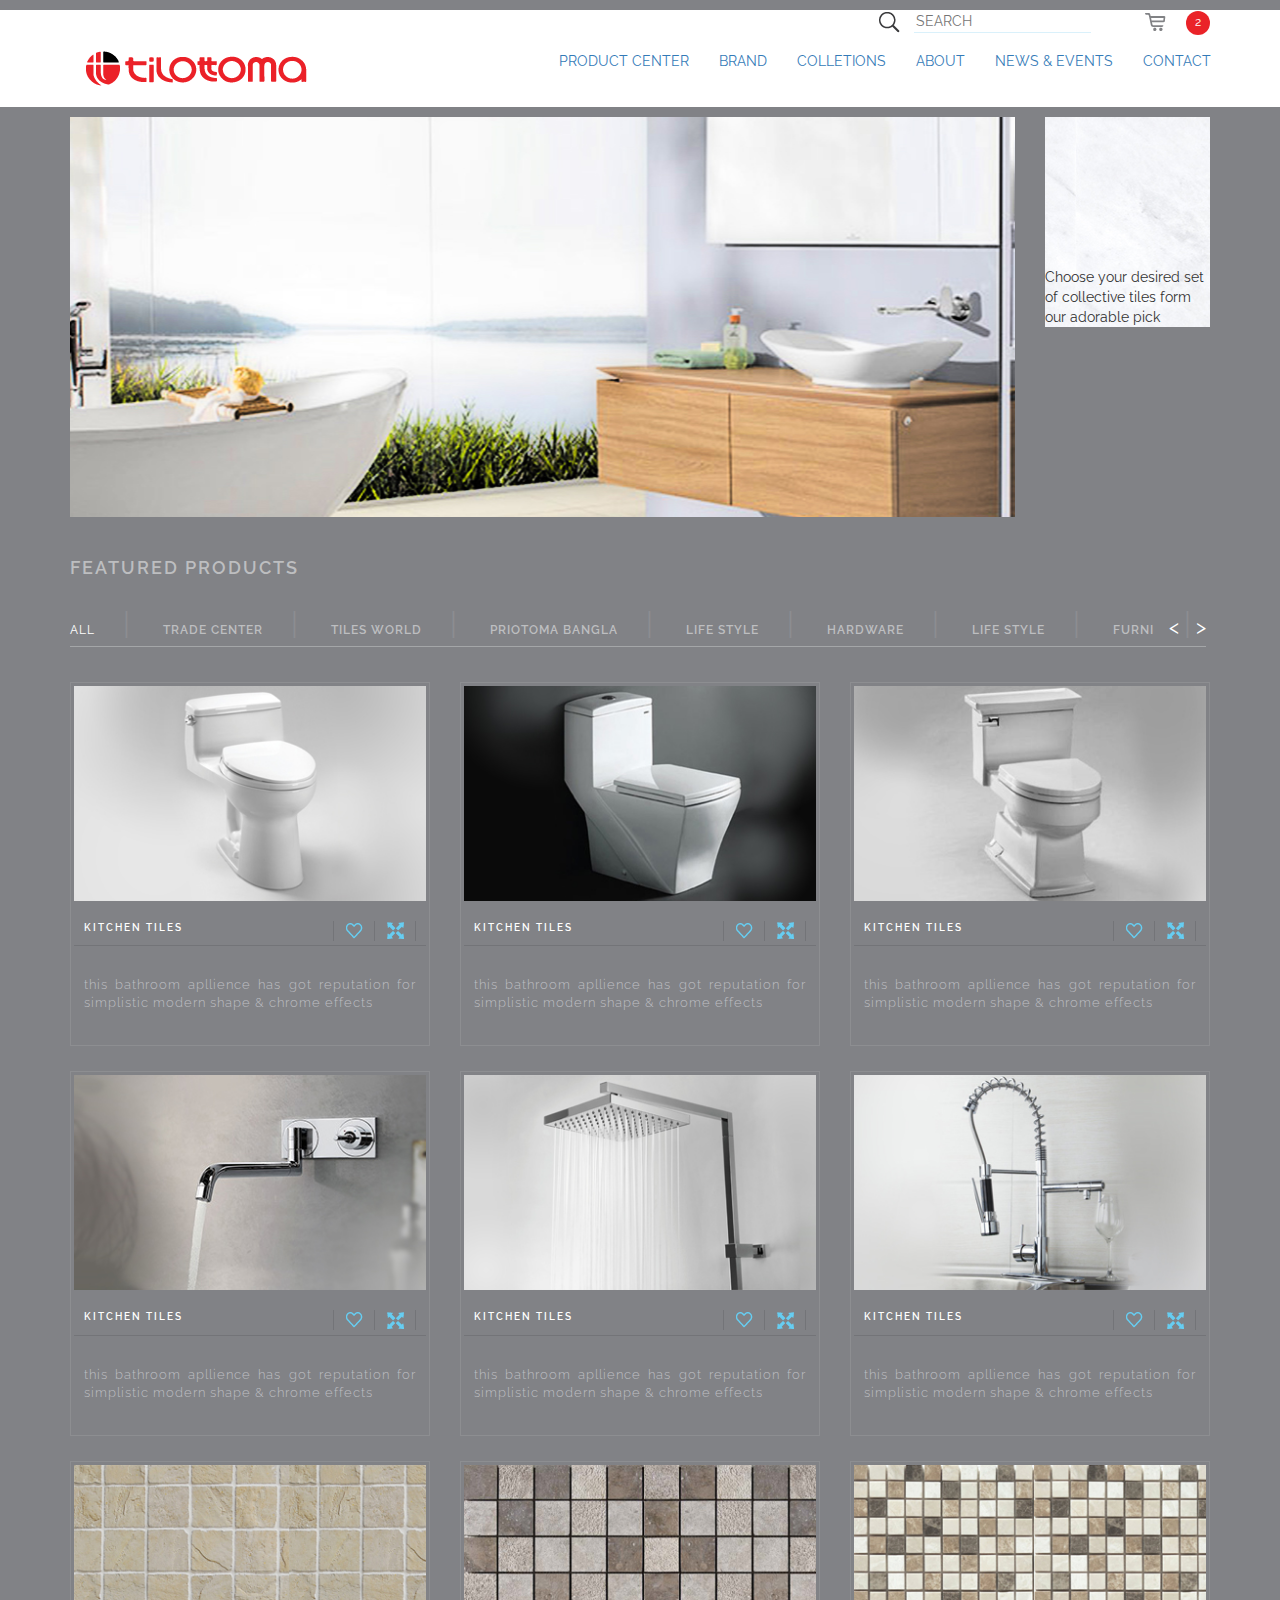
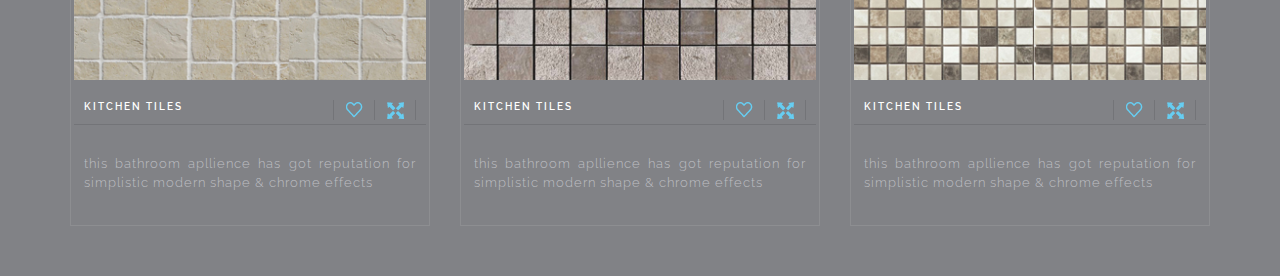
==== product-center.html @ 9322393b "Almost 50% done" ====
<!DOCTYPE html>
<html lang="en">
<head>
	<meta charset="UTF-8">
	<title>Dcastalia-Exercise</title>
	<link rel="stylesheet" href="css/bootstrap.min.css">
	<link rel="stylesheet" href="css/camera.css">
	<link rel="stylesheet" href="css/animate.css">
	<link rel="stylesheet" href="css/custom.css">
	<link rel="stylesheet" href="css/slippry.css">
	<!-- <link rel="stylesheet" href="css/style.css"> -->
	<link rel="icon" href="images/icons/favicon.png">
	<link href='https://fonts.googleapis.com/css?family=Raleway:400,300,200,100,500,600,700,800,900' rel='stylesheet' type='text/css'>
	
	
</head>
<body>
<header id="header">
	<div class="container">
		<div class="row">
			<div class="col-sm-12">
				<div class="header-top pull-right">
					<a class="top-search" href=""><img src="images/search.png" alt=""></a>
					<input type="text" name="search" id="search" placeholder="SEARCH">
					<img src="images/cart.png" alt=""><span class="badge">2</span>
				</div> <!-- header top -->
			</div> <!-- col -->
		</div> <!-- row -->
		<div class="row">
			<!-- <div class="col-sm-2">
				<img src="images/logo_main.png" class="img-responsive" alt="">
			</div> --><!-- col -->
			<div class="col-sm-12">
				<div class="navbar-wrapper">
					<div class="navbar navbar" role="navigation">
						<div class="container">
							<div class="navbar-header">
								<button type="button" class="navbar-toggle" data-toggle="collapse" data-target=".navbar-collapse">
									<span class="sr-only"><img src="" alt=""></span>
									<span class="icon-bar"></span>
									<span class="icon-bar"></span>
									<span class="icon-bar"></span>
								</button>
								<a href="" class="navbar-brand"><img src="images/logo_main.png" class="img-responsive" alt=""></a>
							</div> <!-- navbar-header -->
							<div class="navbar-collapse collapse">
								<ul class="nav navbar-nav navbar-right">
									<li class="active"><a href="product-center.html">PRODUCT CENTER</a></li>
									<li><a href="#">BRAND</a></li>
									<li><a href="#">COLLETIONS</a></li>
									<li><a href="#">ABOUT</a></li>
									<li><a href="#">NEWS & EVENTS</a></li>
									<li><a href="#">CONTACT</a></li>
								</ul>
							</div> <!-- navbar-collapse -->
						</div> <!-- container -->
					</div> <!-- navbar -->
				</div> <!-- navbar-wrapper --> 
			</div><!-- col -->
		</div><!-- row -->
	</div> <!-- container -->
</header><!-- header -->

<main>
	<section id="top">
		<div class="container">
			<div class="row">
				<div class="col-md-10">
					<div class="banner"></div>
				</div> <!-- col -->
				<div class="col-md-2">
					<div class="readmore">
						<p>Choose your desired set of collective tiles form our adorable pick</p>
					</div>
				</div> <!-- col -->
			</div> <!-- row -->
		</div> <!-- container -->
	</section> <!-- section -->

	<section id="featured-products">
		<div class="container">
			<div class="row">
				<div class="col-md-12">
					<h4 class="fp-title">FEATURED PRODUCTS</h4>
					<ul class="fp-nav pull-left">
						<li><a href=""  class="fp-active">ALL</a></li>
						<li><a href="">TRADE CENTER</a></li>
						<li><a href="">TILES WORLD</a></li>
						<li><a href="">PRIOTOMA BANGLA</a></li>
						<li><a href="">LIFE STYLE</a></li>
						<li><a href="">HARDWARE</a></li>
						<li><a href="">LIFE STYLE</a></li>
						<li><a href="">FURNI</a></li><span class="navigator"> &lt; <span class="bar">|</span> &gt; </span>
					</ul>
				</div>
			</div> <!-- row -->
			<div class="row p-margin">
				<div class="col-xs-12 col-md-4 col-sm-3">
					<div class="product-body">
						<img src="images/product/product_1.jpg" alt="">
						<p class="p-title">KITCHEN TILES <a href="#"><span class="expend"></span></a><a href="#"><span class="like"></span></a></p>
						<p class="lead">this bathroom apllience has got reputation for simplistic modern shape & chrome effects</p>
					</div> <!-- product body -->
				</div> <!-- col -->

				<div class="col-xs-12 col-md-4 col-sm-3">
					<div class="product-body">
						<img src="images/product/product_2.jpg" alt="">
						<p class="p-title">KITCHEN TILES <a href="#"><span class="expend"></span></a><a href="#"><span class="like"></span></a></p>
						<p class="lead">this bathroom apllience has got reputation for simplistic modern shape & chrome effects</p>
					</div> <!-- product body -->
				</div> <!-- col -->

				<div class="col-xs-12 col-md-4 col-sm-3">
					<div class="product-body">
						<img src="images/product/product_3.jpg" alt="">
						<p class="p-title">KITCHEN TILES <a href="#"><span class="expend"></span></a><a href="#"><span class="like"></span></a></p>
						<p class="lead">this bathroom apllience has got reputation for simplistic modern shape & chrome effects</p>
					</div> <!-- product body -->
				</div> <!-- col -->
			</div> <!-- row -->

			<div class="row p-margin">
				<div class="col-xs-12 col-md-4 col-sm-3">
					<div class="product-body">
						<img src="images/product/product_4.jpg" alt="">
						<p class="p-title">KITCHEN TILES <a href="#"><span class="expend"></span></a><a href="#"><span class="like"></span></a></p>
						<p class="lead">this bathroom apllience has got reputation for simplistic modern shape & chrome effects</p>
					</div> <!-- product body -->
				</div> <!-- col -->

				<div class="col-xs-12 col-md-4 col-sm-3">
					<div class="product-body">
						<img src="images/product/product_5.jpg" alt="">
						<p class="p-title">KITCHEN TILES <a href="#"><span class="expend"></span></a><a href="#"><span class="like"></span></a></p>
						<p class="lead">this bathroom apllience has got reputation for simplistic modern shape & chrome effects</p>
					</div> <!-- product body -->
				</div> <!-- col -->

				<div class="col-xs-12 col-md-4 col-sm-3">
					<div class="product-body">
						<img src="images/product/product_6.jpg" alt="">
						<p class="p-title">KITCHEN TILES <a href="#"><span class="expend"></span></a><a href="#"><span class="like"></span></a></p>
						<p class="lead">this bathroom apllience has got reputation for simplistic modern shape & chrome effects</p>
					</div> <!-- product body -->
				</div> <!-- col -->
			</div> <!-- row -->

			<div class="row p-margin">
				<div class="col-xs-12 col-md-4 col-sm-3">
					<div class="product-body">
						<img src="images/product/product_7.jpg" alt="">
						<p class="p-title">KITCHEN TILES <a href="#"><span class="expend"></span></a><a href="#"><span class="like"></span></a></p>
						<p class="lead">this bathroom apllience has got reputation for simplistic modern shape & chrome effects</p>
					</div> <!-- product body -->
				</div> <!-- col -->

				<div class="col-xs-12 col-md-4 col-sm-3">
					<div class="product-body">
						<img src="images/product/product_8.jpg" alt="">
						<p class="p-title">KITCHEN TILES <a href="#"><span class="expend"></span></a><a href="#"><span class="like"></span></a></p>
						<p class="lead">this bathroom apllience has got reputation for simplistic modern shape & chrome effects</p>
					</div> <!-- product body -->
				</div> <!-- col -->
				
				<div class="col-xs-12 col-md-4 col-sm-3">
					<div class="product-body">
						<img src="images/product/product_9.jpg" alt="">
						<p class="p-title">KITCHEN TILES <a href="#"><span class="expend"></span></a><a href="#"><span class="like"></span></a></p>
						<p class="lead">this bathroom apllience has got reputation for simplistic modern shape & chrome effects</p>
					</div> <!-- product body -->
				</div> <!-- col -->
			</div> <!-- row -->
		</div> <!-- container -->
	</section> <!-- featured products section -->
</main> <!-- main -->

	<script src="js/jquery-2.1.4.min.js"></script>
	<script src="js/bootstrap.min.js"></script>
	<script src="js/jquery.mobile.customized.min.js"></script>
	<script src="js/jquery.jquery.easing.min.js"></script>
	<script src="js/slippry.min.js"></script>
	<script src="js/camera.js"></script>
	
	<script>
		jQuery(document).ready(function(){
		  jQuery('#slippry-demo').slippry(
		  {
		  	transition: 'kenburns',
		  	adaptiveHeight:false,
		  	captions: 'below',
		  }

		  	);
		});
	</script>
</body>
</html>
---- css/camera.css ----
body{
    font-family: 'Raleway', sans-serif;
}
/**************************
*
*	GENERAL
*
**************************/
.camera_wrap a, .camera_wrap img, 
.camera_wrap ol, .camera_wrap ul, .camera_wrap li,
.camera_wrap table, .camera_wrap tbody, .camera_wrap tfoot, .camera_wrap thead, .camera_wrap tr, .camera_wrap th, .camera_wrap td
.camera_thumbs_wrap a, .camera_thumbs_wrap img, 
.camera_thumbs_wrap ol, .camera_thumbs_wrap ul, .camera_thumbs_wrap li,
.camera_thumbs_wrap table, .camera_thumbs_wrap tbody, .camera_thumbs_wrap tfoot, .camera_thumbs_wrap thead, .camera_thumbs_wrap tr, .camera_thumbs_wrap th, .camera_thumbs_wrap td {
	background: none;
	border: 0;
	font: inherit;
	font-size: 100%;
	margin: 0;
	padding: 0;
	vertical-align: baseline;
	list-style: none
}
.camera_wrap {
	direction: ltr;
	display: none;
	float: left;
	position: relative;
	z-index: 0;
}
.camera_wrap img {
	max-width: none!important;
}
.camera_fakehover {
	height: 100%;
	min-height: 60px;
	position: relative;
	width: 100%;
	z-index: 1;
}
.camera_wrap {
	width: 100%;
}
.camera_src {
	display: none;
}
.cameraCont, .cameraContents {
	height: 100%;
	position: relative;
	width: 100%;
	z-index: 1;
}
.cameraSlide {
	bottom: 0;
	left: 0;
	position: absolute;
	right: 0;
	top: 0;
	width: 100%;
}
.cameraContent {
	bottom: 0;
	display: none;
	left: 0;
	position: absolute;
	right: 0;
	top: 0;
	width: 100%;
}
.camera_target {
	bottom: 0;
	height: 100%;
	left: 0;
	overflow: hidden;
	position: relative;
	right: 0;
	text-align: left;
	top: 0;
	width: 100%;
	z-index: 0;
}
.camera_overlayer {
	bottom: 0;
	height: 100%;
	left: 0;
	overflow: hidden;
	position: absolute;
	right: 0;
	top: 0;
	width: 100%;
	z-index: 0;
}
.camera_target_content {
	bottom: 0;
	left: 0;
	overflow: hidden;
	position: absolute;
	right: 0;
	top: 0;
	z-index: 2;
}
.camera_target_content .camera_link {
    background: url(../images/blank.gif);
	display: block;
	height: 100%;
	text-decoration: none;
}
.camera_loader {
    background: #fff url(../images/camera-loader.gif) no-repeat center;
	background: rgba(255, 255, 255, 0.9) url(../images/camera-loader.gif) no-repeat center;
	border: 1px solid #ffffff;
	-webkit-border-radius: 18px;
	-moz-border-radius: 18px;
	border-radius: 18px;
	height: 36px;
	left: 50%;
	overflow: hidden;
	position: absolute;
	margin: -18px 0 0 -18px;
	top: 50%;
	width: 36px;
	z-index: 3;
}
.camera_bar {
	bottom: 0;
	left: 0;
	overflow: hidden;
	position: absolute;
	right: 0;
	top: 0;
	z-index: 3;
}
.camera_thumbs_wrap.camera_left .camera_bar, .camera_thumbs_wrap.camera_right .camera_bar {
	height: 100%;
	position: absolute;
	width: auto;
}
.camera_thumbs_wrap.camera_bottom .camera_bar, .camera_thumbs_wrap.camera_top .camera_bar {
	height: auto;
	position: absolute;
	width: 100%;
}
.camera_nav_cont {
	height: 65px;
	overflow: hidden;
	position: absolute;
	right: 9px;
	top: 15px;
	width: 120px;
	z-index: 4;
}
.camera_caption {
	bottom: 0;
	display: block;
	position: absolute;
	width: 100%;
}
.camera_caption > div {
	padding: 10px 20px;
}
.camerarelative {
	overflow: hidden;
	position: relative;
}
.imgFake {
	cursor: pointer;
}
.camera_prevThumbs {
	bottom: 4px;
	cursor: pointer;
	left: 0;
	position: absolute;
	top: 4px;
	visibility: hidden;
	width: 30px;
	z-index: 10;
}
.camera_prevThumbs div {
	background: url(../images/camera_skins.png) no-repeat -160px 0;
	display: block;
	height: 40px;
	margin-top: -20px;
	position: absolute;
	top: 50%;
	width: 30px;
}
.camera_nextThumbs {
	bottom: 4px;
	cursor: pointer;
	position: absolute;
	right: 0;
	top: 4px;
	visibility: hidden;
	width: 30px;
	z-index: 10;
}
.camera_nextThumbs div {
	background: url(../images/camera_skins.png) no-repeat -190px 0;
	display: block;
	height: 40px;
	margin-top: -20px;
	position: absolute;
	top: 50%;
	width: 30px;
}
.camera_command_wrap .hideNav {
	display: none;
}
.camera_command_wrap {
	position: absolute;
    bottom: 50px;
	right:10%;
	z-index: 4;
}
.camera_wrap .camera_pag .camera_pag_ul {
	list-style: none;
	margin: 0;
	padding: 0;
	text-align: right;
}
.camera_wrap .camera_pag .camera_pag_ul li {
	-webkit-border-radius: 8px;
	-moz-border-radius: 8px;
	border-radius: 8px;
	cursor: pointer;
	display: inline-block;
	height: 16px;
	margin: 20px 5px;
	position: relative;
	text-align: left;
	text-indent: 9999px;
	width: 16px;
}
.camera_commands_emboss .camera_pag .camera_pag_ul li {
	-moz-box-shadow:
		0px 1px 0px rgba(255,255,255,1),
		inset 0px 1px 1px rgba(0,0,0,0.2);
	-webkit-box-shadow:
		0px 1px 0px rgba(255,255,255,1),
		inset 0px 1px 1px rgba(0,0,0,0.2);
	box-shadow:
		0px 1px 0px rgba(255,255,255,1),
		inset 0px 1px 1px rgba(0,0,0,0.2);
}
.camera_wrap .camera_pag .camera_pag_ul li > span {
	-webkit-border-radius: 5px;
	-moz-border-radius: 5px;
	border-radius: 5px;
	height: 8px;
	left: 4px;
	overflow: hidden;
	position: absolute;
	top: 4px;
	width: 8px;
}
.camera_commands_emboss .camera_pag .camera_pag_ul li:hover > span {
	-moz-box-shadow:
		0px 1px 0px rgba(255,255,255,1),
		inset 0px 1px 1px rgba(0,0,0,0.2);
	-webkit-box-shadow:
		0px 1px 0px rgba(255,255,255,1),
		inset 0px 1px 1px rgba(0,0,0,0.2);
	box-shadow:
		0px 1px 0px rgba(255,255,255,1),
		inset 0px 1px 1px rgba(0,0,0,0.2);
}
.camera_wrap .camera_pag .camera_pag_ul li.cameracurrent > span {
	-moz-box-shadow: 0;
	-webkit-box-shadow: 0;
	box-shadow: 0;
}
.camera_pag_ul li img {
	display: none;
	position: absolute;
}
.camera_pag_ul .thumb_arrow {
    border-left: 4px solid transparent;
    border-right: 4px solid transparent;
    border-top: 4px solid;
	top: 0;
	left: 50%;
	margin-left: -4px;
	position: absolute;
}
.camera_prev, .camera_next, .camera_commands {
	cursor: pointer;
	height: 40px;
	margin-top: -20px;
	position: absolute;
	top: 50%;
	width: 40px;
	z-index: 2;
}
.camera_prev {

    right: 13%;
    top: 63%;
}
.camera_prev > span {
	background: url(../images/sprite/left-arrow.png) no-repeat 0 0 !important;
	display: block;
	height: 40px;
	width: 40px;
}
.camera_next {
    right: 11%;
    top: 63%;
    width: 35px;
}
.camera_next > span {
	background: url(../images/sprite/right-arrow.png) no-repeat 0 0 !important;
    
    /*background: url(/images/sprite/right-arrow.png) no-repeat -40px 0;*/
	display: block;
	height: 40px;
	width: 40px;

}
/*.camera_commands {*/
	/*right: 41px;*/
/*}*/
/*.camera_commands > .camera_play {*/
	/*background: url(../images/camera_skins.png) no-repeat -80px 0;*/
	/*height: 40px;*/
	/*width: 40px;*/
/*}*/
/*.camera_commands > .camera_stop {*/
	/*background: url(../images/camera_skins.png) no-repeat -120px 0;*/
	/*display: block;*/
	/*height: 40px;*/
	/*width: 40px;*/
/*}*/
.camera_wrap .camera_pag .camera_pag_ul li {
	-webkit-border-radius: 8px;
	-moz-border-radius: 8px;
	border-radius: 8px;
	cursor: pointer;
	display: inline-block;
	height: 16px;
	margin: 20px 5px;
	position: relative;
	text-indent: 9999px;
	width: 16px;
}
.camera_thumbs_cont {
	-webkit-border-bottom-right-radius: 4px;
	-webkit-border-bottom-left-radius: 4px;
	-moz-border-radius-bottomright: 4px;
	-moz-border-radius-bottomleft: 4px;
	border-bottom-right-radius: 4px;
	border-bottom-left-radius: 4px;
	overflow: hidden;
	position: relative;
	width: 100%;
}
.camera_commands_emboss .camera_thumbs_cont {
	-moz-box-shadow:
		0px 1px 0px rgba(255,255,255,1),
		inset 0px 1px 1px rgba(0,0,0,0.2);
	-webkit-box-shadow:
		0px 1px 0px rgba(255,255,255,1),
		inset 0px 1px 1px rgba(0,0,0,0.2);
	box-shadow:
		0px 1px 0px rgba(255,255,255,1),
		inset 0px 1px 1px rgba(0,0,0,0.2);
}
.camera_thumbs_cont > div {
	float: left;
	width: 100%;
}
.camera_thumbs_cont ul {
	overflow: hidden;
	padding: 3px 4px 8px;
	position: relative;
	text-align: center;
}
.camera_thumbs_cont ul li {
	display: inline;
	padding: 0 4px;
}
.camera_thumbs_cont ul li > img {
	/*border: 1px solid;*/
	cursor: pointer;
	margin-top: 5px;
	vertical-align:bottom;

}
.camera_clear {
	display: block;
	clear: both;
}
.showIt {
	display: none;
}
.camera_clear {
	clear: both;
	display: block;
	height: 1px;
	margin: -1px 0 25px;
	position: relative;
}
/**************************
*
*	COLORS & SKINS
*
**************************/
.pattern_1 .camera_overlayer {
	background: url(../images/patterns/overlay1.png) repeat;
}
.pattern_2 .camera_overlayer {
	background: url(../images/patterns/overlay2.png) repeat;
}
.pattern_3 .camera_overlayer {
	background: url(../images/patterns/overlay3.png) repeat;
}
.pattern_4 .camera_overlayer {
	background: url(../images/patterns/overlay4.png) repeat;
}
.pattern_5 .camera_overlayer {
	background: url(../images/patterns/overlay5.png) repeat;
}
.pattern_6 .camera_overlayer {
	background: url(../images/patterns/overlay6.png) repeat;
}
.pattern_7 .camera_overlayer {
	background: url(../images/patterns/overlay7.png) repeat;
}
.pattern_8 .camera_overlayer {
	background: url(../images/patterns/overlay8.png) repeat;
}
.pattern_9 .camera_overlayer {
	background: url(../images/patterns/overlay9.png) repeat;
}
.pattern_10 .camera_overlayer {
	background: url(../images/patterns/overlay10.png) repeat;
}
.camera_caption {
	color: #fff;
}
.camera_caption > div {
    float: right;
    margin: 0 70px 175px 0;
    /*margin-bottom: 175px;*/
    width: 40%;
    text-align: right;
    text-transform: uppercase;
    /*font-family: arial, sans-serif;*/
    font-family: 'Raleway', sans-serif;
    font-size: 25px;
    font-weight: 600;

}
.camera_wrap .camera_pag .camera_pag_ul li {
	background: #b7b7b7;
}
.camera_wrap .camera_pag .camera_pag_ul li:hover > span {
	background: #b7b7b7;
}
.camera_wrap .camera_pag .camera_pag_ul li.cameracurrent > span {
	background: #000;
}
.camera_pag_ul li img {
	border: 4px solid #e6e6e6;
	-moz-box-shadow: 0px 3px 6px rgba(0,0,0,.5);
	-webkit-box-shadow: 0px 3px 6px rgba(0,0,0,.5);
	box-shadow: 0px 3px 6px rgba(0,0,0,.5);
}
.camera_pag_ul .thumb_arrow {
    border-top-color: #e6e6e6;
}
.camera_prevThumbs, .camera_nextThumbs, .camera_prev, .camera_next, .camera_commands, .camera_thumbs_cont {
	/*background: #d8d8d8;*/
	/*background: rgba(216, 216, 216, 0.85);*/
}
.camera_wrap .camera_pag .camera_pag_ul li {
	background: #b7b7b7;
}
.camera_thumbs_cont ul li > img {
	border-color: 1px solid #000;
}
/*AMBER SKIN*/
.camera_amber_skin .camera_prevThumbs div {
	background-position: -160px -160px;
}
.camera_amber_skin .camera_nextThumbs div {
	background-position: -190px -160px;
}
.camera_amber_skin .camera_prev > span {
	background-position: 0 -160px;
}
.camera_amber_skin .camera_next > span {
	background-position: -40px -160px;
}
.camera_amber_skin .camera_commands > .camera_play {
	background-position: -80px -160px;
}
.camera_amber_skin .camera_commands > .camera_stop {
	background-position: -120px -160px;
}
/*ASH SKIN*/
.camera_ash_skin .camera_prevThumbs div {
	background-position: -160px -200px;
}
.camera_ash_skin .camera_nextThumbs div {
	background-position: -190px -200px;
}
.camera_ash_skin .camera_prev > span {
	background-position: 0 -200px;
}
.camera_ash_skin .camera_next > span {
	background-position: -40px -200px;
}
.camera_ash_skin .camera_commands > .camera_play {
	background-position: -80px -200px;
}
.camera_ash_skin .camera_commands > .camera_stop {
	background-position: -120px -200px;
}
/*AZURE SKIN*/
.camera_azure_skin .camera_prevThumbs div {
	background-position: -160px -240px;
}
.camera_azure_skin .camera_nextThumbs div {
	background-position: -190px -240px;
}
.camera_azure_skin .camera_prev > span {
	background-position: 0 -240px;
}
.camera_azure_skin .camera_next > span {
	background-position: -40px -240px;
}
.camera_azure_skin .camera_commands > .camera_play {
	background-position: -80px -240px;
}
.camera_azure_skin .camera_commands > .camera_stop {
	background-position: -120px -240px;
}
/*BEIGE SKIN*/
.camera_beige_skin .camera_prevThumbs div {
	background-position: -160px -120px;
}
.camera_beige_skin .camera_nextThumbs div {
	background-position: -190px -120px;
}
.camera_beige_skin .camera_prev > span {
	background-position: 0 -120px;
}
.camera_beige_skin .camera_next > span {
	background-position: -40px -120px;
}
.camera_beige_skin .camera_commands > .camera_play {
	background-position: -80px -120px;
}
.camera_beige_skin .camera_commands > .camera_stop {
	background-position: -120px -120px;
}
/*BLACK SKIN*/
.camera_black_skin .camera_prevThumbs div {
	background-position: -160px -40px;
}
.camera_black_skin .camera_nextThumbs div {
	background-position: -190px -40px;
}
.camera_black_skin .camera_prev > span {
	background-position: 0 -40px;
}
.camera_black_skin .camera_next > span {
	background-position: -40px -40px;
}
.camera_black_skin .camera_commands > .camera_play {
	background-position: -80px -40px;
}
.camera_black_skin .camera_commands > .camera_stop {
	background-position: -120px -40px;
}
/*BLUE SKIN*/
.camera_blue_skin .camera_prevThumbs div {
	background-position: -160px -280px;
}
.camera_blue_skin .camera_nextThumbs div {
	background-position: -190px -280px;
}
.camera_blue_skin .camera_prev > span {
	background-position: 0 -280px;
}
.camera_blue_skin .camera_next > span {
	background-position: -40px -280px;
}
.camera_blue_skin .camera_commands > .camera_play {
	background-position: -80px -280px;
}
.camera_blue_skin .camera_commands > .camera_stop {
	background-position: -120px -280px;
}
/*BROWN SKIN*/
.camera_brown_skin .camera_prevThumbs div {
	background-position: -160px -320px;
}
.camera_brown_skin .camera_nextThumbs div {
	background-position: -190px -320px;
}
.camera_brown_skin .camera_prev > span {
	background-position: 0 -320px;
}
.camera_brown_skin .camera_next > span {
	background-position: -40px -320px;
}
.camera_brown_skin .camera_commands > .camera_play {
	background-position: -80px -320px;
}
.camera_brown_skin .camera_commands > .camera_stop {
	background-position: -120px -320px;
}
/*BURGUNDY SKIN*/
.camera_burgundy_skin .camera_prevThumbs div {
	background-position: -160px -360px;
}
.camera_burgundy_skin .camera_nextThumbs div {
	background-position: -190px -360px;
}
.camera_burgundy_skin .camera_prev > span {
	background-position: 0 -360px;
}
.camera_burgundy_skin .camera_next > span {
	background-position: -40px -360px;
}
.camera_burgundy_skin .camera_commands > .camera_play {
	background-position: -80px -360px;
}
.camera_burgundy_skin .camera_commands > .camera_stop {
	background-position: -120px -360px;
}
/*CHARCOAL SKIN*/
.camera_charcoal_skin .camera_prevThumbs div {
	background-position: -160px -400px;
}
.camera_charcoal_skin .camera_nextThumbs div {
	background-position: -190px -400px;
}
.camera_charcoal_skin .camera_prev > span {
	background-position: 0 -400px;
}
.camera_charcoal_skin .camera_next > span {
	background-position: -40px -400px;
}
.camera_charcoal_skin .camera_commands > .camera_play {
	background-position: -80px -400px;
}
.camera_charcoal_skin .camera_commands > .camera_stop {
	background-position: -120px -400px;
}
/*CHOCOLATE SKIN*/
.camera_chocolate_skin .camera_prevThumbs div {
	background-position: -160px -440px;
}
.camera_chocolate_skin .camera_nextThumbs div {
	background-position: -190px -440px;
}
.camera_chocolate_skin .camera_prev > span {
	background-position: 0 -440px;
}
.camera_chocolate_skin .camera_next > span {
	background-position: -40px -440px;
}
.camera_chocolate_skin .camera_commands > .camera_play {
	background-position: -80px -440px;
}
.camera_chocolate_skin .camera_commands > .camera_stop {
	background-position: -120px -440px	;
}
/*COFFEE SKIN*/
.camera_coffee_skin .camera_prevThumbs div {
	background-position: -160px -480px;
}
.camera_coffee_skin .camera_nextThumbs div {
	background-position: -190px -480px;
}
.camera_coffee_skin .camera_prev > span {
	background-position: 0 -480px;
}
.camera_coffee_skin .camera_next > span {
	background-position: -40px -480px;
}
.camera_coffee_skin .camera_commands > .camera_play {
	background-position: -80px -480px;
}
.camera_coffee_skin .camera_commands > .camera_stop {
	background-position: -120px -480px	;
}
/*CYAN SKIN*/
.camera_cyan_skin .camera_prevThumbs div {
	background-position: -160px -520px;
}
.camera_cyan_skin .camera_nextThumbs div {
	background-position: -190px -520px;
}
.camera_cyan_skin .camera_prev > span {
	background-position: 0 -520px;
}
.camera_cyan_skin .camera_next > span {
	background-position: -40px -520px;
}
.camera_cyan_skin .camera_commands > .camera_play {
	background-position: -80px -520px;
}
.camera_cyan_skin .camera_commands > .camera_stop {
	background-position: -120px -520px	;
}
/*FUCHSIA SKIN*/
.camera_fuchsia_skin .camera_prevThumbs div {
	background-position: -160px -560px;
}
.camera_fuchsia_skin .camera_nextThumbs div {
	background-position: -190px -560px;
}
.camera_fuchsia_skin .camera_prev > span {
	background-position: 0 -560px;
}
.camera_fuchsia_skin .camera_next > span {
	background-position: -40px -560px;
}
.camera_fuchsia_skin .camera_commands > .camera_play {
	background-position: -80px -560px;
}
.camera_fuchsia_skin .camera_commands > .camera_stop {
	background-position: -120px -560px	;
}
/*GOLD SKIN*/
.camera_gold_skin .camera_prevThumbs div {
	background-position: -160px -600px;
}
.camera_gold_skin .camera_nextThumbs div {
	background-position: -190px -600px;
}
.camera_gold_skin .camera_prev > span {
	background-position: 0 -600px;
}
.camera_gold_skin .camera_next > span {
	background-position: -40px -600px;
}
.camera_gold_skin .camera_commands > .camera_play {
	background-position: -80px -600px;
}
.camera_gold_skin .camera_commands > .camera_stop {
	background-position: -120px -600px	;
}
/*GREEN SKIN*/
.camera_green_skin .camera_prevThumbs div {
	background-position: -160px -640px;
}
.camera_green_skin .camera_nextThumbs div {
	background-position: -190px -640px;
}
.camera_green_skin .camera_prev > span {
	background-position: 0 -640px;
}
.camera_green_skin .camera_next > span {
	background-position: -40px -640px;
}
.camera_green_skin .camera_commands > .camera_play {
	background-position: -80px -640px;
}
.camera_green_skin .camera_commands > .camera_stop {
	background-position: -120px -640px	;
}
/*GREY SKIN*/
.camera_grey_skin .camera_prevThumbs div {
	background-position: -160px -680px;
}
.camera_grey_skin .camera_nextThumbs div {
	background-position: -190px -680px;
}
.camera_grey_skin .camera_prev > span {
	background-position: 0 -680px;
}
.camera_grey_skin .camera_next > span {
	background-position: -40px -680px;
}
.camera_grey_skin .camera_commands > .camera_play {
	background-position: -80px -680px;
}
.camera_grey_skin .camera_commands > .camera_stop {
	background-position: -120px -680px	;
}
/*INDIGO SKIN*/
.camera_indigo_skin .camera_prevThumbs div {
	background-position: -160px -720px;
}
.camera_indigo_skin .camera_nextThumbs div {
	background-position: -190px -720px;
}
.camera_indigo_skin .camera_prev > span {
	background-position: 0 -720px;
}
.camera_indigo_skin .camera_next > span {
	background-position: -40px -720px;
}
.camera_indigo_skin .camera_commands > .camera_play {
	background-position: -80px -720px;
}
.camera_indigo_skin .camera_commands > .camera_stop {
	background-position: -120px -720px	;
}
/*KHAKI SKIN*/
.camera_khaki_skin .camera_prevThumbs div {
	background-position: -160px -760px;
}
.camera_khaki_skin .camera_nextThumbs div {
	background-position: -190px -760px;
}
.camera_khaki_skin .camera_prev > span {
	background-position: 0 -760px;
}
.camera_khaki_skin .camera_next > span {
	background-position: -40px -760px;
}
.camera_khaki_skin .camera_commands > .camera_play {
	background-position: -80px -760px;
}
.camera_khaki_skin .camera_commands > .camera_stop {
	background-position: -120px -760px	;
}
/*LIME SKIN*/
.camera_lime_skin .camera_prevThumbs div {
	background-position: -160px -800px;
}
.camera_lime_skin .camera_nextThumbs div {
	background-position: -190px -800px;
}
.camera_lime_skin .camera_prev > span {
	background-position: 0 -800px;
}
.camera_lime_skin .camera_next > span {
	background-position: -40px -800px;
}
.camera_lime_skin .camera_commands > .camera_play {
	background-position: -80px -800px;
}
.camera_lime_skin .camera_commands > .camera_stop {
	background-position: -120px -800px	;
}
/*MAGENTA SKIN*/
.camera_magenta_skin .camera_prevThumbs div {
	background-position: -160px -840px;
}
.camera_magenta_skin .camera_nextThumbs div {
	background-position: -190px -840px;
}
.camera_magenta_skin .camera_prev > span {
	background-position: 0 -840px;
}
.camera_magenta_skin .camera_next > span {
	background-position: -40px -840px;
}
.camera_magenta_skin .camera_commands > .camera_play {
	background-position: -80px -840px;
}
.camera_magenta_skin .camera_commands > .camera_stop {
	background-position: -120px -840px	;
}
/*MAROON SKIN*/
.camera_maroon_skin .camera_prevThumbs div {
	background-position: -160px -880px;
}
.camera_maroon_skin .camera_nextThumbs div {
	background-position: -190px -880px;
}
.camera_maroon_skin .camera_prev > span {
	background-position: 0 -880px;
}
.camera_maroon_skin .camera_next > span {
	background-position: -40px -880px;
}
.camera_maroon_skin .camera_commands > .camera_play {
	background-position: -80px -880px;
}
.camera_maroon_skin .camera_commands > .camera_stop {
	background-position: -120px -880px	;
}
/*ORANGE SKIN*/
.camera_orange_skin .camera_prevThumbs div {
	background-position: -160px -920px;
}
.camera_orange_skin .camera_nextThumbs div {
	background-position: -190px -920px;
}
.camera_orange_skin .camera_prev > span {
	background-position: 0 -920px;
}
.camera_orange_skin .camera_next > span {
	background-position: -40px -920px;
}
.camera_orange_skin .camera_commands > .camera_play {
	background-position: -80px -920px;
}
.camera_orange_skin .camera_commands > .camera_stop {
	background-position: -120px -920px	;
}
/*OLIVE SKIN*/
.camera_olive_skin .camera_prevThumbs div {
	background-position: -160px -1080px;
}
.camera_olive_skin .camera_nextThumbs div {
	background-position: -190px -1080px;
}
.camera_olive_skin .camera_prev > span {
	background-position: 0 -1080px;
}
.camera_olive_skin .camera_next > span {
	background-position: -40px -1080px;
}
.camera_olive_skin .camera_commands > .camera_play {
	background-position: -80px -1080px;
}
.camera_olive_skin .camera_commands > .camera_stop {
	background-position: -120px -1080px	;
}
/*PINK SKIN*/
.camera_pink_skin .camera_prevThumbs div {
	background-position: -160px -960px;
}
.camera_pink_skin .camera_nextThumbs div {
	background-position: -190px -960px;
}
.camera_pink_skin .camera_prev > span {
	background-position: 0 -960px;
}
.camera_pink_skin .camera_next > span {
	background-position: -40px -960px;
}
.camera_pink_skin .camera_commands > .camera_play {
	background-position: -80px -960px;
}
.camera_pink_skin .camera_commands > .camera_stop {
	background-position: -120px -960px	;
}
/*PISTACHIO SKIN*/
.camera_pistachio_skin .camera_prevThumbs div {
	background-position: -160px -1040px;
}
.camera_pistachio_skin .camera_nextThumbs div {
	background-position: -190px -1040px;
}
.camera_pistachio_skin .camera_prev > span {
	background-position: 0 -1040px;
}
.camera_pistachio_skin .camera_next > span {
	background-position: -40px -1040px;
}
.camera_pistachio_skin .camera_commands > .camera_play {
	background-position: -80px -1040px;
}
.camera_pistachio_skin .camera_commands > .camera_stop {
	background-position: -120px -1040px	;
}
/*PINK SKIN*/
.camera_pink_skin .camera_prevThumbs div {
	background-position: -160px -80px;
}
.camera_pink_skin .camera_nextThumbs div {
	background-position: -190px -80px;
}
.camera_pink_skin .camera_prev > span {
	background-position: 0 -80px;
}
.camera_pink_skin .camera_next > span {
	background-position: -40px -80px;
}
.camera_pink_skin .camera_commands > .camera_play {
	background-position: -80px -80px;
}
.camera_pink_skin .camera_commands > .camera_stop {
	background-position: -120px -80px;
}
/*RED SKIN*/
.camera_red_skin .camera_prevThumbs div {
	background-position: -160px -1000px;
}
.camera_red_skin .camera_nextThumbs div {
	background-position: -190px -1000px;
}
.camera_red_skin .camera_prev > span {
	background-position: 0 -1000px;
}
.camera_red_skin .camera_next > span {
	background-position: -40px -1000px;
}
.camera_red_skin .camera_commands > .camera_play {
	background-position: -80px -1000px;
}
.camera_red_skin .camera_commands > .camera_stop {
	background-position: -120px -1000px	;
}
/*TANGERINE SKIN*/
.camera_tangerine_skin .camera_prevThumbs div {
	background-position: -160px -1120px;
}
.camera_tangerine_skin .camera_nextThumbs div {
	background-position: -190px -1120px;
}
.camera_tangerine_skin .camera_prev > span {
	background-position: 0 -1120px;
}
.camera_tangerine_skin .camera_next > span {
	background-position: -40px -1120px;
}
.camera_tangerine_skin .camera_commands > .camera_play {
	background-position: -80px -1120px;
}
.camera_tangerine_skin .camera_commands > .camera_stop {
	background-position: -120px -1120px	;
}
/*TURQUOISE SKIN*/
.camera_turquoise_skin .camera_prevThumbs div {
	background-position: -160px -1160px;
}
.camera_turquoise_skin .camera_nextThumbs div {
	background-position: -190px -1160px;
}
.camera_turquoise_skin .camera_prev > span {
	background-position: 0 -1160px;
}
.camera_turquoise_skin .camera_next > span {
	background-position: -40px -1160px;
}
.camera_turquoise_skin .camera_commands > .camera_play {
	background-position: -80px -1160px;
}
.camera_turquoise_skin .camera_commands > .camera_stop {
	background-position: -120px -1160px	;
}
/*VIOLET SKIN*/
.camera_violet_skin .camera_prevThumbs div {
	background-position: -160px -1200px;
}
.camera_violet_skin .camera_nextThumbs div {
	background-position: -190px -1200px;
}
.camera_violet_skin .camera_prev > span {
	background-position: 0 -1200px;
}
.camera_violet_skin .camera_next > span {
	background-position: -40px -1200px;
}
.camera_violet_skin .camera_commands > .camera_play {
	background-position: -80px -1200px;
}
.camera_violet_skin .camera_commands > .camera_stop {
	background-position: -120px -1200px	;
}
/*WHITE SKIN*/
.camera_white_skin .camera_prevThumbs div {
	background-position: -160px -80px;
}
.camera_white_skin .camera_nextThumbs div {
	background-position: -190px -80px;
}
.camera_white_skin .camera_prev > span {
	background-position: 0 -80px;
}
.camera_white_skin .camera_next > span {
	background-position: -40px -80px;
}
.camera_white_skin .camera_commands > .camera_play {
	background-position: -80px -80px;
}
.camera_white_skin .camera_commands > .camera_stop {
	background-position: -120px -80px;
}
/*YELLOW SKIN*/
.camera_yellow_skin .camera_prevThumbs div {
	background-position: -160px -1240px;
}
.camera_yellow_skin .camera_nextThumbs div {
	background-position: -190px -1240px;
}
.camera_yellow_skin .camera_prev > span {
	background-position: 0 -1240px;
}
.camera_yellow_skin .camera_next > span {
	background-position: -40px -1240px;
}
.camera_yellow_skin .camera_commands > .camera_play {
	background-position: -80px -1240px;
}
.camera_yellow_skin .camera_commands > .camera_stop {
	background-position: -120px -1240px	;
}
---- css/custom.css ----
/*
===== Color References ====

bg-color: #818286;
Title Color: #939498;
Nav Active: #000;
Nav Normal: #939498;
Product Title: #8bdbf2;
Product Border Color: #f3f3f3;
*/

/*===== General ====*/

/*==== Global ====*/

/*==== Header Section ====*/

body{
	background-color: #818286;
}

#header{
	margin-top: 10px;
	background-color: #fff;
}
.top-search{
	margin-right: 10px;
    }

#search{
	margin-right: 50px;
	background-color: transparent;
    border: none;
    border-bottom: 1px solid rgba(68, 187, 236, 0.2);
    outline: none;
}

.badge{
	background-color: #ea2328;
    font-weight:normal;
    height: 24px;
    border-radius: 15px;
    padding: 5px 9px;
    margin-left: 20px;
}



/*==== Slider Section ====*/




/*==== Main Content ====*/

.main-content{
	background-color: #818286;
}

/*==== Collection Section ====*/

#dc-collection{
	/*margin-top: 10px;*/
	background: #818286;
}

.dc-collection-body{
	background: #fff;
	margin-top: 10px;
}

/*.dc-collection-right{
	background: url('../images/papper_pattern.jpg');
	object-fit:cover;
	margin-right: 5px;
}

.dc-collection-right article{
	padding: 170px 40px 40px 40px;	
}

.dc-title{
	font-size: 15px;
	text-transform: uppercase;
	font-weight: 600;
}

.dc-description{
	text-align: justify;

}

.dc-collection-right article a {
	margin-top: 30px;
	display: block;
	width: 40%;
	padding: 10px;
	font-size: 18px;
	text-align: center;
	text-decoration: none;
	border: 1px solid #000;
	color:#000;
}

.dc-collection-left{
	width: 60%;
}
.dc-collection-right{
	width: 40%;
}
*/

.dc-collection-left{
	width: 63.256410%;
	float: left;
}

.dc-collection-right{
	width: 36.743589%;
	background: url('../images/papper_pattern.jpg') 100% no-repeat; 
	float: left;
	margin-top: 5px;
}

.dc-collection-right article{
	padding: 170px 40px 40px 40px;	
}

.dc-collection-right article a {
	margin-top: 30px;
	display: block;
	width: 40%;
	padding: 10px;
	font-size: 18px;
	text-align: center;
	text-decoration: none;
	border: 1px solid #f3f3f3;
	color:#000;
}

.left-side-1 .left-side-3 .left-side-4{
	float: left;
	margin: 5px 0 0 5px;
	/*width: 60%;*/
	object-fit:cover;
}

.left-side-4 .left-side-2 {
	float: right;
	margin: 5px 0 0 5px;
	object-fit:cover;
}



.sy-prev{
	background: url('../images/left-arrow.png') 50% no-repeat;
	overflow: hidden;
}
.sy-next{
	background: url('../images/right-arrow.png') 50% no-repeat;
	overflow: hidden;
}

.sy-caption-wrap{
	position: relative;
	top: 95%;
	left: 20% !important;
	
}
.sy-caption-wrap .sy-caption{
	border-radius: none !important;
	font-size: 1.2em;
	text-transform: uppercase;
	padding: 20px !important;
	
}
/*==== Featured Products Section ====*/


#featured-products{
	background: #818286;
}

.featured-body{
	margin-top: 10px;
	background-color: #fff;
	padding: 40px;
}

/*==== Brand Section ====*/

#dc-brand{
	margin-top: 10px;
	background: url('../images/brand_banner.jpg') 50% no-repeat;
	background-position: bottom;

}

.brand-title{
	text-align: center;
	padding-top: 70px;
	font-size: 65px;
	font-weight: 400;
	color:#fff;
}

.brand-subtitle{
	text-align: center;
	color: #fff;
	font-size: 25px;
}

.brand-logo{
	text-align: center;
	padding-bottom: 50px;
}

.brand-logo li{
	list-style: none;
	display: inline;
	padding: 50px;
	
}

.brand-logo li img{
	margin-top: 40px;
}

/*==== Footer Section ====*/

/*==== Form Elements ====*/



/* Style Start for Product Center*/

main{
	background: #818286;
}


.banner{
	
	background: url('../images/banner.png') 50% no-repeat;
	/*background-repeat: no-repeat;*/
	
    background-position: center;
    margin : 0px;
    padding : 0px;
    height: 400px;
    /*width : 18px;*/
    overflow : hidden;
    margin-top: 10px;
}

.readmore{
	background: url('../images/read-more.jpg') 50% no-repeat;
	width: 100%;
	padding-top: 150px;
	margin-top: 10px;
}

#featured-products{
	padding-bottom: 50px;
}

.fp-title{
	padding-top: 30px;
	color: rgb(189,190,192);
	font-weight: 600;
	letter-spacing: 2px;
	line-height: normal;
}

.fp-nav{
	border-bottom: 1px solid rgba(189,190,192,0.6);
	/*float: left;*/
	margin-top: 15px;
	padding: 0;
	/*padding-top: 20px;*/
}

.fp-nav li{
	list-style: none;
	display: inline-block;
	/*padding: 0 25px 0 24px;
	border-right: 1px solid rgba(189,190,192,0.2)*/

}

.fp-active{
	color: #fff !important;
	font-weight: normal !important;
}

.fp-nav li a{
	text-decoration: none;
	margin: 0;
	letter-spacing: 1px;	
	color: rgb(189,190,192); 
	font-family: raleway;
	font-weight: 600;
	font-size: 12px;
}

.fp-nav li a:hover{
	color:#fff;
	font-weight: normal;
}

.fp-nav li:before {
	content: "| "; 
	padding: 0 25px 0 24px ;
	color: rgba(189,190,192,0.2);
	font-size: 30px;
	}
.fp-nav li:first-child:before { content: ""; 
	padding: 0;
}



.navigator{
	color:#fff;
	font-size: 20px;
	margin-left: 10px;
}

.bar{
	color: rgba(189,190,192,0.2) !important;
	font-size: 30px !important;
}

		/*style for products*/

.product-body{
	border: 1px solid rgba(189,190,192,0.2);
	padding: 3px;
}	

.product-body img{
	width: 99.95%;
}	

.p-title{
	font-size: 10px;
	font-weight: 600;
	letter-spacing: 2px;
	color: #fff;
	padding: 20px 10px 10px 10px;
	border-bottom: 1px solid rgba(0,0,0,0.1);
}
.expend{
	background: url('../images/product/icon_maximize.png') 50% no-repeat;
	width: 20px;
	height:20px;
	padding: 10px;
	padding-left: 20px;
	padding-right: 20px;
	float: right;
	/*border-left: 1px solid rgba(0,0,0,0.1);*/
	border-right: 1px solid rgba(0,0,0,0.1);
}

.like{
	background: url('../images/product/icon_wishlist.png') 50% no-repeat;
	width: 20px;
	height:20px;
	padding: 10px;
	padding-left: 20px;
	padding-right: 20px;
	float: right;
	border-left: 1px solid rgba(0,0,0,0.1);
	border-right: 1px solid rgba(0,0,0,0.1);
}

.lead{
	padding: 20px 10px 10px 10px;
	font-size: 13px;
	text-align: justify;
	letter-spacing: 1px;
	color: #bdbec2;
}

.p-margin{
	margin-top: 25px;
}
---- css/slippry.css ----
/**
 *
 * slippry v1.3.1 - Responsive content slider for jQuery
 * http://slippry.com
 *
 * Authors: Lukas Jakob Hafner - @saftsaak
 *          Thomas Hurd - @SeenNotHurd
 *
 * Copyright 2015, booncon oy - http://booncon.com
 *
 *
 * Released under the MIT license - http://opensource.org/licenses/MIT
 */
/* kenBurns animations, very basic */
@-webkit-keyframes left-right {
  0% {
    -moz-transform: translateY(-20%) translateX(-10%);
    -ms-transform: translateY(-20%) translateX(-10%);
    -webkit-transform: translateY(-20%) translateX(-10%);
    transform: translateY(-20%) translateX(-10%); }
  100% {
    -moz-transform: translateY(0%) translateX(10%);
    -ms-transform: translateY(0%) translateX(10%);
    -webkit-transform: translateY(0%) translateX(10%);
    transform: translateY(0%) translateX(10%); } }
@-moz-keyframes left-right {
  0% {
    -moz-transform: translateY(-20%) translateX(-10%);
    -ms-transform: translateY(-20%) translateX(-10%);
    -webkit-transform: translateY(-20%) translateX(-10%);
    transform: translateY(-20%) translateX(-10%); }
  100% {
    -moz-transform: translateY(0%) translateX(10%);
    -ms-transform: translateY(0%) translateX(10%);
    -webkit-transform: translateY(0%) translateX(10%);
    transform: translateY(0%) translateX(10%); } }
@-ms-keyframes left-right {
  0% {
    -moz-transform: translateY(-20%) translateX(-10%);
    -ms-transform: translateY(-20%) translateX(-10%);
    -webkit-transform: translateY(-20%) translateX(-10%);
    transform: translateY(-20%) translateX(-10%); }
  100% {
    -moz-transform: translateY(0%) translateX(10%);
    -ms-transform: translateY(0%) translateX(10%);
    -webkit-transform: translateY(0%) translateX(10%);
    transform: translateY(0%) translateX(10%); } }
@keyframes left-right {
  0% {
    -moz-transform: translateY(-20%) translateX(-10%);
    -ms-transform: translateY(-20%) translateX(-10%);
    -webkit-transform: translateY(-20%) translateX(-10%);
    transform: translateY(-20%) translateX(-10%); }
  100% {
    -moz-transform: translateY(0%) translateX(10%);
    -ms-transform: translateY(0%) translateX(10%);
    -webkit-transform: translateY(0%) translateX(10%);
    transform: translateY(0%) translateX(10%); } }
@-webkit-keyframes right-left {
  0% {
    -moz-transform: translateY(0%) translateX(10%);
    -ms-transform: translateY(0%) translateX(10%);
    -webkit-transform: translateY(0%) translateX(10%);
    transform: translateY(0%) translateX(10%); }
  100% {
    -moz-transform: translateY(-20%) translateX(-10%);
    -ms-transform: translateY(-20%) translateX(-10%);
    -webkit-transform: translateY(-20%) translateX(-10%);
    transform: translateY(-20%) translateX(-10%); } }
@-moz-keyframes right-left {
  0% {
    -moz-transform: translateY(0%) translateX(10%);
    -ms-transform: translateY(0%) translateX(10%);
    -webkit-transform: translateY(0%) translateX(10%);
    transform: translateY(0%) translateX(10%); }
  100% {
    -moz-transform: translateY(-20%) translateX(-10%);
    -ms-transform: translateY(-20%) translateX(-10%);
    -webkit-transform: translateY(-20%) translateX(-10%);
    transform: translateY(-20%) translateX(-10%); } }
@-ms-keyframes right-left {
  0% {
    -moz-transform: translateY(0%) translateX(10%);
    -ms-transform: translateY(0%) translateX(10%);
    -webkit-transform: translateY(0%) translateX(10%);
    transform: translateY(0%) translateX(10%); }
  100% {
    -moz-transform: translateY(-20%) translateX(-10%);
    -ms-transform: translateY(-20%) translateX(-10%);
    -webkit-transform: translateY(-20%) translateX(-10%);
    transform: translateY(-20%) translateX(-10%); } }
@keyframes right-left {
  0% {
    -moz-transform: translateY(0%) translateX(10%);
    -ms-transform: translateY(0%) translateX(10%);
    -webkit-transform: translateY(0%) translateX(10%);
    transform: translateY(0%) translateX(10%); }
  100% {
    -moz-transform: translateY(-20%) translateX(-10%);
    -ms-transform: translateY(-20%) translateX(-10%);
    -webkit-transform: translateY(-20%) translateX(-10%);
    transform: translateY(-20%) translateX(-10%); } }
/* added to the original element calling slippry */
.sy-box.sy-loading {
  background: url("/images/sy-loader.gif") 50% 50% no-repeat;
  -moz-background-size: 32px;
  -o-background-size: 32px;
  -webkit-background-size: 32px;
  background-size: 32px;
  min-height: 40px; }
  .sy-box.sy-loading .sy-slides-wrap, .sy-box.sy-loading .sy-pager {
    visibility: hidden; }

/* element that wraps the slides */
.sy-slides-wrap {
  position: relative;
  height: 100%;
  width: 100%; }
  .sy-slides-wrap:hover .sy-controls {
    display: block; }

/* element that crops the visible area to the slides */
.sy-slides-crop {
  height: 100%;
  width: 100%;
  position: absolute;
  overflow: hidden; }

/* list containing the slides */
.sy-list {
  width: 100%;
  height: 100%;
  list-style: none;
  margin: 0;
  padding: 0;
  position: absolute; }
  .sy-list.horizontal {
    -moz-transition: left ease;
    -o-transition: left ease;
    -webkit-transition: left ease;
    transition: left ease; }
  .sy-list.vertical {
    -moz-transition: top ease;
    -o-transition: top ease;
    -webkit-transition: top ease;
    transition: top ease; }

/* single slide */
.sy-slide {
  position: absolute;
  width: 100%;
  z-index: 2; }
  .sy-slide.kenburns {
    width: 140%;
    left: -20%; }
    .sy-slide.kenburns.useCSS {
      -moz-transition-property: opacity;
      -o-transition-property: opacity;
      -webkit-transition-property: opacity;
      transition-property: opacity; }
      .sy-slide.kenburns.useCSS.sy-ken:nth-child(1n) {
        -webkit-animation-name: left-right;
        -webkit-animation-fill-mode: forwards;
        -moz-animation-name: left-right;
        -moz-animation-fill-mode: forwards;
        -o-animation-name: left-right;
        -o-animation-fill-mode: forwards;
        animation-name: left-right;
        animation-fill-mode: forwards; }
      .sy-slide.kenburns.useCSS.sy-ken:nth-child(2n) {
        -webkit-animation-name: right-left;
        -webkit-animation-fill-mode: forwards;
        -moz-animation-name: right-left;
        -moz-animation-fill-mode: forwards;
        -o-animation-name: right-left;
        -o-animation-fill-mode: forwards;
        animation-name: right-left;
        animation-fill-mode: forwards; }
  .sy-slide.sy-active {
    z-index: 3; }
  .sy-slide > img {
    margin: 0;
    padding: 0;
    display: block;
    width: 100%;
    border: 0; }
  .sy-slide > a {
    margin: 0;
    padding: 0;
    display: block;
    width: 100%; }
    .sy-slide > a > img {
      margin: 0;
      padding: 0;
      display: block;
      width: 100%;
      border: 0; }

/* next/ prev buttons, with arrows and clickable area a lot larger than the visible buttons */
.sy-controls {
  display: none;
  list-style: none;
  height: 100%;
  width: 100%;
  position: absolute;
  padding: 0;
  margin: 0; }
  .sy-controls li {
    position: absolute;
    width: 10%;
    min-width: 4.2em;
    height: 100%;
    z-index: 33; }
    .sy-controls li.sy-prev {
      left: 0;
      top: 0; }
      .sy-controls li.sy-prev a:after {
        background-position: -5% 0; }
    .sy-controls li.sy-next {
      right: 0;
      top: 0; }
      .sy-controls li.sy-next a:after {
        background-position: 105% 0; }
    .sy-controls li a {
      position: relative;
      width: 100%;
      height: 100%;
      display: block;
      text-indent: -9999px; }
      .sy-controls li a:link, .sy-controls li a:visited {
        opacity: 0.4; }
      .sy-controls li a:hover, .sy-controls li a:focus {
        opacity: 0.8;
        outline: none; }
      .sy-controls li a:after {
        content: "";
        background-image: url("/images/arrows.svg");
        background-repeat: no-repeat;
        -moz-background-size: cover;
        -o-background-size: cover;
        -webkit-background-size: cover;
        background-size: cover;
        text-align: center;
        text-indent: 0;
        line-height: 2.8em;
        color: #111;
        font-weight: 800;
        position: absolute;
        /*background-color: #fff;*/
        width: 2.8em;
        height: 2.8em;
        left: 50%;
        top: 50%;
        margin-top: -1.4em;
        margin-left: -1.4em;
        -moz-border-radius: 50%;
        -webkit-border-radius: 50%;
        border-radius: 50%; }
  @media only screen and (max-device-width: 600px) {
    .sy-controls {
      display: block; }
      .sy-controls li {
        min-width: 2.1em; }
        .sy-controls li a:after {
          width: 1.4em;
          height: 1.4em;
          margin-top: -0.7em;
          margin-left: -0.7em; } }

/* captions, styled fo the overlay variant */
.sy-caption-wrap {
  position: absolute;
  bottom: 2em;
  z-index: 12;
  left: 50%; }
  .sy-caption-wrap .sy-caption {
    position: relative;
    left: -50%;
    background-color: rgba(0, 0, 0, 0.54);
    color: #fff;
    padding: 0.4em 1em;
    -moz-border-radius: 1.2em;
    -webkit-border-radius: 1.2em;
    border-radius: 1.2em; }
    .sy-caption-wrap .sy-caption a:link, .sy-caption-wrap .sy-caption a:visited {
      color: #e24b70;
      font-weight: 600;
      text-decoration: none; }
    .sy-caption-wrap .sy-caption a:hover, .sy-caption-wrap .sy-caption a:focus {
      text-decoration: underline; }
  @media only screen and (max-device-width: 600px), screen and (max-width: 600px) {
    .sy-caption-wrap {
      left: 0;
      bottom: 0.4em; }
      .sy-caption-wrap .sy-caption {
        left: 0;
        padding: 0.2em 0.4em;
        font-size: 0.92em;
        -moz-border-radius: 0;
        -webkit-border-radius: 0;
        border-radius: 0; } }

/* pager bubbles */
.sy-pager {
  overflow: hidden;
  *zoom: 1;
  display: block;
  width: 100%;
  margin: 1em 0 0;
  padding: 0;
  list-style: none;
  text-align: center; }
  .sy-pager li {
    display: inline-block;
    width: 1.2em;
    height: 1.2em;
    margin: 0 1em 0 0;
    -moz-border-radius: 50%;
    -webkit-border-radius: 50%;
    border-radius: 50%; }
    .sy-pager li.sy-active a {
      background-color: #e24b70; }
    .sy-pager li a {
      width: 100%;
      height: 100%;
      display: block;
      background-color: #ccc;
      text-indent: -9999px;
      -moz-background-size: 2em;
      -o-background-size: 2em;
      -webkit-background-size: 2em;
      background-size: 2em;
      -moz-border-radius: 50%;
      -webkit-border-radius: 50%;
      border-radius: 50%; }
      .sy-pager li a:link, .sy-pager li a:visited {
        opacity: 1.0; }
      .sy-pager li a:hover, .sy-pager li a:focus {
        opacity: 0.6; }

/* element to "keep/ fill" the space of the content, gets intrinsic height via js */
.sy-filler {
  width: 100%; }
  .sy-filler.ready {
    -moz-transition: padding 600ms ease;
    -o-transition: padding 600ms ease;
    -webkit-transition: padding 600ms ease;
    transition: padding 600ms ease; }
---- css/style.css ----
body{margin: 0; padding: 0;}
a:hover, a:focus {
    outline: none;
    text-decoration: none;
}

*{
    outline: none;
}

/*menu starts*/
.search_cart_content{
    width: 100%;
    float: left;
    margin-top: 20px;
    pull:right;
    margin-bottom: 10px;
}

.tt_slide_background {
    background-color: rgba(128, 130, 133, 1);
    float: left;
    width: 100%;

}
.landing_search{

    background: url("../images/landing/search.png");
    height: 46px;
    width: 46px;
    background-color: transparent;
    border-bottom: none;
}
.camera_wrap{
    margin-top: -7px;
}

input::-webkit-input-placeholder { /* WebKit browsers */
    color:    rgba(128, 130, 133, 0.7);
    font-size: 12px;
}
input:-moz-placeholder { /* Mozilla Firefox 4 to 18 */
    color:   rgba(128, 130, 133, 0.7);
    font-size: 12px;
}
input::-moz-placeholder { /* Mozilla Firefox 19+ */
    color:    rgba(128, 130, 133, 1);
    font-size: 12px;
}
input:-ms-input-placeholder { /* Internet Explorer 10+ */
    color:    rgba(128, 130, 133, 0.8);
    font-size: 12px;
}

input, button, select, textarea {

    border: 0px solid;
    height: 20px;
    width: 150px;
    color: rgba(0, 0, 0, 0.7);
    border-bottom: 1px solid rgba(65, 64, 66, 0.2);
    padding: 0 5px 5px 5px;;
}
.btn-primary{
    background-color: #FFFFFF;
    border-color:transparent;
    color: #fff;
}

.btn .badge {
    background-color: #ea2328;
    position: relative;
    top: -1px;
}

.search_button{
    width: 20px;
    height: 20px;
    background-image: url("../images/landing/search.png");
    float: left;
    opacity: 0.6;
    margin-right: 20px;
    border-bottom: none;
    background-color: transparent;
}


::-webkit-input-placeholder {
    color: #fff;
    text-transform: uppercase;
    font-size: 12px;
}

:-moz-placeholder {
    /* Firefox 18- */
    color: #fff;
    text-transform: uppercase;
    font-size: 12px;
}

::-moz-placeholder {
    /* Firefox 19+ */
    color: black;
    text-transform: uppercase;
    font-size: 12px;

}

:-ms-input-placeholder {
    color: #fff;
    text-transform: uppercase;
    font-size: 12px;
}

.search{
    float: left;
    margin-left: 70px;
}

.search .search_button_footer:hover{
    -webkit-transform: rotateX(150deg); /* Safari */
    transform: rotateY(360deg);
    -webkit-transition: width 2s; /* Safari */
    transition: width 2s, height 2s, transform 2s;
}

.tt_cart{
    /*width: 40%;*/
    float: right;
}

.tt_cart .last_cart{
    margin-right: -8px;
}

.badge{
    background-color: #ea2328;
    font-weight:normal;
    height: 23px;
    border-radius: 12px;
    padding: 5px 8.5px;

}

.badge:hover{

    opacity: 0.7;
}

.tt_logo_content{
    float: left;
    padding-top: 0;
    margin-top: -20px;
}



#corporate-profile_about{
text-align: left;
}

#corporate-profile_about li{

    padding-left: 15px;
}

.zero-padding{
    padding: 0;
}
.tt_menu{
    margin-right: -15px;
    float: right;
    text-align: center;
    padding-right: 0;
    margin-top: 5px;
}

.list-inline{
    width: 100%;
    float: left;

}
.tt_menu ul li .selected{
    color: #000000;
}


#tt_desktop_menu{
    padding-bottom: 5px;
    margin-bottom: 0;
    margin-top: -15px;
}

#featured_product_desktop{
    margin-left: 0;
}




#featured_product_desktop_product_page li .selection .featued_products{
    color: rgb(255, 255, 255);
    margin-left: 0;
}

#featured_product_desktop_product_page .right-arrow{
    margin-left: 5px;
}

.list-inline li .selection .featued_products{
    color: rgb(255, 255, 255);
    margin-left: -4px;
}
.list-inline .featued_products{
    font-family: "Raleway",sans-serif;
    font-size: 13px;
    font-weight: 700;
    letter-spacing: 2px;
    text-transform: uppercase;
}

.list-inline li.selected{
    color: #000000;
}

.list-inline:first-child{
    color: #000000;
}




#tt_desktop_menu > li.last_menu{
    padding-right: 0;
    margin-right: 0;
    float: right;

}
.search_cart_content a{
    float: left;
    margin-right: 16px;
}

.tt_menu .list-inline a .common_status{
    font-family: "Raleway", sans-serif;
    font-size: 15px;
    font-weight: 700;
    text-transform: uppercase;
}


.tt_menu .list-inline a .common_status:hover{
    color: rgba(0, 0, 0, 0.3);
}


.hvr-icon-drop::before {
    content: "";
    font-family: FontAwesome;
    opacity: 1;
    padding: 0 1px;
    position: absolute;
    right: 1em;
    transform: translateZ(0px);
}


.contact_add_tele .add a{
    float: left;
}

.tt_main_menu_content{
    width: 100%;
    float: left;
}


.tt_desktop_menu_content{
    background-color: #FFFFFF;
    height: 100px;
}

#tt_desktop_menu li{
    border-right: none;
    border-bottom: none;

    /*margin-right: 12px;*/
    /*padding-right: 41px;*/
}

.list-inline > li {
    display: inline-block;
    line-height: 33px;
    padding-left: 26px;
    padding-right: 27px;
}
.main-menu li {
    position: relative;
}

.sub-menu {
    background-color: #FFFFFF;
    display: none;
    list-style: outside none none;
    min-width: 180px;
    padding-right: 20px;
    padding-top: 35px;
    position: absolute;
    top: 32px;
    z-index: 999;
    padding-bottom: 10px;
}

.sub-menu li {
    /*border-left: 1px solid rgba(36, 40, 62, 0.3);*/
    line-height: 24px;
    margin-left: 0;
    padding-bottom: 10px;
    padding-left: 10px;
    float: left;
    width: 100%;
    border-left: 1px solid rgba(0, 0, 0, 0.5);
}
.main-menu li {
    position: relative;
}
.main-menu li:hover > ul{
    display: block;
}
.products_cat{
    width: 300px;
}


.products_cat li{
    padding-left: 25px;
    float: left;
    width: 100%;
    text-align: left;

}



.search_slider {
    margin-top: 76px;
    position: absolute;
    width: 100%;
    z-index: 90999;
}
#searchContainer {
    background-color: rgba(128, 130, 133, 1);
    border: medium none;
    color: #a7a9ac;
    cursor: text;
    display: none;
    font-family: arial,sans-serif;
    font-size: 12px;
    height: 50px;
    margin-right: 130px;
    padding-left: 5px;
    text-align: center;
    text-transform: uppercase;
    width: 100%;
    z-index: 101;
    margin-top: -50px;
    transition: 2s all;
}

.show{
    margin-top: 0 !important;
}


#q {
    background-color: transparent;
    border-color: -moz-use-text-color -moz-use-text-color rgba(255, 255, 255, 0.3);

    border-color: -ms-use-text-color -ms-use-text-color rgba(255, 255, 255, 0.3);

    border-style: none none solid;
    border-width: medium medium 1px;
    float: right;
    margin-right: 10%;
    margin-top: 15px;
    width: 75%;
}




/*menu ends*/



/*mobile menu starts*/

.header_container {
    float: left;
    width: 100%;
    background-color: #FFFFFF;
}
.header_menu_upper {
    float: left;
    width: 100%;
}
.mobilemenu_container img {
    cursor: pointer;
    float: right;
    margin: 25px 20px 25px 0;
}

.search_btn_top {
    cursor: pointer;
    float: right;
    margin: 25px 25px 25px 0;
}

.top_menu {
    float: left;
    width: 35%;
}

.top_menu img {
    margin: 25px 0 25px 20px;
}

.menu_section {
    background-color: rgba(0, 0, 0, 0.8);
    float: left;
    position: absolute;
    top: 81px;
    width: 100%;
    z-index: 99;
}

.search_btn_top img{
    position: absolute;
    right: 12%;
    top: 27%;
}

.menu_logo_cross_container {
    border-bottom: 1px solid rgba(127, 127, 127, 0.1);
    float: right;
    min-height: 80px;
    position: relative;
    top: -80px;
    width: 70px;
}

.main_menu_footer_menu {
    background-color: #fff;
    border-bottom: 1px solid rgba(0, 0, 0, 0.1);
    float: left;
    margin-top: -80px;
    padding-top: 40px;
    width: 100%;
}

.menu_cross {
    float: right;
}

.menu_cross img {
    cursor: pointer;
    float: right;
    margin: 25px 20px 0 25px;
}
/*.footer_social_icons a img{*/
    /*background-color: #000000;*/
    /*border: 2px solid #000000;*/
    /*border-radius: 50%;*/
    /*padding: 4px 5px;*/
/*}*/

.footer_social_icons a img:hover{
    border-color: #3b5998;
    /*border: 1px solid;*/
    border-radius: 50%;

}

.main_menu_footer_menu_left {
    float: left;
    margin-top: -22px;
    width: 40%;
}

.main_menu_footer_menu_left ul {
    float: left;
    margin: 8px 0 0 10px;
    min-height: 50px;
    padding: 0;
    width: 100%;
}

.main_menu_footer_menu ul li {
    list-style: outside none none;
}

.main_menu_footer_menu ul li a.footer_header {
    color: #808992;
    float: left;
    font-family: "Roboto",sans-serif;
    font-size: 15px;
    font-weight: 700;
    margin-bottom: 10px;
    text-transform: uppercase;
    width: 100%;
    word-wrap: break-word;
}

.mobile_social_icon_content {
    border-bottom: 1px solid rgba(255, 255, 255, 0.1);
    height: 60px;
    margin: 0 auto;
    width: 93%;
}


.search_slider #search{

}


.mobile_social_icons {
    text-align: center;
}

.mobile_social_icon_content .common_icon_mobile {
    color: #8e8d8d;
    display: inline-block;
    font-size: 40px;
    margin: 0 20px;
}
.mobile_social_icon_content .common_icon_mobile img{

}
.mobile_lower_footer {
    float: left;
    min-height: 20px;
    padding-bottom: 10px;
    width: 100%;
}
.mobile_socail_slogan{
    background-image: url("../images/mobile/m_footer.jpeg");
    width: 100%;
    float: left;
    height: auto;
}
.mobile_footer {
    float: left;
    margin: 0 auto;
    width: 100%;
}

.mobile_footer .mobile_footer_copyright {
    color: #ffffff;
    float: left;
    font-family: "Roboto",sans-serif;
    font-size: 11px;
    font-weight: 300;
    margin: 8px 0 0 20px;
}

.mobile_footer .mobile_footer_dcastalia {
    color: #ffffff;
    float: right;
    font-family: "Roboto",sans-serif;
    font-size: 11px;
    font-weight: 300;
    margin: 8px 20px 0 0;
}

.mobile_footer a {
    color: #ffffff;
}
.mobile_footer_dcastalia .dcsatalia {
    font-family: "Roboto",sans-serif;
    font-size: 11px;
    font-weight: 300;
}




.menu_background {
    background-color: #24283e;
    float: left;
    padding: 0;
    position: relative;
    width: 100%;
    z-index: 99999;
}

.header_container {
    float: left;
    width: 100%;
}

.header_menu_upper {
    float: left;
    width: 100%;
    height: 76px;
}

.mobilemenu_container img {
    cursor: pointer;
    float: right;
    margin: 25px 20px 25px 0;
}

.search_btn_top {
    cursor: pointer;
    float: right;
    margin: 28px 25px 25px 0;
}

.top_menu {
    float: left;
    width: 35%;
}

.top_menu img {
    margin: 27px 0 26px 20px;
}

.menu_section {
    display: none;
}
.menu_section {
    background-color: rgba(0, 0, 0, 0.8);
    float: left;
    position: absolute;
    top: 81px;
    width: 100%;
    z-index: 99;
}

.menu_logo_cross_container {
    border-bottom: 1px solid rgba(127, 127, 127, 0.1);
    float: right;
    min-height: 80px;
    position: relative;
    top: -80px;
    width: 70px;
}


.menu_cross {
    float: right;
}

.menu_cross img {
    cursor: pointer;
    float: right;
    margin: 21px 20px 0 25px;
}

.main_menu_footer_menu {
    background-color: rgba(128, 130, 133, 1);
    border-bottom: 1px solid rgba(0, 0, 0, 0.1);
    float: left;
    margin-top: -89px;
    padding-top: 40px;
    width: 100%;
}

.main_menu_footer_menu_left {
    float: left;
    margin-top: -22px;
    width: 40%;
    padding-left: 20px;
}

.main_menu_footer_menu_left ul {
    float: left;
    margin: 8px 0 0 10px;
    min-height: 50px;
    padding: 0;
    width: 100%;
}

.main_menu_footer_menu ul li {
    list-style: outside none none;
}


.main_menu_footer_menu ul li a.footer_header {
    color: #FFFFFF;
    float: left;
    font-family: "Roboto",sans-serif;
    font-size: 15px;
    font-weight: 700;
    margin-bottom: 10px;
    text-transform: uppercase;
    width: 100%;
    word-wrap: break-word;
}

.main_menu_footer_menu ul li a {
    color: #FFFFFF;
    float: left;
    font-family: "Roboto",sans-serif;
    font-size: 12px;
    margin-bottom: 5px;
    text-decoration: none;
    text-transform: uppercase;
    width: 100%;
    word-wrap: break-word;
}

.main_menu_footer_menu_right {
    float: right;
    margin-top: -22px;
    width: 40%;
}

.main_menu_footer_menu_right ul {
    float: left;
    margin: 8px 10px 0 0;
    min-height: 50px;
    padding: 0;
    width: 100%;
}
/*mobile menu ends*/


/*landing slider starts*/

#top-banner{
    margin-bottom: -1px;
    background-color: rgba(128, 130, 133, 1);
}

.banner-navigation{
    display: none;
}

#home-top-slider-container{
    padding: 0;
    z-index: 1;
}

.banner-navigation-container{
    position: relative;
    margin-top: -12%;
    z-index: 10;
}

.slogan_and_pagination{
    width: 100%;
    float: left;
}
.banner-pager-container{
    float: right;
}
.caption-text-container{
    margin-top: -15%;
    /*padding: 10px;*/
    color: #fff;
    display: none;
}

.slogan-container{
    bottom: 4%;
    position: absolute;
    z-index: 11;
}

.banner-navigation{
    color: #fff;
    font-size: 18px;
}
.banner-nav{
    color: #fff;
    font-size: 18px;
    background-color: rgba(0,0,0,0.8);
    padding: 5px 10px;
    text-decoration: none;
}
.banner-pager{
    float: right;
    width: 50%;

}
.banner-pager-list{
    padding: 10px;
    color: #fff;
    margin: 20px 0 0;
}

.banner-pager-list li{
    cursor: pointer;
    padding: 1.3%;
}

.banner-pager .carousel-indicators li{
    width: 14px;
    height: 14px;
    text-indent: inherit;
    border-radius: 30px;
    background-color: #FFFFFF;
    margin:0;
    color: rgba(255, 255, 255, 0.5);
    margin-right: 10px;

}

.banner-pager .carousel-indicators li:last-child{
    margin-right: 4%;
}
.banner-pager .carousel-indicators #top-banner:active{

    background-color:red;
    color: red;
}
.banner-pager li span.active{
    background-color: rgba(0, 0, 0, 1);
    margin: auto;
    border:none;
    color: rgba(0, 0, 0, 1);
    height: 14px;
    width: 14px;
    line-height: 5px;

}
span.dot-seperator{
    background-color: #fff;
    width: 14px;
    border-radius: 30px;
    height: 14px;
    display: inline-block;
    line-height: 5px;
    margin-left: -14px;
    display: none;
}
.banner-caption{

}

.caption-bg{
    background-color: rgba(0,0,0,0.5);
    padding: 20px;
}
.caption-text-container p{
    margin: 0;
    font-size: 16px;
    font-weight: bold;
    text-transform: uppercase;
}
.caption-text-container p small{
    font-size: 12px;
    font-weight: normal;
}

.banner-pager .carousel-indicators {
    /*bottom: 30px;*/
    left: 15px;
    list-style: outside none none;
    margin-left: 0;
    margin-right: 0;
    padding-left: 0;
    padding-right: 0;
    text-align: right;
}
.slogan-container .slogan > div {
    background-color: rgba(0, 0, 0, 0.6);
    float: left !important;
    font-family: "Raleway",sans-serif;
    font-size: 16px !important;
    font-weight: 700 !important;
    height: 80px;
    letter-spacing: 2px;

    padding: 25px 0 !important;
    text-align: center !important;
    text-transform: uppercase;
    width: 400px !important;
    color: rgba(255, 255, 255, 1);
}

/*home top slider container ends*/

/*carousel fadein fade out starts*/
.carousel-fade .carousel-inner .item {
    opacity: 0;
    transition-property: opacity;
}

.carousel-fade .carousel-inner .active {
    opacity: 1;
}

.carousel-fade .carousel-inner .active.left,
.carousel-fade .carousel-inner .active.right {
    left: 0;
    opacity: 0;
    z-index: 1;
}

.carousel-fade .carousel-inner .next.left,
.carousel-fade .carousel-inner .prev.right {
    opacity: 1;
}

.carousel-fade .carousel-control {
    z-index: 2;
}

/*
  WHAT IS NEW IN 3.3: "Added transforms to improve carousel performance in modern browsers."
  Need to override the 3.3 new styles for modern browsers & apply opacity
*/
@media all and (transform-3d), (-webkit-transform-3d) {
    .carousel-fade .carousel-inner > .item.next,
    .carousel-fade .carousel-inner > .item.active.right {
        opacity: 0;
        -webkit-transform: translate3d(0, 0, 0);
        transform: translate3d(0, 0, 0);
    }
    .carousel-fade .carousel-inner > .item.prev,
    .carousel-fade .carousel-inner > .item.active.left {
        opacity: 0;
        -webkit-transform: translate3d(0, 0, 0);
        transform: translate3d(0, 0, 0);
    }
    .carousel-fade .carousel-inner > .item.next.left,
    .carousel-fade .carousel-inner > .item.prev.right,
    .carousel-fade .carousel-inner > .item.active {
        opacity: 1;
        -webkit-transform: translate3d(0, 0, 0);
        transform: translate3d(0, 0, 0);
    }
}
/*carousel fadein fadeout ends*/



/*landing slider ends*/

/*fixed images starts*/

.view a.info {
    background:url(../images/landing/search_icon.png) center no-repeat;
    display: inline-block;
    text-decoration: none;
    padding:0;
    text-indent:-9999px;
    width:100%;
    height:100%;
    top: 2%;
}
.view .mask, .view .content {
    /*height: 200px;*/
    left: 6px;
    right: 6px;
    top: 6px;
    bottom: 6px;
    overflow: hidden;
    position: absolute;
    width: 100%;
    opacity: 0.2;
}
.second-effect .mask{
    opacity: 0.2;
}
.collection_content{
    background-image: url("../images/landing/papper_pattern.jpg");
    float: right;
    /*margin: 0 5px 5px 0;*/
    text-align: center;
    width: 100%;
    height: 615px;
    background-position: right top;
}

.tt_read_more_message{
    width: 100%;
    float: left;
    text-align: justify;
    padding: 0 40px;
    margin-top: 140px;
}

.tt_read_more_message a h3{
    text-transform: uppercase;
    font-family: "Raleway", sans-serif;
    font-size: 16px;
    font-weight: 700;
    color: #000;
    letter-spacing: 3px;
}

.tt_read_more_message p{
    font-family: "Raleway",sans-serif;
    font-size: 15px;
    font-weight: 500;
    line-height: 25px;
    color: #000;
}

.tt_read_more_message .read_more{
    width: 145px;
    height: 46px;
    padding: 10px;
    border: 1.5px solid rgba(128, 130, 133, 0.6);
    color: #000;
    margin-bottom: 66px;
    text-align: center;
}

.tt_read_more_message .read_more:hover{
    color:rgba(0,0,0,.5);
    transition-delay: .1s;
    transition-duration: .5s;
}

.tt_slide_first_background{
    background-color: #FFFFFF;
    margin-top: 8px;
}

.collection_part{
    margin-left: 0;
    padding-left: 0;
}


.first_image{
    float: left;
}

.second_image{
    float: right;
}
.first_image a img{
    outline: 1px solid rgba(255, 255, 255, 0.9);
    outline-offset: -2px;
}

.first_two_images{
    margin-right: 0;
    padding-right: 0;
}
.first_two_images_right{
    margin-right: 0;
    padding-right: 0;
}

.collecion_landing{
    margin-left: 0;
    padding-left: 0;
}


.landing_first_image a img{
    width: 100%;
    float: left;
    height: 335px;
}


.landing_second_image a img{
    float: right;
    height: 335px;
    width: 100%;
}


.landing_third_image a img{
    float: left;
    margin: 0 -2px 5px;
    width: 100%;
    height: 172px;
}

.mobile_feature_images{
    width: 53%;
    background-color: #FFFFFF;
    margin: 0 auto;
    display: none;
}
.mobile_images{

    float: left;
    margin: 0 auto;
}

.mobile_images img{
    width: 100%;
    float: left;
    padding: 10px 0 5px 0;
}

.landing_fourth_image a img{

    width: 100%;
    float: left;
    height: 347px;
}

.landing_first_image a{
    margin-right: 10px;
}
.tt_common_status{
    margin: 0;
    padding: 0;
    height: 300px;
}


.first_image_tt img{
    width: 100%;
    padding: 5px;
    height: 300px;

}


.products_titles h4:hover{
    opacity: 0.5;
    /*color:rgba(0,0,0,.2);*/
    transition-delay: .1s;
    transition-duration: .5s;
}

.second_image_tt img{
    width: 100%;
    padding: 5px 5px 5px 0;
    height: 300px;


}
.third_image_tt img{
    width: 100%;
    padding: 0 5px 5px 5px;
    height: 158px;


}
.fourth_image_tt img{
     height: 310px;
    width: 100%;
    padding: 0 5px 0 0;


}


 .fourth_image_tt{
     height: 300px;
 }

/*.tt_second_boundary{*/
    /*margin: 0px;*/
/*}*/
/*ends*/

/*featured images starts*/

.features{

}

.featured_products_parent{
    width: 100%;
    margin: 0 auto;
}
.feature_product_header_menu{
    float: left;
    padding-left: 44px;
    text-align: left;
    width: 97.5%;
}

#featured_menu_desktop li:first-child{
    padding-left: 5px;
}

#featured_menu_desktop{
    margin-left: -3px;
}
.feature_product_header_menu h3{
    font-family: "Raleway", sans-serif;
    font-size: 16px;
    font-weight: 700;
    text-transform: uppercase;
    color: rgba(93, 95, 98, 0.8);
    letter-spacing: 3px;
    margin-bottom: 20px;
    margin-top: 40px;
    margin-left: -1px;
}

.products_titles{
    float: left;
    width: 100%;
    margin-top: 2px!important;
    margin-bottom: 20px!important;

}
.products_titles .maximize_image{
    border: 1px solid rgba(128, 130, 133, 0.1);
    bottom: 0;
    height: 25px;
    padding: 4px;
    position: absolute;
    right: 0;
    width: 25px;
}

.products_titles h4{
    font-family: "Raleway", sans-serif;
    font-size: 14px;
    color: rgb(105, 205, 239);
}
.featured_products{
    padding: 5px;
    float: left;
    border: 1px solid rgba(128, 130, 133, 0.1);
    width: 16%;
}

.last_featured_product{
    margin-right: 0;
}
.featured_products img{
    width: 100%;
}

.featured_products_background{
    background-color: #FFFFFF;
    margin-top: 10px;
    margin-bottom: 10px;

}

.featured_products_parent div:first-child{

    margin: 30px 15px 0 42px;
}

.featured_products{
    margin: 30px 20px 0 20px;
}

.featured_products_parent div:nth-child(5){

margin-right: 0;
}

.featured_products_parent div:nth-child(6){

    margin: 30px 15px 0 42px;
}

.featured_products_parent div:last-child{

    margin: 30px 0 0 20px;
}

.view_more_content{
    /*width: 100%;*/
    float: right;
    background-color: #FFFFFF;
    margin-bottom: 10px;

}

.disturb{
    border-top: 1px solid rgba(128, 130, 133, 0.2);
    float: left;
    width: 92%;
    margin-top: 20px;
    margin-left: 3.5%;
    padding-right: 0;
}
.view_more_content h4{

    color: rgba(128, 130, 133, 0.6);
    font-family: "Raleway",sans-serif;
    font-size: 15px;
    font-weight: 400;
    text-align: right;
    margin-top: 0;
    padding-top: 0;
    padding-bottom: 10px;
    float: right;
}

.dotted{
    font-size: 26px;
    font-weight: 700;
    margin-left: 14px;

}

#featured_menu_desktop{
    border-bottom: 1px solid rgba(128, 130, 133, 0.1);
}

#featured_menu_desktop li{
    border-right: 1px solid rgba(128, 130, 133, 0.1);
    margin-right: 10px;
    padding-right: 25px;
}


#featured_menu_desktop li .selection .featued_products{
    color: #000000;
}
/*featured images ends*/

/*banner starts*/

.quality_banner_background{
    background-image: url("../images/landing/brand_banner.jpg");
    width: 100%;
    float: left;
}

.world_content{
    width: 100%;
    float: left;
    text-align: center;
    margin-top: 100px;
}

.world_content h1{
    font-family: 'Raleway', sans-serif;
    font-size: 65px;
    font-weight: 400;
    color: #FFFFFF;

}

.world_content h3{
font-family: 'Raleway', sans-serif;
    font-size: 23px;
    font-weight: 400;
    color: #FFFFFF;
    margin-bottom: 40px;
}


.world_content a{
    margin-left: 80px;
}

.landing_all_brands{
    margin-bottom: 80px;
    width: 100%;
    float: left;
}
.world_content .brand_grohe{
    margin-left: 0;
}

/*ends*/
/*footer starts*/

.ff{
    margin-top: -41px;
}


.landing_black_content{
    width: 100%;
    float: left;
    height: 20px;
    background-color: #000000;
}

.footer_background{
    background-image: url("../images/landing/footer_pattern.png");

}


.footer_logo_content{
    width: 100%;
    float: left;
    margin-top: 30px;
    border-right: 2px solid rgba(128, 130, 133, 0.2);
}

.tt_footer_right_border{
    float: left;

    width: 23%;
}

.footer_first_part{
    margin-left: 20px;
}

.tt_address{
    width: 100%;
    float: left;
    margin-top: 40px;
}

.tt_address img{
    float: left;
    margin-right: 30px;
}

.tt_address .address{
    float: left;
    width: 70%;
    font-family: 'Raleway', sans-serif;
    font-size: 14px;
    font-weight: 300;
    color: rgb(128, 130, 133);
}

.footer_logo_content h4{
    font-family: 'Raleway', sans-serif;
    font-size: 14px;
    font-weight: 400;
    color: #808285;

}

.tt_address .telephone{
    float: left;
    font-family: 'Raleway', sans-serif;
    font-size: 14px;
    font-weight: 300;
    color: rgb(128, 130, 133);
}
.list-inline h1 a{
    font-family: 'Raleway', sans-serif;
    font-size: 16px;
    font-weight: 400;
    text-transform: uppercase;
    color: #44bbec;
}
.list-inline li a{
    font-family: 'Raleway', sans-serif;
    font-size: 14px;
    font-weight: 300;
    color: rgb(128, 130, 133);
}

.list-inline li a:hover{
    color: #44bbec;
    opacity: 0.7;
}
.lower_footer_content{
    width: 100%;
    float: left;
    /*margin-top: -10px;*/
    border-bottom: 1px solid rgba(128, 130, 133, 0.2);

}

#fruits{
    border-bottom: none;
    width: 100%;

}
#fruits li{
    line-height: 28px;
    border-right: none;
    width: 100%;
    float: left;
    margin-left: -4px;
    padding-left: 5px;

}

.camera_wrap .camera_pag .camera_pag_ul li.cameracurrent {
    background: #333 !important;
}

.tt_footer_copyright{
    width: 90%;
    margin-left: 43px;
    float: left;
    position: relative;
    z-index: 1;
}

.tt_footer_copyright a .tt_dcastalia:hover{

    /*position: absolute;*/
    /*width: 50px;*/
    /*height: 50px;*/
    /*border-radius: 25%;*/
    /*bottom: 22px;*/
    /*z-index: 11;*/
}
.tt_footer_copyright #display{
    display: none;
}
.tt_privacy{
    float: left;
    width: 93%;

}
.tt_privacy .privacy{
    float: left;
    margin-Left: 18%;
    width: 37%;
}
.tt_privacy .legal{
    float: right;
    width: 33%;
    text-align: right;
}

.tt_privacy a .border_tt{
    border-right: 1px solid rgba(128, 130, 133, 0.2);
    margin-right: -19px;
}
.tt_privacy a h3{
    font-family: 'Raleway', sans-serif;
    font-size: 14px;
    font-weight: 400;
    color: #808285;
}
.tt_footer_copyright h3{
    font-family: 'Raleway', sans-serif;font-size: 14px;
    font-weight: 400;
    color: #808285;
    float: left;
}

.tt_footer_copyright a .tt_dcastalia{
    /*float: right;*/
    font-family: 'Raleway', sans-serif;font-size: 14px;
    font-weight: 400;
    color: #808285;
}

.search_button_footer{
    background-image: url("../images/landing/search_icon.png");
    background-repeat: no-repeat;
    height: 25px;
    width: 25px;
    background-color: transparent;
    border-bottom: none;
    margin-right: 12px;
}
.footer_social_icons{
    float: left;
    margin-left: 40px;
    margin-top: 25px;
    width: 100%;
    margin-bottom: 20px;
}

.footer_social_icons a img:hover{
    -webkit-transform: rotateX(150deg); /* Safari */
    transform: rotateY(360deg);
    -webkit-transition: width 2s; /* Safari */
    transition: width 2s, height 2s, transform 2s;
}
.news_social_icons a img:hover{
    -webkit-transform: rotateX(150deg); /* Safari */
    transform: rotateY(360deg);
    -webkit-transition: width 2s; /* Safari */
    transition: width 2s, height 2s, transform 2s;
}
.tt_address img:hover{
    -webkit-transform: rotateX(150deg); /* Safari */
    transform: rotateY(360deg);
    -webkit-transition: width 2s; /* Safari */
    transition: width 2s, height 2s, transform 2s;
}
.footer_search{
    float: right;
    margin-right: -15px;
}
.footer_social_icons a{
    float: left;
    margin-right: 19px;
}
.tt_footer_content{
    /*margin-top: 40px;*/
}

.search_place_footer{
    background-color: transparent;
    border-bottom: 1px solid rgba(68, 187, 236, 0.2);
}

::-webkit-input-placeholder { /* WebKit, Blink, Edge */
    color:    #44bbec;
}
:-moz-placeholder { /* Mozilla Firefox 4 to 18 */
    color:    #44bbec;
    opacity:  1;
}
::-moz-placeholder { /* Mozilla Firefox 19+ */
    color:    #44bbec;
    opacity:  1;
}
:-ms-input-placeholder { /* Internet Explorer 10-11 */
    color:    #44bbec;
}

.lower_footer_content .footer_last{
    text-align: left;
    float: left;
    margin-left: 47px;
}


/*footer ends*/

/*product details page starts*/


.tt_slider{

}


.tt_slider .slider_header h2{
    font-family: "Raleway", sans-serif;
    font-size: 15px;
    color: rgba(255, 255, 255, 0.5);
    font-weight: 400;
    padding: 10px 0;
}
.tt_slider .slider_header h3{
    font-family: "Raleway", sans-serif;
    font-size: 15px;
    color: #89e6f7;
    font-weight: 600;
    border-top: 1px solid rgba(255, 255, 255, 0.1);
    padding: 18px 0;
}
.slider_image_title h2{
    font-family: "Raleway", sans-serif;
    font-size: 15px;
    color: #89e6f7;
    font-weight: 600;
    float: left;
    margin-bottom: 0;
    margin-top: 16px;
}

.header_maximize{
  width: 100%;
    float: left;
    border-bottom: 1px solid rgba(0, 0, 0, 0.1);
    padding-top: 20px;
    margin-bottom: 20px;
}
.maximize_and_wishlist{

    float: right;
}
.slider_image_title p{
    font-family: "Raleway", sans-serif;
    font-size: 15px;
    color: rgba(255, 255, 255, 0.4);
    font-weight: 500;
    margin-bottom: 20px;
}
.product_details_background{
    background-color: #808285;
}
.slick_inner{
    border: 1px solid rgba(255, 255, 255, 0.1);
    padding: 3px;
    overflow: hidden;
    width: 100%;
    float: left;

}


.slick-prev{
    background-image: url("../images/left-arrow.png");
    background-repeat: no-repeat;
    position: absolute;
    top: 30%;
    left: 1%;
    height: 39px;
    width: 20px;
    z-index: 1;
    background-color: rgba(255, 255, 255, 0.7);
}


.slick-next{
    background-image: url("../images/right-arrow.png");
    background-repeat: no-repeat;
    position: absolute;
    top: 30%;
    left: 97%;
    height: 39px;
    width: 20px;
    z-index: 1;
    background-color: rgba(255, 255, 255, 0.7);
}


.slick-next:hover{
    display: block;
}
.slick_inner img{

}

.slider_image_title{
    padding: 0 10px;
}
.tt_product{
    width: 100%;
    float: left;
    margin-top: 5px;
}
.tt_product img{
    width: 100%;
    float: left;
}
.tt_products_details_message{
    width: 100%;
    float: left;
    text-align: left;
    margin-left: 10px;
}

.tt_products_details_message h2{
    font-family: "Raleway", sans-serif;
    font-size: 15px;
    font-weight: 800;
    color: rgb(137, 214, 247);
    margin: 30px 0 20px;
    border-bottom: 1px solid rgba(255, 255, 255, 0.1)!important;
    padding-bottom: 20px;
}
.tt_products_details_message p{
    font-family: "Raleway", sans-serif;
    font-size: 14px;
    font-weight: 300;
    color: #bcbec0;
    padding-bottom: 20px;
}
.tt_products_details_message a{
    float: left;
    margin-top: 5px;
    width: 100%;
}
.product_details_thumb_images{
    width: 72%;
    float: left;
}

.product_details_thumb_images a img{
    float: left;
    height: 90px;
    width: 120px;
    border: 1px solid rgba(255, 255, 255, 0.1);
    padding: 5px;
    margin-top: 10px;
}

.tt_product_social_icons{
    float: right;
    /*margin-right: 12px;*/
    margin-top: 15px;
    width: 24%;
    margin-right: -21px;
}
.tt_product_social_icons a{
    border-right:1px solid rgba(255, 255, 255, 0.05);
    padding: 8px 14px 5px 0;
}

.tt_product_social_icons a img{
    margin-left: 14px;
}
.related_products{
    width: 100%;
    float: left;
}
.tt_products_details_message p{
    border-bottom: 1px solid rgba(255, 255, 255, 0.1)

}
.product_details_addwish{
    width: 270px;
    height: 40px;
    background-color: #89E6F7;
    text-align: center;
    font-family: "Raleway", sans-serif;
    font-size: 14px;
    font-weight: 600;
    padding: 9px 61px;
    text-transform: uppercase;
    color: #FFFFFF;
    border-top: 1px solid rgba(255, 255, 255, 0.1);
    float: left;
}


.tt_products_details_message a .product_details_addwish:hover{
    opacity: 0.7;
}


.dropdown{
    display: none;
}
.dropdown .btn-primary {
    background-color: #808285;
    border-color: transparent;
    color: #fff;
    float: right;
    height: 40px;
    margin-bottom: 10px;
    margin-top: 0;
    width: 190px;
    text-transform: uppercase;
}

.btn-primary:hover, .btn-primary:focus, .btn-primary.focus, .btn-primary:active, .btn-primary.active, .open > .dropdown-toggle.btn-primary{
    background-color: #808285;
    border-color: transparent;
    color: #89e6f7;
    border: none;
}
.dropdown .btn-primary:hover{
    background-color: #808285;
    border: none;
}
.dropdown-menu {
    background-clip: padding-box;
    background-color: rgba(128, 130, 133, 0.4);
    border: 1px solid rgba(0, 0, 0, 0.15);
    border-radius: 4px;
    /*box-shadow: 0 6px 12px rgba(0, 0, 0, 0.176);*/
    display: none;
    float: left;
    font-size: 14px;
    list-style: outside none none;
    margin: 46px 0 0;
    min-width: 160px;
    padding: 5px 0;
    position: absolute;
    right: 0;
    text-align: left;
    top: 100%;
    z-index: 1000;
    box-shadow: none;
}


.dropdown-menu > li > a:hover{
    background-color: #FFFFFF;
    opacity: 0.7;
}

/*.product_details_addwish img{*/
    /*margin-left: 3px;*/
/*}*/

/*products details page ends*/




/*collection page starts*/

.product_pagination{
    width: 100%;
    float: left;
}

.collection-gap-left{
    margin-right: 0;
    padding-left: 10px;
    padding-right: 25px;

}

.collection-gap-right{

    padding-left: 25px;
    padding-right: 10px;
}
#featured_product_desktop_product_page .featued_products{
    font-family: "Raleway",sans-serif;
    font-size: 13px;
    font-weight: 700;
    letter-spacing: 2px;
    text-transform: uppercase;
    color: rgba(255, 255, 255, 0.5);
}


.products_message_collection{
    width: 100%;
    float: left;
    margin-top: 130px;
    /*height: 243px;*/
    text-align: justify;
    padding: 10px;
}

.tt_collection_banner{

    float: left;
    margin-top: 5px;
    margin-bottom: 25px;
    height: 300px;
    width: 99.5%;
}
.tt_collection_banner img{
    width: 100%;
    height: auto;
    float: left;
}
.tt_collection_background{
    background-color: #808285;
}

.product_promotion{
    margin-left:-15px;
    margin-right: -15px;
    padding: 0;
}


.message_background{
    background-image: url("../images/product/background.png");
    float: left;
    margin-bottom: 25px;
    margin-left: 0;
    margin-top: 5px;
    /*width: 18%;*/
    background-repeat: no-repeat;
    background-position: right top;
    padding-bottom: 25px;
    background-size: cover;

}


#see_more_collection:hover{
    color: rgba(0, 0, 0, 0.5);
    transition-delay: 0.1s;
    transition-duration: 0.5s;
}

.products_message_collection h3{
    font-family: 'Raleway', sans-serif;
    font-size: 16px;
    font-weight: 400;
    color: rgba(0, 0, 0, 0.8);
    margin-bottom: 40px;
}
#see_more_collection{
    border: 1px solid rgba(0, 0, 0, 0.2);
    color: rgb(0, 0, 0);
    float: left;
    margin-left: 23px;
    margin-top: 10px;
    padding: 10px 0;
    text-align: center;
    width: 110px;
}

.tt_products_content{
    width: 100%;
    float: left;
}
.tt_products_content h2{
    font-family: 'Raleway', sans-serif;
    font-size: 15px;
    font-weight: 600;
    color: rgba(255, 255, 255, 0.5);
    text-transform: uppercase;
    letter-spacing: 4px;
    margin-bottom: 28px;
}


#featured_product_desktop{
    border-bottom: 1px solid rgba(255, 255, 255, 0.2);
    padding-bottom: 0;
    margin-bottom: 30px;
}
#featured_product_desktop_product_page{
    border-bottom: 1px solid rgba(255, 255, 255, 0.2);
    padding-bottom: 0;
    margin-bottom: 30px;
    width: 100%;
}

.arrow_indicator{
    border-bottom: 1px solid rgba(255, 255, 255, 0.2);
    float: left;
    padding-bottom: 8px;
    width: 5%;
}

#featured_product_desktop_product_page .product_right_arrow{
margin-left: 5px;
}

#featured_product_desktop_product_page li .arrow_left{
    margin-left: 5px;
}
#featured_product_desktop_product_page .arrow_content{
padding-right: 9px;
}
.arrow_indicator .arrow_left{
    border-right: 1px solid rgba(255, 255, 255, 0.2);
}
#featured_product_desktop_product_page li{
    border-right: 1px solid rgba(255, 255, 255, 0.2);
    margin: 1px 0;
    padding: 5px 17px;
}

.arrow_left img{
    margin-left: 48px;
    margin-right: -2px;
}
#featured_product_desktop_product_page li.first{
    padding-left: 5px;
}

#featured_product_desktop li{
    border-right: 1px solid rgba(255, 255, 255, 0.2);
    margin: 1px 0;
    padding-right: 25px;
}
.tt_collection_products_images{
    width: 100%;
    float: left;
    margin-top: 20px;
}
.tt_collection_products_images a img{
    /*border: 1px solid rgba(255, 2555, 255, 0.2);*/
    padding: 2px;
}
.collection_product_info{
    width: 100%;
    float: left;
    padding: 10px;
    text-align: left;
}

.collection_product_info h3{
    font-family: 'Raleway', sans-serif;
    font-size: 13px;
    font-weight: 600;
    color: #FFFFFF;
    text-transform: uppercase;
    float: left;
    letter-spacing: 2px;
}

.common{

}

.tt_product_footer{

    border-bottom: 1px solid rgba(255, 255, 255, 0.1);
}

.tt_product_first_content{
    width: 100%;
    float: left;
}


.tt_product_first_content .last{
    margin-right: 0;
}
.collection_common_products{
    border: 1px solid rgba(255, 255, 255, 0.1);
    margin-bottom: 30px;
    float: left;
    padding: 2px 2px;
    width: 31%;
    margin-right: 22px;
}
.collection_common_products .common img {
    width: 100%;
}
.collection_product_info img{
    float: right;
    /*margin-left: 20px;*/
    border: none;
    outline: none;
    border-left: 1px solid rgba(0, 0, 0, 0.4);
}
.featured_product_desktop_product_page{
    margin-left: 0;
}

.collection_product_info p{
    border-top: 1px solid rgba(35, 31, 32, 0.1);
    color: rgba(255, 255, 255, 0.4);
    float: left;
    font-family: "Raleway",sans-serif;
    font-size: 15px;
    font-weight: 500;
    padding-top: 15px;
}

.collection_common_products img{

}

/*collection page ends*/
/*mobile footer*/

.mob-footer{
    background-color: #24283e;
    display: none;
}

.mobile_foot_copy{
    float: left;
    width: 100%;
}

.mobile_foot_dc{
    float: right;
    width: 100%;
}
.mobile_foot_copy h3 {
    color: #808285;
    float: left;
    font-family: "Raleway",sans-serif;
    font-size: 12px;
    font-weight: 400;
    width: 100%;
}

.mobile_foot_copy h2{
    color: #808285;
    float: left;
    font-family: "Raleway",sans-serif;
    font-size: 12px;
    font-weight: 400;
    width: 100%;
    margin-top: 0;
    margin-bottom: 20px;
}


.mobile_foot_dc .legal {
    float: right;
    text-align: right;
    width: 33%;
}

.mobile_foot_dc a .border_tt {
    border-right: 1px solid rgba(128, 130, 133, 0.2);
    margin-right: -19px;
}
.mobile_foot_dc a h3 {
    color: #808285;
    font-family: "Raleway",sans-serif;
    font-size: 12px;
    font-weight: 400;
}

.mobile_foot_copy a .tt_dcastalia {
    color: #808285;

    font-family: "Raleway",sans-serif;
    font-size: 12px;
    font-weight: 400;
}














/*mobile footer*/

/*products page starts*/

.tt_product_message_content{
    width: 100%;
    float: left;
    margin: 10px 0;
}


.tt_product_background{
    background-color: #808285;
}

.tt_product_message_content h2{
    font-family: "Raleway", sans-serif;
    font-size: 15px;
    font-weight: 600;
    color: #FFFFFF;
    text-transform: uppercase;
    letter-spacing: 3px;
    margin: 30px 0 25px 0;
}
.tt_product_message_content p{
    color: rgba(255, 255, 255, 0.7);
    font-family: "Raleway",sans-serif;
    font-size: 15px;
    font-weight: 300;
    text-align: justify;
    margin-bottom: 20px;
}

.product_first_promotional h4{
    font-family: "Raleway", sans-serif;
    font-size: 13px;
    font-weight: 600;
    color: #FFFFFF;
    text-transform: uppercase;
    margin: 30px 0 20px 0;
    letter-spacing: 2px;
}

.product_first_promotional p{
    font-family: "Raleway", sans-serif;
    font-size: 15px;
    font-weight: 600;
    color: rgba(255, 255, 255, 0.5);
    margin-bottom: 20px;
    text-align: justify;

}
.collection_product_content{

    padding-bottom: 10px;
    float: left;

}

#slipover{
    border-bottom: 1px solid rgba(255, 255, 255, 0.1);
    margin-bottom: 30px;
}
.border_for_only_collection{
    border-bottom: 1px solid rgba(255, 255, 255, 0.1);
    float: left;
    height: 1px;
    width: 100%;
}

.product_first_promotional img{
    padding: 2px;
    outline: 1px solid rgba(255, 255, 255, 0.1);
    width: 100%;
    height: 300px;
}

.collection{
    margin-top: 5px;
    /*width: 100%;*/
    /*height: 300px;*/
}

.collection img{
    width: 100%;
    /*height: 300px;*/
}

.pagination > li > a, .pagination > li > span{
    background-color: transparent;
    border: none;
    color: #FFFFFF;
}
.pagination > li > a, .pagination > li > span:hover{
    background-color: transparent;
}
.product_pagination .pagination .second a:hover{
    background-color: transparent;
    color: rgba(255, 255, 255, 1);
}.product_pagination .pagination .third a:hover{
    background-color: transparent;
     color: rgba(255, 255, 255, 1);
}.product_pagination .pagination .fourth a:hover{
    background-color: transparent;
      color: rgba(255, 255, 255, 1);
}.product_pagination .pagination .fifth a:hover{
    background-color: transparent;
       color: rgba(255, 255, 255, 1);
}

.product_pagination .pagination .active a{
    color: #44bbec;
    background-color: transparent;
}

.product_pagination .pagination .first a{
    font-size: 18px;
    color: rgba(255, 255, 255,0.5);
}.product_pagination .pagination .second a{
    font-size: 15px;
    color: rgba(255, 255, 255,0.5);
}.product_pagination .pagination .third a{
    font-size: 15px;
      color: rgba(255, 255, 255,0.5);
}.product_pagination .pagination .fourth a{
    font-size: 15px;
       color: rgba(255, 255, 255,0.5);
}.product_pagination .pagination .fifth a{
    font-size: 15px;
        color: rgba(255, 255, 255,0.5);
}
.product_pagination .pagination .active a{
    color: #44bbec;
    background-color: transparent;
}
.header_and_images{
    margin-top: 10px;
}


.maximize_and_wishlist img{
    border: 1px solid rgba(0, 0, 0, 0.1);
    padding: 15px 16px;
    border-top: none;
    border-bottom: none;
}

.maximize_and_wishlist .wishlist{
    border-left: 1px solid rgba(0, 0, 0, 0.1);
    border-right: none;
    padding: 10.5px 14.5px 10.5px 14.5px;
}

.maximize_and_wishlist img{

    padding: 10.5px 14.5px 10.5px 14.5px;
}
 .pagination{
     float: right;
     margin: 20px -8px;
 }

 .tt_banner{
     width: 100%;
     float: left;
     margin-top: 5px;
 }

 .tt_banner img{
     width: 100%;
     height: 300px;
 }

.product_boundary_one{
    float: left;
    width: 97%;
    margin-left: 10px;

}
.product_boundary_two{
    float: left;
    margin-left: 10px;
    width: 97%;

}

/*products page ends*/



/*news and events page starts*/
.carousel-example-generic{
    display: none;
}

.news_events_collection{
    height: auto;
}


.news_events_title{
    float: left;
    margin-bottom: 30px;
    margin-top: 18px;
    width: 100%;
}
.event_first{
    padding-right: 10px;
    float: left;
    padding-left: 0;
}
.event_second{
    padding-right: 0;
    float: right;
    padding-left: 10px;
}
.news_events_title a h1{
    font-family : "Raleway", sans-serif;
    font-weight : 600;
    font-size : 16px;
    line-height : 20px;
    letter-spacing : 3.2px;
    text-transform : uppercase;
    color : rgb(255, 255, 255);
}

.news_events_title a h1:hover{
    color: rgba(255, 255, 255, 0.6);
}

.tt_products_content h2:hover{
    color: rgba(255, 255, 255, 0.6);
}

#featured_product_desktop_product_page .featued_products:hover{
    color: rgba(255, 255, 255, 0.6);
}

.about_us_news_title a h1:hover{

    color: rgba(255, 255, 255, 0.6);
}


.news_events_common_address h1{
    font-family : "Raleway", sans-serif;
    font-weight : 700;
    font-size : 12px;
    line-height : 20px;
    letter-spacing : 2.4px;
    text-transform : uppercase;
    color : rgb(255, 255, 255);
    width: 47%;
}

.news_events_common_address .news_events_date{
    color : rgb(106, 205, 238);
    font-family: "Raleway", sans-serif;
    font-size: 13px;
    font-weight: 400;
}

.image_description{
    width: 100%;
    float: left;
    margin: 25px 0 0 0;
    border-bottom: 1px solid rgba(255, 255, 255, 0.1);
    padding: 0 0 25px 0;
}

.image_description .news_image img{
    float: left;
    border: 1px solid rgba(255, 255, 255, 0.05);
    padding: 3px;
    width: 100%;
}
.image_description h2{
    float: left;
    margin-top: 0;
    font-family : "Raleway", sans-serif;
    font-weight : 400;
    font-size : 15px;
    line-height : 18px;
    color : rgba(188, 190, 192, 0.7);
    margin-bottom: 31px;
}

.image_description .news_image{
    float: left;
    width: 48%;
}

.image_description .news_description{
    float: right;
    height: auto;
    width: 47%;
}

.news_description .news_read_more{
    float: left;
    border: 1px solid rgba(255, 255, 255, 0.1);
    padding: 3px 13px;
    text-align: center;
    color : rgba(188, 190, 192, 0.7);
    font-family: "Raleway", sans-serif;
    font-size: 13px;
    font-weight: 500;
}
.news_description .news_social_icons{
    float: right;
}

.news_description .two{
    float: right;
    margin-right: 20px;
}

.news_description .news_social_icons img{
    border-right: 1px solid rgba(255, 255, 255, 0.03);
    border-left: 1px solid rgba(255, 255, 255, 0.03);
    height: 26px;
    padding: 5px 8px;
}

.news_social_icons .twitter_icon img{
    border-left: none;
}
.news_social_icons .google_icon img{
    border-left: none;
    border-right: none;
}


/*news and events page ends*/



/*about us page starts*/

.about-us-first-content{
    margin-left: -15px;
    border-bottom: 1px solid rgba(255, 255, 255, 0.1);
    margin-bottom: 60px;
    padding-bottom: 10px;
    width: 70%;
    float: left;
}

.about-us-last-content{
    float: right;
    margin-left: 15px;
    margin-right: 0;
    margin-top: 15px;
    padding-right: 0;
}

.about-header_message{
    width: 100%;
    float: left;
}
.about-header_message h1{
    font-family : "Raleway", sans-serif;
    font-weight : 700;
    font-size : 12px;
    line-height : 20px;
    letter-spacing : 2.4px;
    text-transform : uppercase;
    color : rgb(255, 255, 255);
    margin: 15px 0 20px 0;
}

.about-header_message p{
    font-family :"Raleway", sans-serif;
    font-size : 16px;
    line-height : 20px;
    color : rgb(188, 190, 192);
    text-align: justify;
}

.about_us_news_title{
width: 100%;
    float: left;

}
.about_us_news_title a h1{
    color: rgb(255, 255, 255);
    font-family: "Raleway",sans-serif;
    font-size: 16px;
    font-weight: 600;
    letter-spacing: 3.2px;
    line-height: 20px;
    text-transform: uppercase;
    margin-top: 30px;
}


.aboutright_common_content{
    width: 100%;
    float: left;
    border-bottom: 1px solid rgba(255, 255, 255, 0.1);
}
.aboutright_common_content h1{
    color: rgb(255, 255, 255);
    font-family: "Raleway",sans-serif;
    font-size: 12px;
    font-weight: 700;
    letter-spacing: 2.4px;
    line-height: 20px;
    text-transform: uppercase;
    width: 75%;
}

.aboutright_common_content h3{
    color: rgb(106, 205, 238);
    font-family: "Raleway",sans-serif;
    font-size: 15px;
    font-weight: 400;
}
.aboutright_common_content p{
    color: rgb(188, 190, 192);
    font-family: "Raleway",sans-serif;
    font-size: 16px;
    line-height: 20px;
    margin: 50px 0 25px 0;
}

.about_read_more{
    border: 1px solid rgba(255, 255, 255, 0.1);
    color: rgba(188, 190, 192, 0.7);
    float: left;
    font-family: "Raleway",sans-serif;
    font-size: 14px;
    font-weight: 500;
    padding: 3px 13px;
    text-align: center;
    margin-bottom: 30px;
}

.about_more_views{
    width: 100%;
    float: left;
    margin-top: 20px;
}
.about_more_views a h5{
    font-family : "Raleway", sans-serif;
    font-size : 15px;
    line-height : 20px;
    font-weight: 400;

    color : rgb(234, 159, 108);
}


/*about us page ends*/


/*contact us page starts*/

.contact_main_content .right_part{
    margin-right:0;
    padding-right: 0;
    float: right;
}

.contact_main_content{
    margin-bottom: 20px;
}

.contact_main_content h1{
    color: rgb(255, 255, 255);
    font-family: "Raleway",sans-serif;
    font-size: 16px;
    font-weight: 700;
    letter-spacing: 3.2px;
    line-height: 20px;
    text-transform: uppercase;
    border-bottom: 1px solid rgba(255, 255, 255, 0.1);
    padding-bottom: 30px;
    margin:30px 0 30px 0;
}

.contact_add_tele{
    width: 100%;
    float: left;
}
.contact_add_tele .add{
float: left;
    width: 100%;
}

.contact_add_tele .tele{
float: left;
    width: 100%;
}

.contact_add_tele .tele{
    margin: 10px 0 ;
}


.contact_add_tele .add img:hover{

    -webkit-transform: rotateX(150deg); /* Safari */
    transform: rotateY(360deg);
    -webkit-transition: width 2s; /* Safari */
    transition: width 2s, height 2s, transform 2s;
}

.contact_add_tele .tele img:hover{

    -webkit-transform: rotateX(150deg); /* Safari */
    transform: rotateY(360deg);
    -webkit-transition: width 2s; /* Safari */
    transition: width 2s, height 2s, transform 2s;

}
.contact_add_tele .add img{
    background-color: transparent;
    margin-right: 20px;
    float: left;
}
.contact_add_tele .tele img{
    background-color: transparent;
    float: left;
    margin-right: 20px;
}

.contact_add_tele .add h5{
    float: left;
    margin-top: 0;
    width: 80%;
}

.contact_add_tele .tele h5{
    float: left;
    margin-top: 0;
    width: 75%;;
}

.contact_add_tele .tele a{
    float: left;
    margin-left: -14px;
}
.contact_add_tele{
    font-family : "Raleway", sans-serif;
    font-size : 16px;
    line-height : 20px;
    color : rgb(188, 190, 192);
    margin: 20px 3px;
}
.contact_common_content{
    float: left;
    margin-left: -15px;
    margin-right: 9%;
    text-align: justify;
    width: 28%;
}


.contact_common_content p{
    font-family : "Raleway", sans-serif;
    font-size : 16px;
    line-height : 20px;
    color : rgb(188, 190, 192);
}

.contact_common_content h2{
    color: rgb(255, 255, 255);
    font-family: "Raleway",sans-serif;
    font-size: 12px;
    font-weight: 600;
    letter-spacing: 3.2px;
    line-height: 20px;
    text-transform: uppercase;
    padding-bottom: 20px;
    margin:5px 0 0 0;
}

.contact_view_map{
    width: 100%;
    float: left;
}

.contact_view_map h1{
    font-family : "Raleway", sans-serif;
    font-weight : 700;
    font-size : 16px;
    line-height : 20px;
    letter-spacing : 3.2px;
    text-transform : uppercase;
    color : rgb(255, 255, 255);
}
.option{

}
#contact_section{
    background-color: #ffffff;
    list-style: outside none none;
    min-width: 180px;
    padding-bottom: 10px;
    padding-right: 20px;
    padding-top: 35px;
    position: absolute;
    top: 32px;
    z-index: 999;
    right: 0;
    text-align: left;
}

#contact_section li{
    padding-left: 15px;
}

.camera_wrap .camera_pag .camera_pag_ul li.cameracurrent > span {
    background-color: red;
}

/*contact us page ends*/



/*responsive css starts*/
@media (max-width: 1200px){

    .slogan-container {
        left: 0.5%;
    }

    .banner-pager-container {
        margin-top: 2%;
        position: relative;
        z-index: 10;
    }

    .tt_footer_copyright a .tt_dcastalia{
        font-size: 12px;
    }

    .tt_footer_copyright h3{
        font-size: 12px;
    }

    .tt_privacy a h3{
        font-size: 12px;
    }

    .tt_privacy a h3{
        font-size: 12px;
    }

    .tt_privacy{
        margin-left: 0;
    }

    .tt_privacy .legal {
        float: right;
        text-align: right;
        width: 36%;
    }
    .search {
        float: left;
        margin-left: 15%;
    }

    .tt_logo_content {
        float: left;
        margin-right: 0%;
        margin-top: -20px;
        padding-top: 0;
        /*width: 28%;*/
    }
    .tt_menu {
        float: right;
        text-align: center;
        /*width: 100%;*/
    }

    .tt_product_social_icons {
        width: 29%;
    }
    .product_details_thumb_images a img {
        width: 100px !important;
    }

    .product_details_addwish {
        padding: 8px 35px;
    }

    .camera_caption > div {
        margin: 0 0 3% -8% !important;
    }

    .image_description h2 {
        font-size: 15px!important;
    }
    .products_message_collection {
        margin-top: 50px!important;
    }
    .tt_read_more_message{
        margin-top: 50px;
    }
    .featured_products_parent{
        margin-right: 0;
    }
    #see_more_collection{
        margin-left: 0;
    }
    #featured_product_desktop_product_page li {
        padding: 5px 2px;
    }


}


@media (max-width: 1199px){
    .slogan-container {
        left: 94px;
    }

    .feature_product_header_menu {
        padding-left: 18px;
        width: 98.5%;
    }

    .featured_products_parent div:first-child {
        margin: 30px 15px 0 17px;
    }
    .featured_products_parent div:nth-child(6) {
        margin: 30px 15px 0 17px;
    }
    .event_second{
        margin-top: 0;
    }

    /*.list-inline > li {*/
        /*padding-left: 11px;*/
        /*padding-right: 13px;*/
    /*}*/
    .message_background {
        min-height: 298px;
    }

}

@media (max-width: 1120px){
    .slogan-container {
        left: 63px;
    }

}
@media (max-width: 1070px){

    .slogan-container {
        left: 44px;
    }


    .banner-pager-container {
        margin-top: 1%;
        position: relative;
        z-index: 10;
    }

    .banner-pager-container {
        margin-top: 2%;
        position: relative;
        z-index: 10;
    }
    .event_first {
        width: 48%;
    }
    .event_second {
        width: 49%;
    }
    #featured_product_desktop_product_page li {
        padding: 5px 2px;
    }

    #see_more_collection{
        margin-left: 0;
    }

    .featured_products_parent{
        margin-right: 0;
    }

    .tt_read_more_message{
        margin-top: 50px;
    }

    .image_description h2 {
        font-size: 13px;
    }

    .news_description .news_social_icons img {
        height: 26px;
        padding: 5px 4px;
    }

    .news_events_collection{
        height: 250px!important;
    }

    .news_events_collection img{
        height: auto;
        width: 100%;
    }

    .news_events_title {
        margin-bottom: 20px;
        margin-top: 15px;
    }

    .product_details_thumb_images a img {
        width: 100px!important;
    }
    .tt_product_social_icons {
        width: 29%;
    }

    #featured_product_desktop li {
        margin: 1px 15px;
        padding-right: 15px;
    }

    .products_message_collection h3 {
        margin-bottom: 10px;
    }
    #see_more_collection {
        margin-bottom: 56px!important;
    }
    .message_background{
        height: 290px;
    }
    .products_message_collection {
        margin-top: 50px!important;
    }
    .products_message_collection{
        margin-top: 50px;
    }
    .dropdown{
        display: none;
    }

}
@media (max-width: 1024px) {

    .slogan-container {
        left: -25px;
    }

    .banner-pager-container {
        margin-top: 1%;
        position: relative;
        z-index: 10;
    }
    /*.event_first {*/
        /*margin-top: 21px;*/
    /*}*/
    .tt_product_social_icons {
        width: 28%;
    }

    .products_message_collection{
        margin-top: 50px!important;
    }


    .image_description h2 {
        font-size: 13px!important;
    }

    .news_description .news_read_more {
        font-size: 11px;
        padding: 3px 4px;
    }
    .news_description .news_social_icons img {
        height: 22px;
        padding: 5px 4px;
    }

    .news_events_title {
        margin-bottom: 20px;
        margin-top: 15px;
    }

    .products_message_collection{
        margin-top: 0;

    }
    #see_more_collection {
        margin-bottom: 17px;

    }
    .products_message_collection {
        margin-top: 50px!important;
    }
    .dropdown{
        display: none;
    }


}
@media (max-width: 1030px){
    .slogan {
        margin-left: 8%;
    }
}

@media (max-width: 1000px){

    .slogan-container {
        left: 63px;
    }

    .banner-pager-container {
        margin-top: 0%;
        position: relative;
        z-index: 10;
    }

    .promo_image{
        padding-left: 0;
        padding-right: 0;
    }

    .list-inline .featued_products {
        font-size: 11px;
    }

    .featured_products {
        margin: 30px 26px 0;
    }
    .featured_products {
        width: 20%;
    }

    .featured_products_parent div:nth-child(4) {
        margin: 30px 0 0 25px;
    }  .featured_products_parent div:nth-child(8) {
        margin: 30px 0 0 25px;
    }

    .featured_products_parent div:nth-child(5) {
        margin: 30px 26px 0 0;
    }
    .featured_products_parent div:nth-child(6) {
        margin: 30px 24px 0 26px;
    }

    .featured_products_parent div:nth-child(9) {
        margin: 30px 21px 0 0;
    }
    .featured_products_parent div:first-child {
        margin: 30px 26px 0 0px;
    }
    .product_boundary_two {
        margin-left: 10px;
        width: 94%;
        float: right;
    }
    .product_boundary_one{
        /*margin-left: 10px;*/
        width: 94%;
    }


    .featured_products_parent {
        margin-right: -15px;
    }
    .feature_product_header_menu{
        padding-left: 15px;
    }

    .mobile_feature_images {
        float: left;
        width: 50%;
        margin-top: -1px;
    }
 #second_row{
     padding-left: 0;
     margin-bottom: -1px;

}
#first_col_first_img img{

}
    #second_row img{
        padding-bottom: 0;

    }
    .mobile_images {
        float: left;
        width: 100%;
    }

    .three_image_joint{
        width: 200%;
        float: left;
        padding: 0;
        background-color: #FFFFFF;
    }
    .three_image_joint img{
        width: 50%;
    }

    .three_image_joint img:first-child{
        padding-right: 13px;
        padding-left: 13px;
        height: 590px;
    }

    .three_image_joint img:nth-child(2){
        padding-right: 13px;
        padding-left: 6px;
        height: 295px;
    }
    .three_image_joint img:nth-child(3){
        padding-right: 13px;
        padding-left: 6px;
        height: 298px;
    }
    .collection-gap-right {
        padding-left: 0;
        /*padding-right: 0;*/
    }

    .tt_product_social_icons a img {
        margin-left: 12px;
    }
    /*.tt_product_social_icons {*/
        /*width: 31%;*/
    /*}*/
    .image_description h2 {
        font-size: 13px!important;
    }
    /*.mobile_feature_images {*/
        /*width: 69%;*/
    /*}*/
.tt_slide_first_background{
    display: none;
}

    .mobile_feature_images{
        display: block;
    }
    .dropdown{
        display: none;
    }
    .tt_menu .list-inline a .common_status{
        font-size: 12px;
    }
    .main-menu > li {
        padding-left: 9px;
        padding-right: 7px;
    }
}

@media  (max-width: 988px){

    .promo_image {
        padding-left: 8px;
        padding-right: 8px;
    }

    .featured_products {
        margin: 30px 17px 0;
    }
    .featured_products_parent div:nth-child(5) {
        margin: 30px 17px 0 0;
    }
    .featured_products_parent div:nth-child(6) {
        margin: 30px 20px 0 20px;
    }
    .collection_common_products {
        width: 30%;
        margin-right: 36px;
    }
    .tt_menu .list-inline a .common_status{
        font-size: 12px;
    }
    .main-menu > li {
        padding-left: 9px;
        padding-right: 7px;
    }

    .promo_image {
        padding-left: 16px;
        padding-right: 16px;
    }

}


@media (max-width: 990px){

    #second_row {
        margin-bottom: -1px;
        padding-left: 15px;
    }

    .three_image_joint img:nth-child(2) {
        height: 295px;
        padding-left: 15px;
        padding-right: 13px;
    }

    .three_image_joint img:nth-child(3) {
        height: 298px;
        padding-left: 15px;
        padding-right: 13px;
    }

}


@media  (max-width: 980px) {

    .promo_image {
        padding-left: 28px;
        padding-right: 28px;
    }
    .featured_products_background{
        width: 77%;
    }


    .three_image_joint img {
        width: 100%;
    }
    .three_image_joint{
        width: 100%;
    }
    .tt_menu .list-inline a .common_status{
        font-size: 12px;
    }
    .main-menu > li {
        padding-left: 9px;
        padding-right: 7px;
    }
    .collection_common_products {
        width: 45% !important;
    }
    .dropdown .btn-primary {
        width: 181px;
    }
    .collection_common_products {
        margin-right: 24px;
    }
    .tt_products_content h2{
        margin-bottom: 0;
    }

    #featured_product_desktop_product_page{
        display: none;
    }
    .dropdown{
        display: block;
    }

    .tt_product_social_icons a img {
        margin-left: 5px;
    }
    .featured_products_parent div:first-child {
        margin: 30px 7px 0 10px;
    }

    .mobile_feature_images{
        display: block;
    }

    .mobile_feature_images {
        width: 100%;
        float: left;
    }
    .products_message_collection{
        margin-top: 50px!important;
    }

    .image_description h2 {
        font-size: 13px;
    }

    .products_message_collection {
        margin-top: 50px!important;
    }

    /*.message_background{*/
    /*margin-left: -21px;*/
    /*}*/
    .products_message_collection {
        margin-top: 50px!important;
    }

    .collection_common_products {
        width: 46% !important;
    }
    .tt_product_first_content{
        float: none;
    }
    .tt_product_first_content .last {
        margin-right: 24px;
    }

    .tt_collection_banner{
        height: auto;
    }

    #camera_wrap_2{
        height: auto;
    }

    .collection{
        height: auto;
    }


    .tt_read_more_message{
        margin-top: 30px;
    }
    #see_more_collection{
        margin-bottom: 59px!important;
    }

    /*.product_details_thumb_images{*/
    /*width: 50%;*/
    /*}*/
    .product_details_thumb_images a img {
        height: 90px;
        width: 78px!important;
    }



    .collection_common_products .common img{
        width: 100%;
        float: left;
    }

    .camera_caption > div {
        margin: 0 0 3% 2% !important;
    }

    .camera_caption{
        width: 85%;
    }
    .camera_wrap .camera_pag .camera_pag_ul{
        right: 11.5%;
    }
    .landing_second_image{
        width: 31%;
    }

    .landing_fourth_image {
        margin: 0 -8px 0 0;
        width: 67%;
    }

    .collection_content {
        margin: 5px 5px 5px 2px;
        width: 99%;
    }
    .featured_products_parent div:first-child {
        margin: 30px 0 0 5px;
    }
    .featured_products_parent div:nth-child(6) {
        margin: 30px 7px 0 0;
    }

    .featured_products {
        margin: 30px 0 0 20px;
        float: left;
        width: 46%;
    }

    .featured_products_parent div:nth-child(4) {
        margin: 30px 0 0 20px;
    }

    .featured_products_parent div:nth-child(6) {
        margin: 30px 0px 0 10px;
    }
    .featured_products_parent div:nth-child(7) {
        margin: 30px 0px 0 0;
    }

    .featured_products_parent div:last-child {
        margin: 30px 0 0 5px;
    }
    #fruits {
        width: 30%;
    }
    .featured_products_parent div:nth-child(3){
        margin-left: 0;
        margin-right: 10px;
    }

    .tt_address .address{
        width: 68%;
    }
    .tt_address .telephone{
        width: 65%;
    }

    .footer_social_icons a {
        float: left;
        margin-right: 9px;
    }
    .footer_social_icons{
        margin-left: 0;
    }
    /*.tt_footer_copyright {*/
    /*width: 50%;*/
    /*}*/
    /*.tt_privacy {*/
    /*width: 40%;*/
    /*}*/

    .tt_privacy a {
        margin-left: 3px;
        padding-right: 20px;
        width: 46%;
    }
    .tt_privacy a h3 {
        font-size: 13px;
    }
    .collection_common_products{
        width: 46%!important;
    }
    .news_events_collection img {
        height: 250px;
    }
    .about-us-last-content{
        width: 30%;
    }
    .featured_products_parent div:first-child {
        margin: 30px 25px 0 54px;
    }
    .featured_products_parent div:first-child {
        margin: 30px 7px 0 0;
    }
    .tt_products_details_message {
        margin-left: -15px;

    }



}


@media (max-width: 900px){

    .banner-pager .carousel-indicators{
        left: -6%;
    }

    .featured_products_parent div:first-child {
        margin: 30px 0 0 5px;
    }
    .featured_products_parent div:nth-child(5) {
        margin: 30px 7px 0 15px;
    }

    .featured_products {
        margin: 30px 0 0 30px;
        float: left;
        width: 46%;
    }

    .featured_products_parent div:nth-child(3) {
        margin-left: 15px;
        margin-right: 10px;
    }

    .featured_products_parent div:nth-child(4) {
        margin: 30px 0 0 28px;
    }

    .featured_products_parent div:nth-child(6) {
        margin: 30px 0px 0 30px;
    }
    .featured_products_parent div:nth-child(7) {
        margin: 30px 0px 0 15px;
    }

    .featured_products_parent div:nth-child(8) {
        margin: 30px 0px 0 35px;
    }

    .featured_products_parent div:nth-child(9) {
        margin: 30px 0px 0 15px;
    }

    .featured_products_parent div:last-child {
        margin: 30px 0 0 35px;
    }
    .search {
        float: left;
        margin-left: 25%;
    }

    .featured_products_parent div:first-child {
        margin: 30px 7px 0 15px;
    }
    .featured_products_parent {
        margin-left: -5px;
    }


    .message_background {
        margin-left: 0;
    }

    .about-us-last-content{
        width: 30%;
    }

    .news_events_collection img {
        height: 250px;
    }
    .collection_common_products{
        width: 46%!important;
    }
    .tt_product_first_content{
        float: none;
    }


    .tt_product_first_content .first_second_image{
        margin-right:0
    }

    .featured_products_background{
        width: 86%;
    }


}

@media (max-width: 850px){

    .slogan-container {
        left: 17px;
    }
    .featured_products_parent div:nth-child(3) {
        margin-left: 15px;
        margin-right: 9px;
    }

}

@media (max-width: 820px){

    .featured_products {
        float: left;
        margin: 30px 0 0 28px;
        width: 46%;
    }
    .featured_products_parent div:nth-child(4) {
        margin: 30px 0 0 26px;
    }

    .featured_products_parent div:nth-child(6) {
        margin: 30px 0 0 28px;
    }

}
@media (max-width: 800px){

    .promo_image {
        padding-left: 0;
        padding-right: 0;
    }

    .featured_products_parent div:first-child {
        margin: 30px 1px 0 10px;
    }

    /*.mobile_feature_images {*/
        /*width: 78%;*/
    /*}*/
    .news_events_collection img {
        height: 250px;
    }

    .collection_common_products{
        width: 45%!important;
    }
    .tt_product_first_content{
        float: none;
    }
    #camera_wrap_2{
        height: 400px!important;
    }

    .message_background{
        height: 290px!important;
    }

    .camera_caption > div {
        margin: 0 0 3% -7% !important;
    }
    .world_content h1 {
        font-size: 35px;
        font-weight: 400;
    }
    .world_content h3 {
        font-size: 16px;
    }
    .world_content a {
        margin-left: 10px;
    }
    .world_content a img{
        margin-left: 10px;
        width: 64px;
    }
    .featured_products_background{
        width: 96%;
    }
}


@media (max-width: 768px){

    .event_first {
        width: 48%;
    }
    .event_second {
        width: 49%;
    }

    .collection-gap-right {
        padding-right: 30px;
        padding-left: 8px;
    }
    .product_boundary_one {
        width: 100%;
    }
    .product_boundary_two{
        float: left;
        width: 100%;
    }

    .featured_products_background{
        width: 96%;
    }

    .featured_products_parent div:first-child {
        margin: 30px 1px 0 10px;
    }

    .mobile_images img {
        width: 100%;
    }

    /*.mobile_feature_images {*/
        /*width: 78%;*/
    /*}*/
    .image_description .news_description {
        width: 51%;
    }

    .contact_add_tele .add img{
        margin-right: 10px;
    }

    .contact_add_tele .tele img{
        margin-right: 10px;
    }
}
@media (max-width: 752px) {

    .event_first {
        width: 48%;
    }
    .event_second {
        width: 48%;
    }

    .list-inline .featued_products {
        font-size: 9px;
    }
    .product_boundary_one {
        width: 100%;
    }
    .mobile_product{
        display: none;
    }
    .carousel{
        display: block;
        margin-top: 10px;
    }
    .carousel-control.right{
        background-image: none;
    } .carousel-control.left{
        background-image: none;
    }

    #featured_menu_desktop li {
        border-right: 1px solid rgba(128, 130, 133, 0.1);
        margin-right: 0px;
        padding-right: 14px;
    }
}
@media (max-width: 640px){

    .featured_products {
        float: left;
        margin: 30px 0 0 28px;
        width: 45%;
    }



    .product-4-alignment {
        margin-right: 0 !important;
        margin-left: 20px!important;
    }

    .contact_add_tele .add img{
        margin-right: 10px;
    }

    .contact_add_tele .tele img{
        margin-right: 10px;
    }

    .featured_products_parent div:first-child {
        margin: 30px 4px 0 10px;
    }
    .featured_products_parent div:first-child {
        margin: 30px 1px 0 15px;
        /*width: 70%;*/
    }

    .mobile_images img {
        width: 100%;
    }

    .image_description .news_description {
        float: right;
        margin-left: 5px;
        margin-right: -30px;
        width: 57%;
    }
    .tt_product_first_content .last {
        margin-right: 0;
    }


    #camera_wrap_2{
        height: 350px!important;
    }

    .camera_wrap .camera_pag .camera_pag_ul {
        bottom: 0%;
    }

    .camera_caption > div{
        width: 300px!important;
        height: 60px!important;
        font-size: 10px!important;
    }
    #featured_menu_desktop{
        margin-left: 0px;
    }
    .feature_product_header_menu{
        padding-left: 0;
    }
    .feature_product_header_menu h3{
        margin-left: 10px;
    }
    #featured_menu_desktop > li{
        padding-left: 10px;
    }
    .aboutright_common_content h1 {
        font-size: 11px;
    }

    .about_us_news_title a h1 {
        font-size: 14px;
    }

    .about-us-last-content{
        margin-left: 0;
        padding-left: 0;
    }
    .collection_product_info{
        padding: 0;
    }

}
@media (max-width: 600px){
    .banner-pager-container {
        margin-top: -10px;
    }

    .featured_products {
        width: 44%;
    }

    .featured_products_parent div:first-child {
        margin: 30px 1px 0 14px;
    }
    .search_btn_top img {
        position: absolute;
        right: 15%;
        top: 31%;
    }
}
@media (max-width: 534px) {

    .list-inline .featued_products {
        font-size: 7px;
    }

    .search_btn_top img {
        position: absolute;
        right: 15%;
        top: 30%;
    }
    .maximize_and_wishlist img {
        padding: 15px 13px;
    }
}
@media (max-width: 521px) {
    .maximize_and_wishlist img {
        padding: 15px 12px;
    }
}
@media (max-width: 516px) {
    .maximize_and_wishlist img {
        padding: 15px 5%;
    }
}
@media (max-width: 509px) {
    .maximize_and_wishlist img {
        padding: 15px 3.5%;
    }
    .collection_common_products {
        width: 44% !important;
    }
}
@media (max-width: 505px) {
    .maximize_and_wishlist img {
        padding: 15px 2.5%;
    }
}
@media (max-width: 495px){
    .maximize_and_wishlist .wishlist {
        border-left: medium none;
        padding: 14.5px 3%;
    }
}


@media (max-width: 480px){

    .banner-pager-container {
        margin-top: -22px;

    }



    .mobile_foot_dc a h3{
        font-size: 8px;
    }

    .featured_products{
        width: 100%;
        margin-left: 0;
    }

    .featured_products_background{
        width: 100%;
        /*margin-left: -15px;*/
        /*margin-right: -15px;*/
    }

    #second_row{
        padding-left: 0;
    }

    .three_image_joint img:first-child{
        padding-top: 5px;
        height: 300px;
        padding-left: 0;
    }

    .three_image_joint img:nth-child(2){
        padding-top: 5px;
        padding-left: 0;
    }  .three_image_joint img:nth-child(3){
               padding-top: 5px;
             padding-left: 0;
               padding-bottom: 5px;

    }

    .mobile_feature_images{
        margin-left: -30px;
    }

    .search_btn_top img {
        position: absolute;
        right: 20%;
        top: 31%;
    }

    .product-4-alignment{
        margin-left: 0px !important;
        margin-right: 20px !important;
    }
    .slick-next{
        left: 92.7%;
    }

    .collection_product_info{
        padding: 0;
    }

    .aboutright_common_content h1 {
        font-size: 11px;
    }

    .about_us_news_title a h1 {
        font-size: 14px;
    }

    .about-us-last-content{
        margin-left: 0;
        padding-left: 0;
    }

    .event_first {
        width: 95%;
    }

    .event_second {
        width: 95%;
        margin-left: 0;
        padding-left: 0;
    }
    .collection_common_products{
        width: 100%!important;
    }


    .tt_product_social_icons{
        display: none!important;
    }

    #camera_wrap_2{
        height: 300px!important;
    }

    .camera_caption > div{
        width: 300px!important;
        height: 60px!important;
        font-size: 10px!important;
    }

    .camera_caption > div {
        margin: 0 0 12% -7% !important;
    }
    .camera_wrap .camera_pag .camera_pag_ul {
        bottom: 0%;
        position: absolute;
        right: 10%;
    }

    #featured_menu_desktop li {
        margin-right: 0;
        padding-right: 4px;
    }

    .landing_first_image {
        width: 98%;
    }

    .related_products{
        display: none!important;
    }
    .landing_second_image {
        width: 100%!important;
    }
    .contact_common_content {
        width: 100%;
    }
    .featured_products {
        /*margin: 30px 4px 0 49px;*/
        width: 100%;
    }


    .featured_products_parent div:last-child {
        margin: 30px 0 0 49px;
    }
    .product_boundary_one{
        margin-left: 5px;
    }
    .product_boundary_two{
        margin-left: 5px;

    }

    .mobile_images {
        float: left;
        margin: 0 auto;
        padding: 0;
        width: 100%;
    }
    .mobile_images img {
        width: 100%;
        padding: 0;
    }
    .mobile_feature_images {
        float: left;
        width: 100%;
    }
    .mobile_images img {
        padding-top: 5px;
        width: 100%;
    }
    .collection_product_info p{
        margin-left: 10px;
    }
    .collection_product_info h3{
        margin-left: 10px;
    }

    .pagination{
        margin-top: 5px;
    }

    .mobile_feature_images {
        float: left;
        width: 115%;
        margin-left: -30px;
    }
    .contact_common_content{
        margin-left: 0;
    }

    .featured_products_parent{
        margin-left: -15px;
        margin-right: -15px;
    }

    .featured_products {
        margin: 30px 0 0 15px;
    }

    .featured_products_parent div:nth-child(4) {
        margin: 30px 0 0 15px;
    }

    .featured_products_parent div:nth-child(6) {
        margin: 30px 0 0 15px;
    }
    .featured_products_parent div:nth-child(8) {
        margin: 30px 0 0 15px;
    }

    .featured_products_parent div:last-child {
        margin: 30px 0 0 15px;
    }
}


@media (max-width: 468px) {
    .product-4-alignment{
        margin-left: 0!important;
    }
    .list-inline .featued_products {
        font-size: 6px;
    }

    .top_menu {
        width: 36%;
    }


}

@media (max-width: 418px){

    .mobile_footer .mobile_footer_dcastalia{
        float: left;
        margin-left: 21px;
    }

    .top_menu {
        width: 38%;
    }

}
@media (max-width: 400px) {

    .banner-pager-list li {
        cursor: pointer;
        padding: 1%;
    }

    .banner-pager-container {
        margin-top: -30px;
        position: relative;
        z-index: 10;
    }

    .list-inline .featued_products {
        font-size: 5px;
    }


    .top_menu {
        width: 44%;
    }
    .mobile_feature_images {
        float: left;
        width: 115%;
        margin-left: -22px;
    }







    .product_boundary_one{
        margin-left: 5px;
    }
    .product_boundary_two{
        margin-left: 5px;

    }

    .mobile_images {
        float: left;
        margin: 0 auto;
        padding: 0;
        width: 100%;
    }
    .mobile_images img {
        width: 100%;
        padding: 0;
    }
    .mobile_feature_images {
        float: left;
        /*width: 100%;*/
    }
    .mobile_images img {
        padding-top: 5px;
        width: 100%;
    }
    .collection_product_info p{
        margin-left: 10px;
    }

}

@media (max-width: 360px) {

    .maximize_and_wishlist{
        width: 18%;
    }

    .about-header_message p{
        font-size: 14px;
    }
    .aboutright_common_content p{
        font-size: 14px;
    }
    .aboutright_common_content h3{
        font-size: 14px;
    }
    .aboutright_common_content h1{
        font-size: 9px;
    }
    .about_us_news_title a h1{
        font-size: 14px;
    }
    .mobile_feature_images {
        float: left;
        width: 115%;
        margin-left: -22px;
    }

    .collection_product_info p {
        margin-left: 10px;
    }

    .product_boundary_one {
        margin-left: 5px;
    }

    .product_boundary_two {
        margin-left: 5px;

    }

    .collection_common_products {
        width: 100% !important;
    }

    #camera_wrap_2 {
        height: 250px !important;
    }

    .camera_caption > div {
        margin: 0 0 17% -7% !important;
    }

    .collection img {
        height: 150px;
    }

    .feature_product_header_menu h3 {
        font-size: 13px;
        margin-bottom: 9px;
    }

    #featured_menu_desktop > li {
        padding-left: 10px;
    }

    .list-inline .featued_products {
        font-size: 9px;
    }

    .world_content h1 {
        font-size: 24px;
        font-weight: 400;
    }

    .world_content h3 {
        font-size: 16px;
    }

    .world_content a {
        margin-left: 10px;
    }

    .world_content a img {
        margin-left: 5px;
        width: 40px;
    }

    .collection_common_products {
        width: 100% !important;
    }

    .collection_common_products .common img {
        width: 100%;
    }


    .news_events_collection {
        height: 150px !important;
    }

    .contact_common_content {
        width: 100%;
    }

    .about-us-first-content {
        font-size: 14px !important;
    }

    .mobile_images {
        float: left;
        margin: 0 auto;
        padding: 0;
        width: 100%;
    }

    .mobile_images img {
        width: 100%;
        padding-top: 5px;
    }

    /*.mobile_images img {*/
        /*padding: 0;*/
        /*width: 100%;*/
    /*}*/

    .list-inline li .selection .featued_products {
        margin-left: 0px;
    }

    .search_btn_top img {
        right: 22%;
        top: 30%;
    }

    .mobile_foot_copy h3{
        font-size: 10px;
    }
    .mobile_foot_copy h2{
        font-size: 10px;
    }
    .mobile_foot_copy a .tt_dcastalia{
        font-size: 10px;
    }

    .banner-pager .carousel-indicators li{
        height: 10px;
        width: 10px;
    }

}

@media (max-width: 320px){

    .mobile_feature_images {
        float: left;
        width: 115%;
        margin-left: -22px;
    }

    .banner-pager-container {
        margin-top: -35px;
    }

    .about-header_message p{
        font-size: 12px;
    }
    .aboutright_common_content p{
        font-size: 12px;
    }
    .aboutright_common_content h3{
        font-size: 12px;
    }
    .aboutright_common_content h1{
        font-size: 9px;
    }
    .about_us_news_title a h1{
        font-size: 12px;
    }
    .mobile_feature_images {
        float: left;
        width: 115%;
        margin-left: -22px;
    }


    .mobile_images {
        float: left;
        margin: 0 auto;
        padding: 0;
        width: 100%;
    }
    .mobile_images img {
        width: 100%;
    }

    .contact_common_content {
        width: 100%;
    }

    .news_events_collection {
        height: 150px !important;
    }
    .list-inline .featued_products {
        font-size: 7px;
    }
    .about-us-first-content{
        font-size: 14px;
    }

}


/*responsive css ends*/
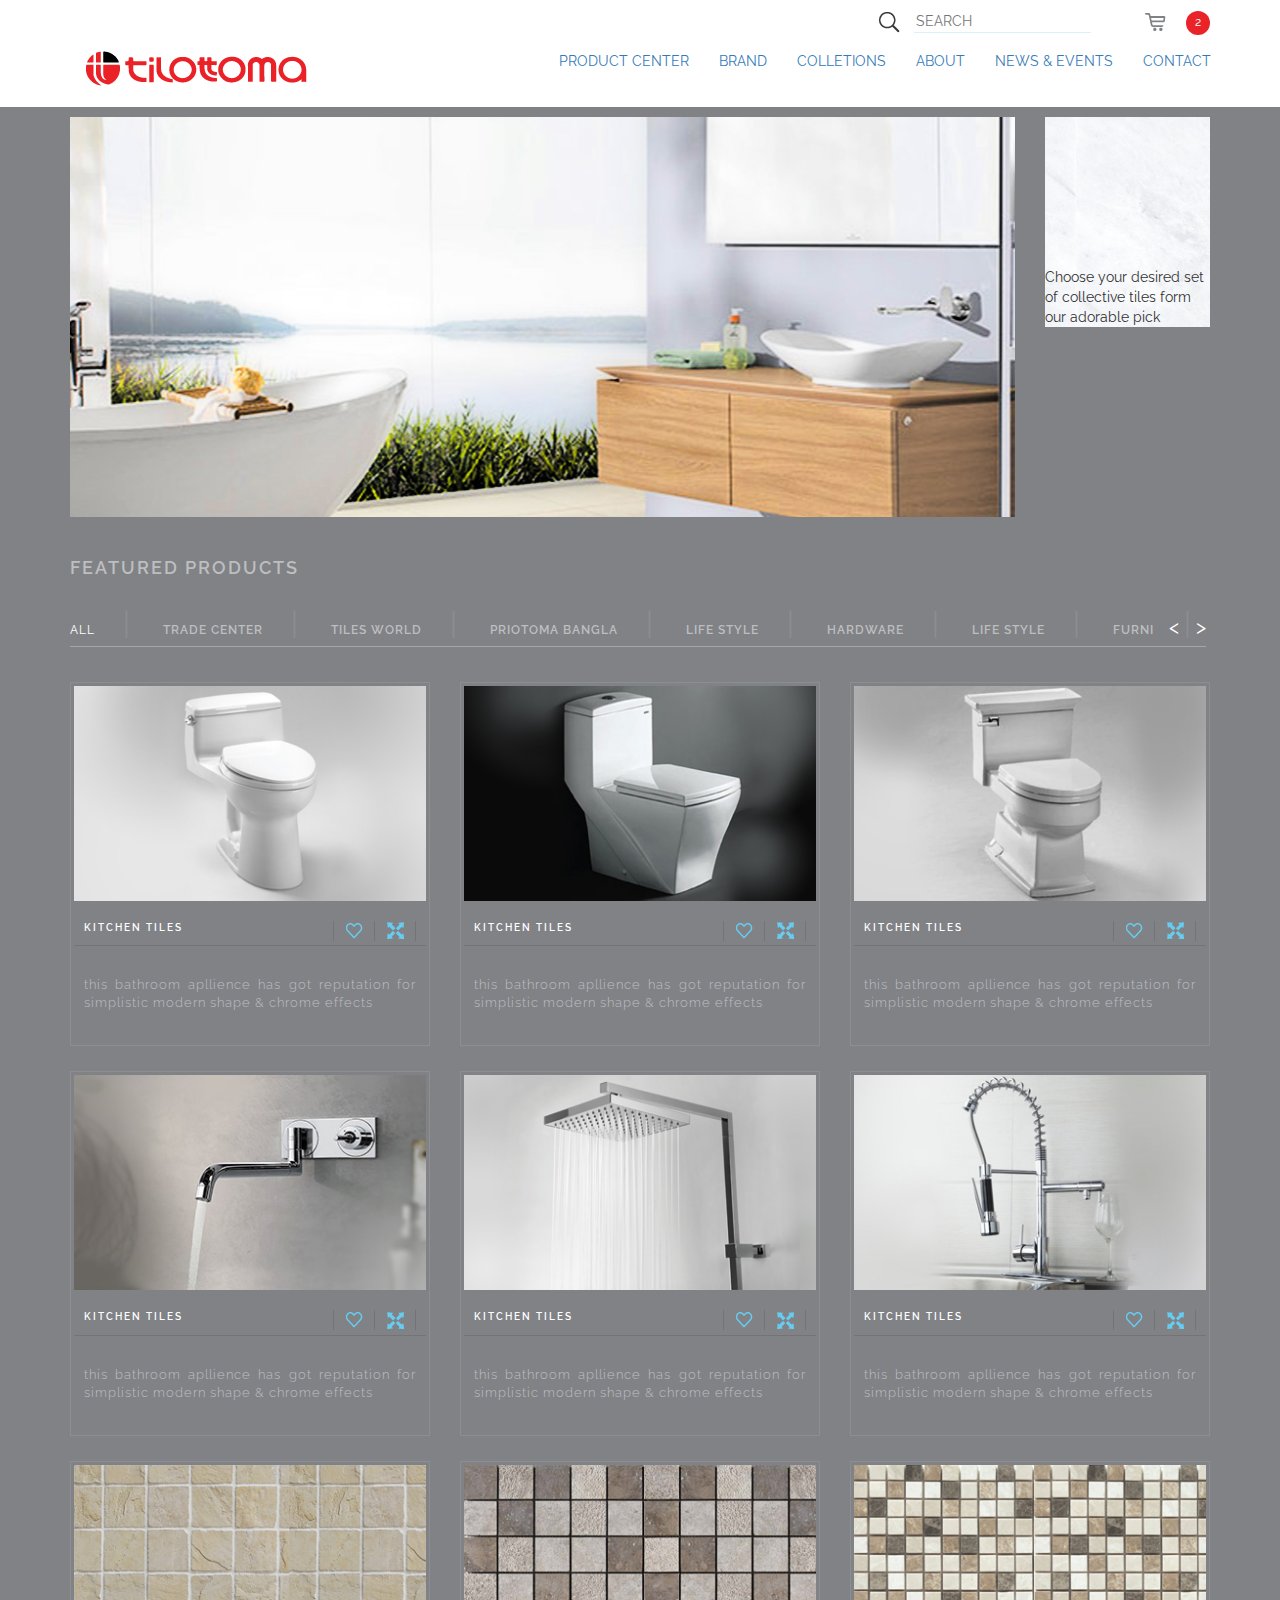
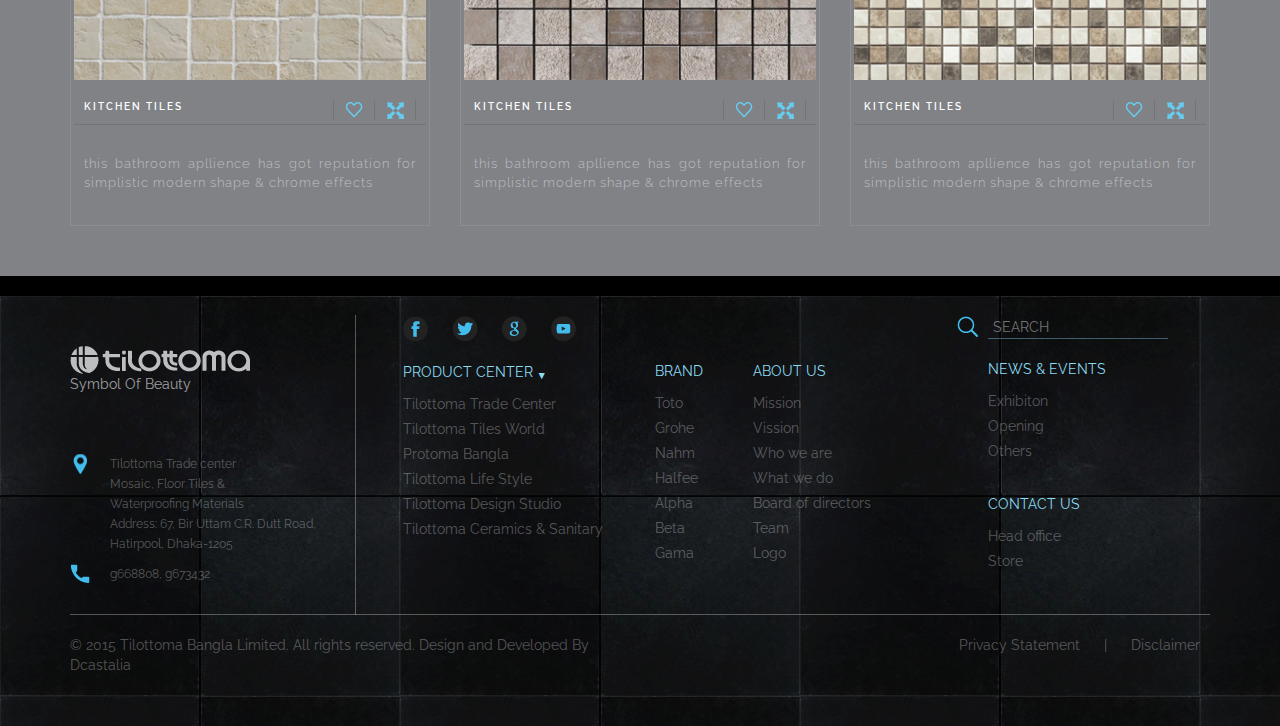
==== commit d1018e76: "Pre final commit" ====
--- a/product-center.html
+++ b/product-center.html
@@ -175,6 +175,123 @@
 	</section> <!-- featured products section -->
 </main> <!-- main -->
 
+<footer>
+	<div class="container">
+		<div class="row">
+			<div class="footer-content">
+				<div class="col-md-3">
+					<img src="images/footer/logo_footer.png" alt="Footer logo" class="footer-logo">
+					<p class="f-sub">Symbol Of Beauty</p>
+					<div class="address">
+						
+						
+						<span><i class="map"></i></span>
+						<p class="info">
+							Tilottoma Trade center <br/>
+							Mosaic, Floor Tiles & <br/>
+							Waterproofing Materials <br/>
+							Address: 67, Bir Uttam C.R. Dutt Road, <br/>
+							Hatirpool, Dhaka-1205
+						</p>
+						<span><i class="phone"></i></span>
+						<p class="cell">g668808, g673432</p>
+					</div>
+				</div>
+				<div class="col-md-3">
+					<div class="social">
+						<ul class="social-nav">
+							<li><a href=""><img src="images/footer/Social_icon.png" alt=""></a></li>
+							<li><a href=""><img src="images/footer/Social_icon_2.png" alt=""></a></li>
+							<li><a href=""><img src="images/footer/Social_icon_3.png" alt=""></a></li>
+							<li><a href=""><img src="images/footer/Social_icon_4.png" alt=""></a></li>
+						</ul>
+					</div>
+					<div class="fo-content">
+						<p class="f-title">PRODUCT CENTER <sub>&#9660;</sub></p>
+						<p class="p-fnav">
+							Tilottoma Trade Center <br/>
+							Tilottoma Tiles World <br/>
+							Protoma Bangla <br/>
+							Tilottoma Life Style <br/>
+							Tilottoma Design Studio <br/>
+							Tilottoma Ceramics & Sanitary
+						</p>
+					</div>
+				</div>
+				
+				
+				<div class="col-md-1">
+					<div class="f-content">
+						<p class="b-title">BRAND</p>
+						<p class="b-fnav">
+							Toto <br/>
+							Grohe <br/>
+							Nahm <br/>
+							Halfee <br/>
+							Alpha <br/>
+							Beta <br/>
+							Gama <br/>
+						</p>
+					</div>
+				</div> <!-- col -->
+				<div class="col-md-2">
+					<div class="f-content">
+						<p class="b-title">ABOUT US</p>
+						<p class="b-fnav">
+							Mission <br/>
+							Vission <br/>
+							Who we are <br/>
+							What we do <br/>
+							Board of directors<br/>
+							Team<br/>
+							Logo<br/>
+							
+						</p>
+					</div>
+				</div> <!-- col -->
+				<div class="col-md-3">
+					<div class="fo-content">
+						<div class="f-search">
+							<span class="fo-search"></span>
+							<input class="foo-search" type="text" name="search" id="" placeholder="SEARCH">
+						</div>
+						
+							<p class="n-title">NEWS & EVENTS</p>
+							<p class="n-fnav">
+								Exhibiton <br/>
+								Opening <br/>
+								Others <br/>
+							</p>
+							<p class="c-title">CONTACT US </p>
+							<p class="c-fnav">
+								Head office <br/>
+								Store <br/>
+							</p>
+					</div>
+				</div> <!-- col -->
+			</div>
+		</div> <!-- row -->
+		<div class="row">
+			<div class="col-md-12">
+				<div class="verticle"></div>
+				<hr class="hr">
+			</div>
+		</div>
+		<div class="row">
+			<div class="col-md-6">
+				<p class="copy">&copy; 2015 Tilottoma Bangla Limited. All rights reserved. Design and Developed By Dcastalia</p>	
+			</div>
+			<div class="col-sm-6">
+				<ul class="dis pull-right">
+					<li>Privacy Statement </li>
+					<li>|</li>
+					<li>Disclaimer</li>
+				</ul>
+			</div>
+		</div>
+	</div> <!-- container -->
+</footer> <!-- footer -->
+
 	<script src="js/jquery-2.1.4.min.js"></script>
 	<script src="js/bootstrap.min.js"></script>
 	<script src="js/jquery.mobile.customized.min.js"></script>
--- a/css/custom.css
+++ b/css/custom.css
@@ -15,12 +15,16 @@
 
 /*==== Header Section ====*/
 
+html{
+	margin: auto 0;
+}
 body{
+	
 	background-color: #818286;
 }
 
 #header{
-	margin-top: 10px;
+	padding-top: 10px;
 	background-color: #fff;
 }
 .top-search{
@@ -44,114 +48,13 @@
     margin-left: 20px;
 }
 
+.icon-bar{
+	color: #000 !important;
+}
+
 
 
 /*==== Slider Section ====*/
-
-
-
-
-/*==== Main Content ====*/
-
-.main-content{
-	background-color: #818286;
-}
-
-/*==== Collection Section ====*/
-
-#dc-collection{
-	/*margin-top: 10px;*/
-	background: #818286;
-}
-
-.dc-collection-body{
-	background: #fff;
-	margin-top: 10px;
-}
-
-/*.dc-collection-right{
-	background: url('../images/papper_pattern.jpg');
-	object-fit:cover;
-	margin-right: 5px;
-}
-
-.dc-collection-right article{
-	padding: 170px 40px 40px 40px;	
-}
-
-.dc-title{
-	font-size: 15px;
-	text-transform: uppercase;
-	font-weight: 600;
-}
-
-.dc-description{
-	text-align: justify;
-
-}
-
-.dc-collection-right article a {
-	margin-top: 30px;
-	display: block;
-	width: 40%;
-	padding: 10px;
-	font-size: 18px;
-	text-align: center;
-	text-decoration: none;
-	border: 1px solid #000;
-	color:#000;
-}
-
-.dc-collection-left{
-	width: 60%;
-}
-.dc-collection-right{
-	width: 40%;
-}
-*/
-
-.dc-collection-left{
-	width: 63.256410%;
-	float: left;
-}
-
-.dc-collection-right{
-	width: 36.743589%;
-	background: url('../images/papper_pattern.jpg') 100% no-repeat; 
-	float: left;
-	margin-top: 5px;
-}
-
-.dc-collection-right article{
-	padding: 170px 40px 40px 40px;	
-}
-
-.dc-collection-right article a {
-	margin-top: 30px;
-	display: block;
-	width: 40%;
-	padding: 10px;
-	font-size: 18px;
-	text-align: center;
-	text-decoration: none;
-	border: 1px solid #f3f3f3;
-	color:#000;
-}
-
-.left-side-1 .left-side-3 .left-side-4{
-	float: left;
-	margin: 5px 0 0 5px;
-	/*width: 60%;*/
-	object-fit:cover;
-}
-
-.left-side-4 .left-side-2 {
-	float: right;
-	margin: 5px 0 0 5px;
-	object-fit:cover;
-}
-
-
 
 .sy-prev{
 	background: url('../images/left-arrow.png') 50% no-repeat;
@@ -164,8 +67,9 @@
 
 .sy-caption-wrap{
 	position: relative;
-	top: 95%;
+	top: 80%;
 	left: 20% !important;
+	border-radius: none !important;
 	
 }
 .sy-caption-wrap .sy-caption{
@@ -175,18 +79,211 @@
 	padding: 20px !important;
 	
 }
+
+/*==== Collection Section ====*/
+
+#collec-body{
+	height: 610px;
+	background-color: #fff;
+	padding: 5px;
+}
+
+.left-side{
+	width: 695;
+	height: 600px;
+	/*background-color: red;*/
+	float: left;
+}
+
+.left-top img:last-child{
+	width: 225px;
+	height: 300px;
+}
+
+/*left bottom*/
+
+	.left-bottom{
+		width: 680px;
+	}
+
+	.coll-top img{
+		padding: 5px 5px 5px 0; 
+	}
+	.coll-bottom img{
+		height: 140px;
+		width: 225px;
+	}
+
+	.coll-right img{
+		width: 450px;
+		padding-top: 5px;
+	}
+
+/*left bottom end*/
+
+
+
+
+.left-top img{
+	float: left;
+}
+
+.left-top img:last-child{
+	padding-left: 5px;
+}
+
+.left-bottom{
+	margin-top:5px;
+	height: 300px;
+	
+}
+
+.right-side{
+	width: 445px;
+	height: 610px;
+	background: url('../images/papper_pattern_1.png')no-repeat;
+	float: right;
+}
+
+.collect-1, 
+.collect-2,
+.collect-3,
+.collect-4,
+.collect-5{
+	object-fit:cover;
+}
+
+.right-content{
+	padding: 180px 50px 70px 50px;
+}
+
+.collec-title{
+	font-size: 18px;
+	font-weight: 600;
+	letter-spacing: 3px;
+}
+
+.collec-lead{
+	font-size: 15px;
+	text-align: justify;
+	padding-bottom: 35px;
+}
+
+.right-content a{
+	border: 1px solid rgba(0,0,0,.2);;
+	margin-top: 30px;
+	padding: 10px 20px 10px 20px;
+	text-decoration: none;
+	color:#000;
+}
+
+.right-content a:hover{
+	font-weight: 600;
+}
+
+
 /*==== Featured Products Section ====*/
 
-
-#featured-products{
-	background: #818286;
-}
-
-.featured-body{
-	margin-top: 10px;
+.main-products{
 	background-color: #fff;
-	padding: 40px;
-}
+	padding: 50px;
+	/*margin-bottom: 50px;*/
+}
+	.col-xs-5,
+	.col-sm-5,
+	.col-md-5,
+	.col-lg-5 {
+	    position: relative;
+	    min-height: 1px;
+	    padding-right: 20px;
+	    padding-left: 20px;
+	}
+
+	.col-xs-5 {
+	    width: 20%;
+	    float: left;
+	}
+
+
+.product-title{
+	/*padding-top: 30px;*/
+	color: rgb(189,190,192);
+	font-weight: 600;
+	letter-spacing: 2px;
+	line-height: normal;
+}
+
+.product-nav{
+	border-bottom: 1px solid rgba(189,190,192,0.6);
+	margin-top: 15px;
+	padding: 0;
+}
+
+.product-nav li{
+	list-style: none;
+	display: inline-block;
+	
+}
+
+.product-active{
+	color: #000 !important;
+}
+
+.product-nav li a{
+	text-decoration: none;
+	margin: 0;
+	letter-spacing: 1px;	
+	color: rgb(189,190,192); 
+	font-family: raleway;
+	font-weight: 600;
+	font-size: 12px;
+}
+
+.product-nav li a:hover{
+	color:#000;
+}
+
+.product-nav li:before {
+	content: "| "; 
+	padding: 0 25px 0 24px ;
+	color: rgba(189,190,192,0.2);
+	font-size: 30px;
+	}
+.product-nav li:first-child:before { content: ""; 
+	padding: 0;
+}
+
+.products-body{
+	border: 1px solid rgba(189,190,192,0.2);
+	padding: 7px;
+	padding-bottom: 0px;
+	position: static;
+}	
+
+.products-body img{
+	width: 99.95%;
+}
+
+.products-body p{
+	padding: 30px 10px 30px 10px;
+	font-size: 16px;
+	color: #67ceef;
+}	
+
+.max{
+	position: relative;
+	width: 30px;
+	height: 30px;
+	padding: 5px;
+	border-left: 1px solid rgba(189,190,192,0.2);
+	border-top: 1px solid rgba(189,190,192,0.2);
+	left: 88%;
+}
+
+
+
+
+
 
 /*==== Brand Section ====*/
 
@@ -228,6 +325,175 @@
 }
 
 /*==== Footer Section ====*/
+
+	footer{
+		border-top: 20px solid #000;
+		background: url('../images/footer_pattern.png');
+		height: 450px;
+	}
+
+.address{
+	padding-top: 50px;
+}	
+
+.footer-logo{
+
+	margin-top: 50px;
+}
+
+.f-sub{
+
+	color: rgba(255,255,255,.6);
+	}
+
+span .map{
+	background: url('../images/footer/address.png')50% no-repeat;
+	width: 20px;
+	height:20px;
+	padding: 10px;
+
+	
+}	
+i{
+	float: left;
+	/*margin-top: 20px;*/
+}
+.info, .cell{
+	/*margin-top: 28px;*/
+	color: rgba(255,255,255,.3);
+	margin-left: 40px;
+	font-size: 12px;
+	line-height: 20px;
+	/*float: left;*/
+	/*position: absolute;*/
+}
+
+.phone{
+	background: url('../images/footer/icon_phone.png')50% no-repeat;
+	width: 20px;
+	height:20px;
+	padding: 10px;
+
+	/*position: relative;*/
+}
+
+.social{
+	margin-top: 20px;
+}
+
+.social-nav li{
+	list-style: none;
+	display: inline;
+	padding-left: 20px;
+}
+
+.social-nav li:first-child{
+	padding-left: 0;
+}
+
+.f-title{
+	color:#8bdbf2;
+	padding-left: 40px;
+	margin-top: 20px;
+}
+
+.b-title{
+	margin-top: 65px;
+	color:#8bdbf2;
+}
+
+.n-title{
+	margin-top: 20px;
+	color:#8bdbf2;
+	padding-left: 40px;
+}
+
+.c-title{
+	margin-top: 30px;
+	color:#8bdbf2;
+	padding-left: 40px;
+}
+
+.p-fnav{
+	color: rgba(255,255,255,.3);
+	
+	line-height: 25px;
+	margin-left: 40px;
+}
+
+.b-fnav{
+	color: rgba(255,255,255,.3);
+	line-height: 25px;
+}
+
+
+.n-fnav{
+	color: rgba(255,255,255,.3);
+	line-height: 25px;
+	padding-left: 40px;
+}
+
+
+.c-fnav{
+	color: rgba(255,255,255,.3);
+	line-height: 25px;
+	padding-left: 40px;
+}
+.fo-search{
+	background: url('../images/footer/search_icon.png') 50% no-repeat;
+	width: 20px;
+	height: 20px;
+	padding: 20px;
+}
+
+.foo-search{
+	display: inline;
+	outline: none;
+	border: none;
+	border-bottom: 1px solid rgba(139,219,242,.4);
+	background: transparent;
+}
+
+.foo-search[placeholder]{
+	color:rgb(139,219,242);
+	padding-left: 5px;
+}
+
+.fo-content{
+	margin-top: 20px;
+}
+
+.verticle{
+	border-left: 1px solid rgba(255,255,255,.3);
+	height: 300px;
+	position: absolute;
+	bottom: 20px;
+	left: 300px;
+
+}
+
+hr{
+	border-color: rgba(255,255,255,.3);
+}
+
+.dis li{
+	display: inline;
+	list-style: none;
+	color:rgba(255,255,255,.3);
+	padding: 10px;
+}
+
+
+
+.copy{
+	color:rgba(255,255,255,.3);
+}
+
+
+
+
+
+
 
 /*==== Form Elements ====*/
 
@@ -389,5 +655,26 @@
 
 
 
-
-
+/*=========Responisve For Product Section========*/
+	
+		@media (min-width: 768px) {
+		.col-sm-5 {
+		        width: 20%;
+		        float: left;
+		    }
+		}
+		@media (min-width: 992px) {
+		    .col-md-5 {
+		        width: 20%;
+		        float: left;
+		    }
+		}
+		@media (min-width: 1200px) {
+		    .col-lg-5 {
+		        width: 20%;
+		        float: left;
+		    }
+		}
+}
+}
+
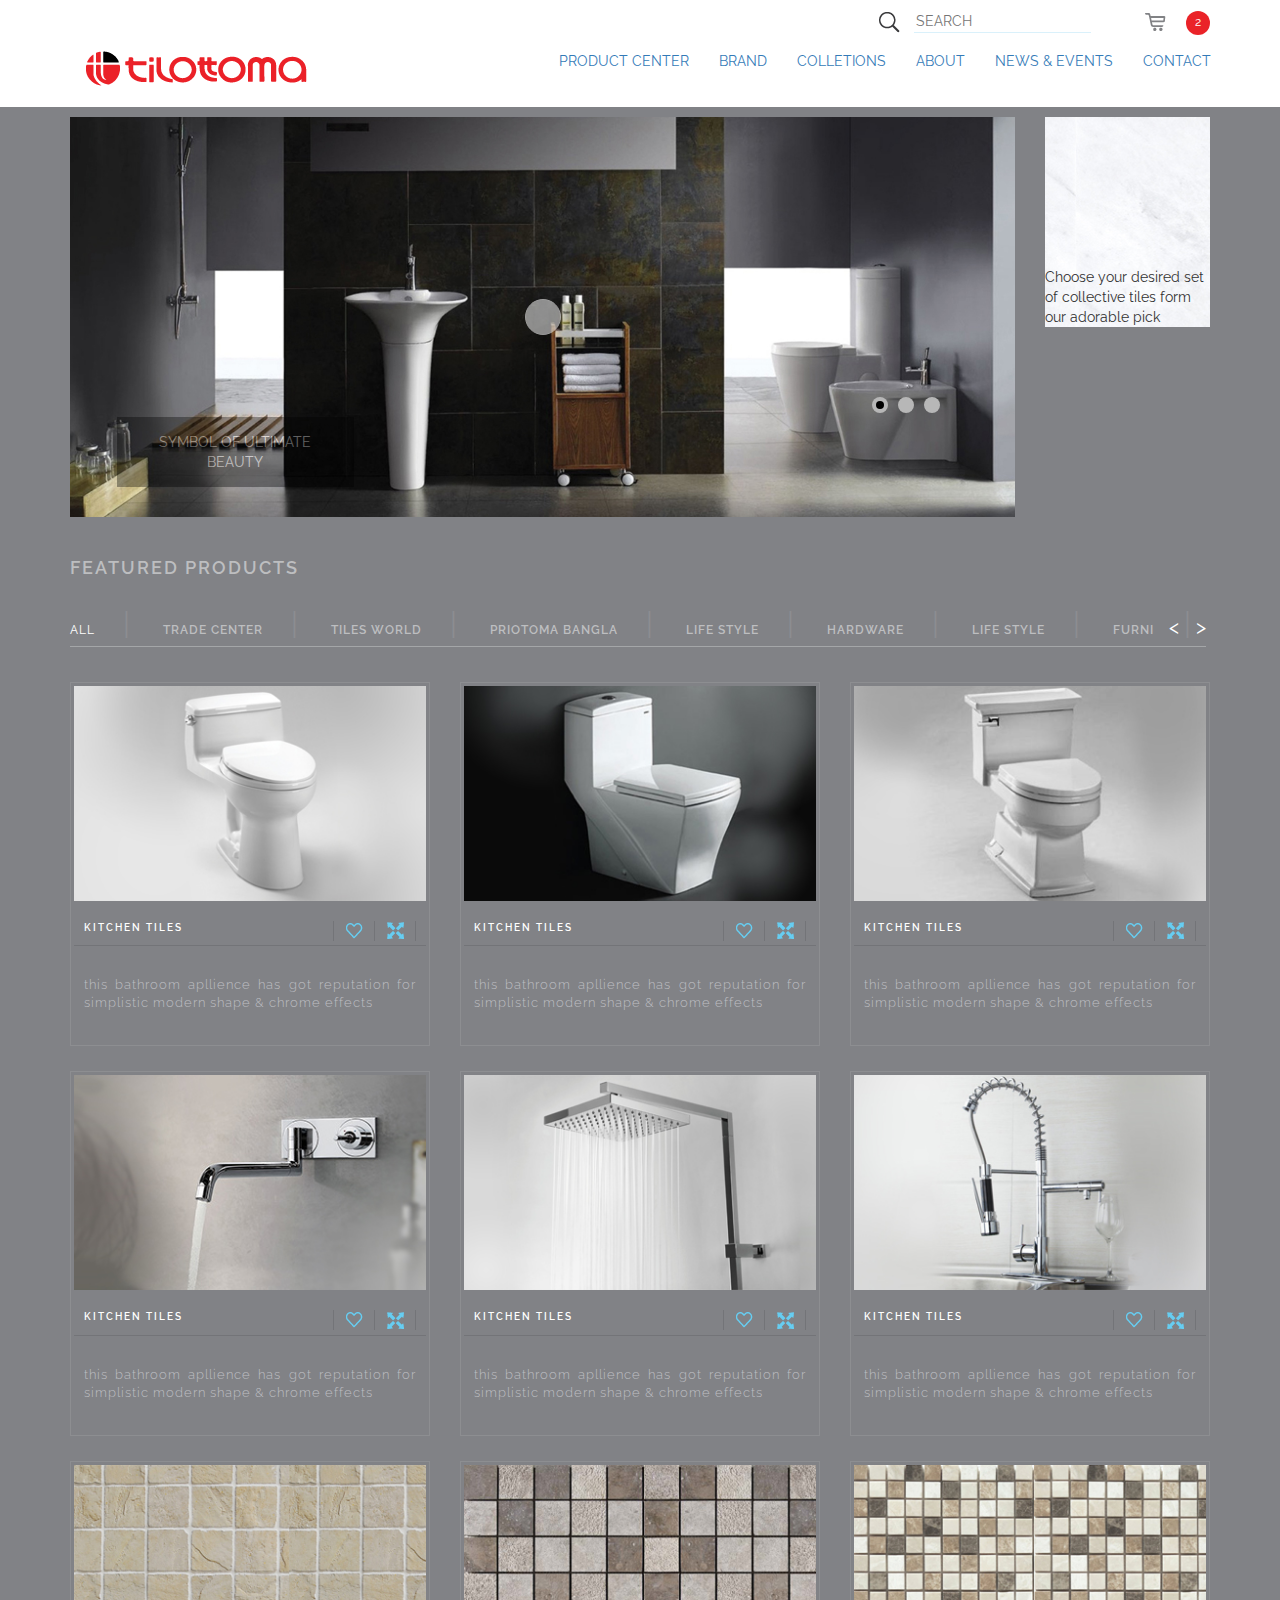
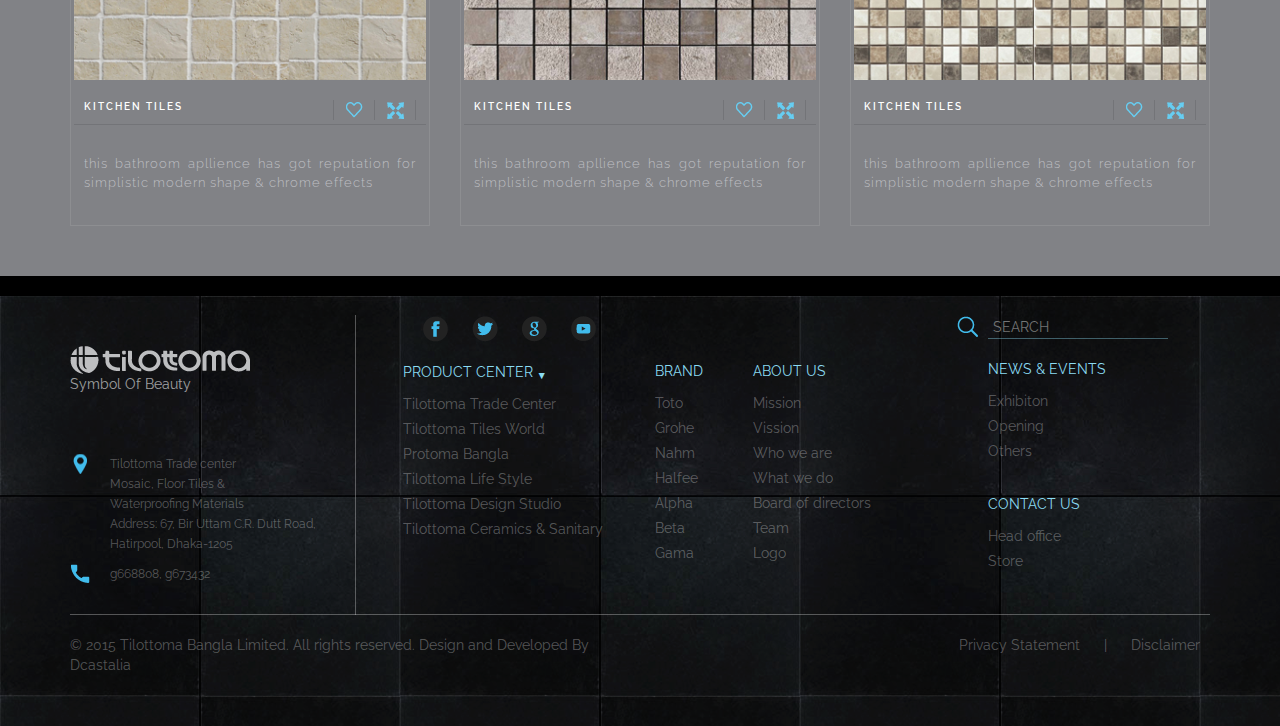
==== commit b36cd844: "Slider ok and products image ligthbox added" ====
--- a/product-center.html
+++ b/product-center.html
@@ -41,7 +41,7 @@
 									<span class="icon-bar"></span>
 									<span class="icon-bar"></span>
 								</button>
-								<a href="" class="navbar-brand"><img src="images/logo_main.png" class="img-responsive" alt=""></a>
+								<a href="index.html" class="navbar-brand"><img src="images/logo_main.png" class="img-responsive" alt=""></a>
 							</div> <!-- navbar-header -->
 							<div class="navbar-collapse collapse">
 								<ul class="nav navbar-nav navbar-right">
@@ -66,9 +66,22 @@
 		<div class="container">
 			<div class="row">
 				<div class="col-md-10">
-					<div class="banner"></div>
-				</div> <!-- col -->
-				<div class="col-md-2">
+					<div class="banner">
+							<div class="camera_wrap camera_emboss" id="camera_wrap_3">
+						        <div data-thumb="" data-src="images/slider/slider_1.jpg">
+						        	<div  style="position:absolute; top:75%; left:5%; background:#000; color:#fff;  width:25%; padding:15px; text-align:center;" id="slider-cap" class="fadeIn camera_effected">SYMBOL OF ULTIMATE BEAUTY </div>
+						        </div>
+						        <div data-thumb="" data-src="images/slider/slider_2.jpg">
+						            <div style="position:absolute; top:75%; left:5%;	background:#000; color:#fff;  width:25%; padding:15px; text-align:center;" class="fadeIn camera_effected">TILOTTOMA BATHROOM FITINGS</div>
+						        </div>
+						        <div data-thumb="" data-src="images/slider/slider_3.jpg">
+						            <div style="position:absolute; top:75%; left:5%;	background:#000; color:#fff;  width:25%; padding:15px; text-align:center;" class="slider-cap fadeIn camera_effected">TILOTTOMA KITCHEN FITINGS</div>
+						        </div>
+						        
+						    </div>
+					</div>
+				</div> <!-- col -->
+				<div class="col-md-2 no-gutter">
 					<div class="readmore">
 						<p>Choose your desired set of collective tiles form our adorable pick</p>
 					</div>
@@ -300,15 +313,22 @@
 	<script src="js/camera.js"></script>
 	
 	<script>
-		jQuery(document).ready(function(){
-		  jQuery('#slippry-demo').slippry(
-		  {
-		  	transition: 'kenburns',
-		  	adaptiveHeight:false,
-		  	captions: 'below',
-		  }
-
-		  	);
+		jQuery(function(){
+			
+			jQuery('#camera_wrap_3').camera({
+				height: '400px',
+				loader: false,
+				loaderColor: '#ea2328',
+				navigation: true,
+				pagination: true,
+				overlayer: true,
+				thumbnails: false,
+				imagePath: '../images/',
+				time: 4500
+			});
+
+			
+
 		});
 	</script>
 </body>
--- a/css/camera.css
+++ b/css/camera.css
@@ -341,6 +341,9 @@
 	position: relative;
 	text-indent: 9999px;
 	width: 16px;
+	top:-140px;
+	left:-70px;
+
 }
 .camera_thumbs_cont {
 	-webkit-border-bottom-right-radius: 4px;
--- a/css/custom.css
+++ b/css/custom.css
@@ -384,7 +384,13 @@
 .social-nav li{
 	list-style: none;
 	display: inline;
+	/*padding-left: 20px;*/
+}
+
+.social-nav  a{
+	/*list-style: none;*/
 	padding-left: 20px;
+	
 }
 
 .social-nav li:first-child{
@@ -508,7 +514,7 @@
 
 .banner{
 	
-	background: url('../images/banner.png') 50% no-repeat;
+	/*background: url('../images/banner.png') 50% no-repeat;*/
 	/*background-repeat: no-repeat;*/
 	
     background-position: center;
@@ -653,6 +659,31 @@
 	margin-top: 25px;
 }
 
+
+/*style for social icons*/
+
+i{
+	/*margin-left: 20px; */
+}
+
+
+.ci{
+	display: inline-block;
+	height: 40px;
+	width: 40px;
+	background: url('../images/social_sprite.png')no-repeat;
+}
+
+.i.ci:hover{
+	display: inline-block;
+	height: 25px;
+	width: 25px;
+	background: url('../images/socials_1.png')no-repeat;
+}
+
+
+.ci.ci-fb			 {background-position: 0 0; }
+.ci.ci-tw    		 {background-position: -40 0; }
 
 
 /*=========Responisve For Product Section========*/
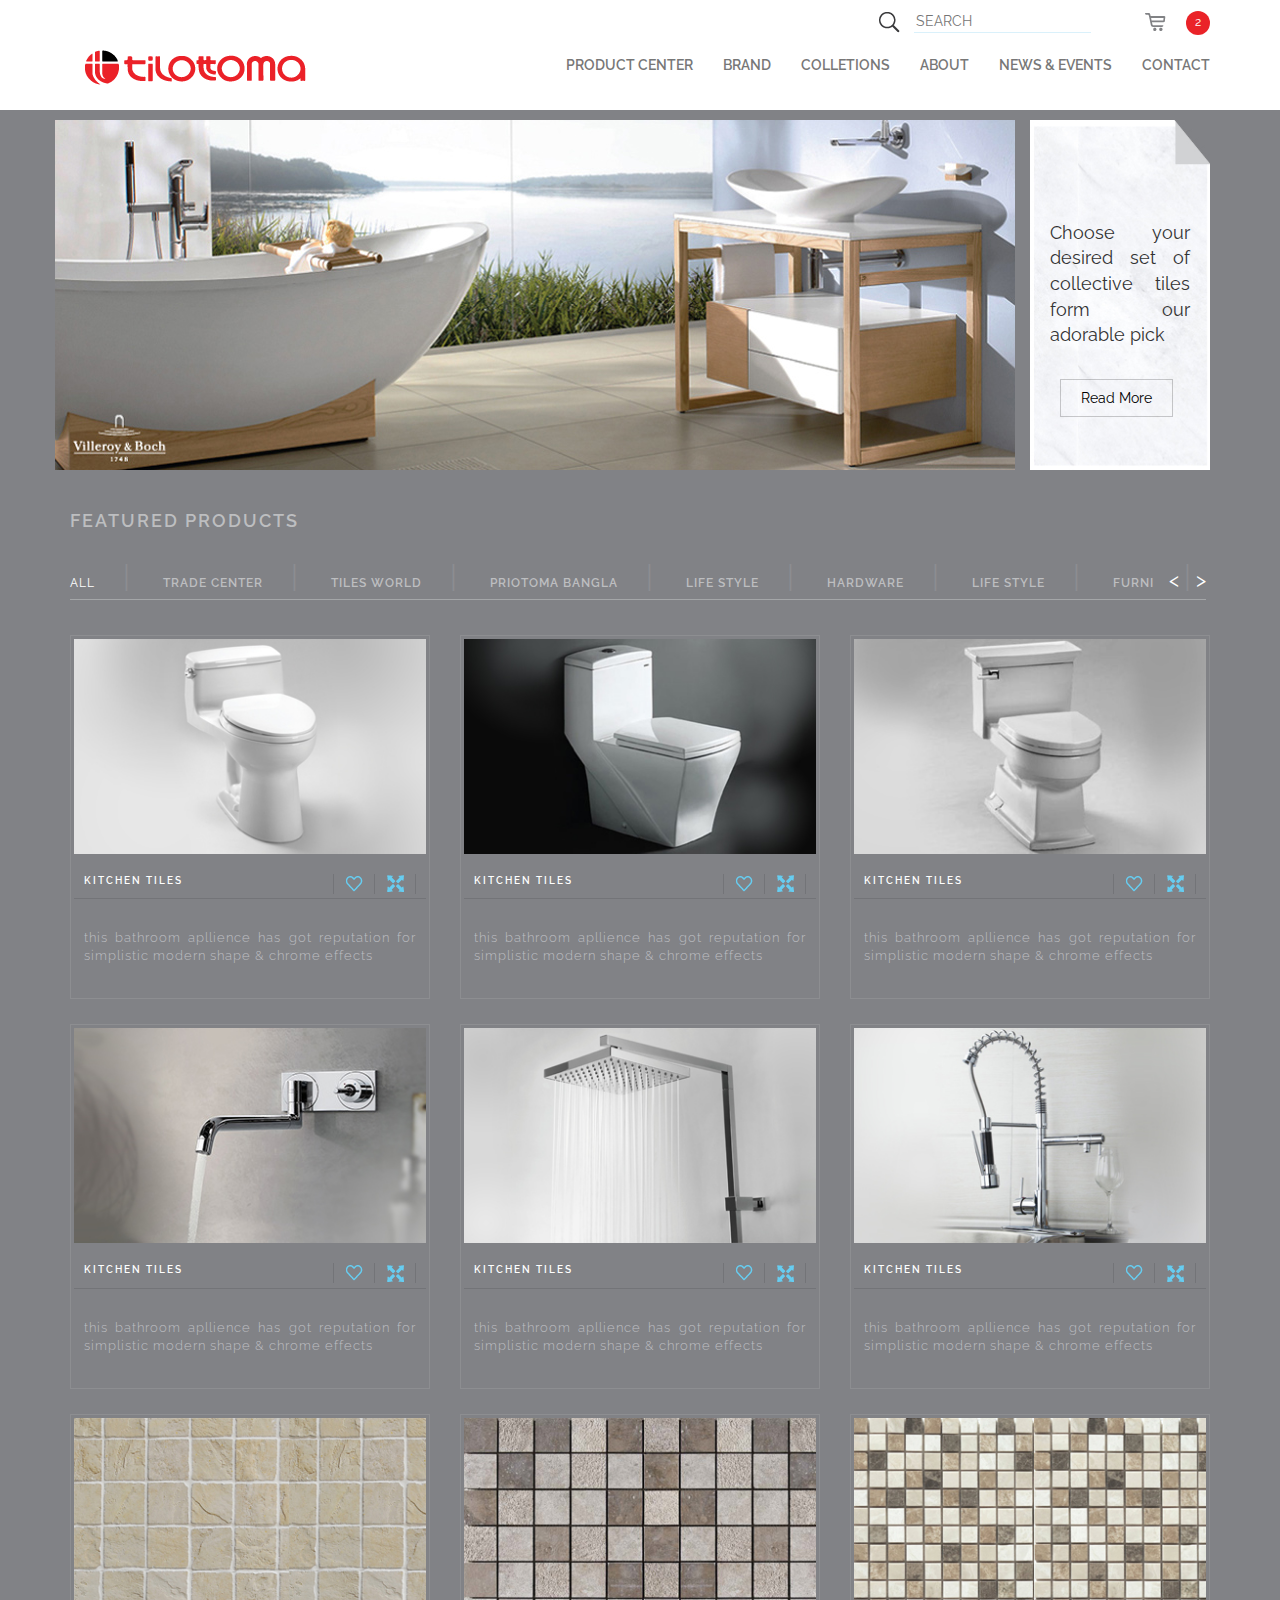
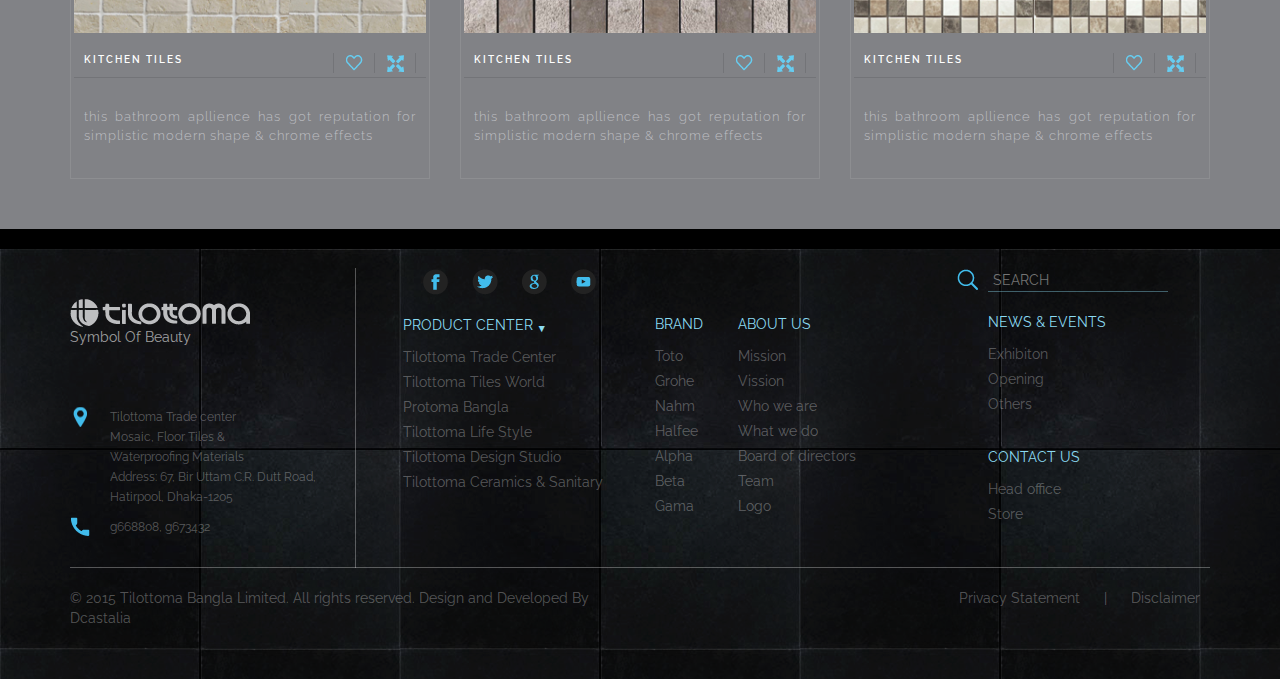
==== commit d48e2953: "Final commit" ====
--- a/product-center.html
+++ b/product-center.html
@@ -7,12 +7,16 @@
 	<link rel="stylesheet" href="css/camera.css">
 	<link rel="stylesheet" href="css/animate.css">
 	<link rel="stylesheet" href="css/custom.css">
-	<link rel="stylesheet" href="css/slippry.css">
-	<!-- <link rel="stylesheet" href="css/style.css"> -->
+	<link rel="stylesheet" href="slick/slick.css">
+	<link rel="stylesheet" href="lightbox/jquery.fancybox.css">
 	<link rel="icon" href="images/icons/favicon.png">
 	<link href='https://fonts.googleapis.com/css?family=Raleway:400,300,200,100,500,600,700,800,900' rel='stylesheet' type='text/css'>
-	
-	
+	<style>
+		.col-md-10, .col-md-2{
+			padding-left: 0px !important;
+		}
+
+	</style>
 </head>
 <body>
 <header id="header">
@@ -32,7 +36,7 @@
 			</div> --><!-- col -->
 			<div class="col-sm-12">
 				<div class="navbar-wrapper">
-					<div class="navbar navbar" role="navigation">
+					<div class="navbar navbar navbar-default" role="navigation">
 						<div class="container">
 							<div class="navbar-header">
 								<button type="button" class="navbar-toggle" data-toggle="collapse" data-target=".navbar-collapse">
@@ -43,9 +47,9 @@
 								</button>
 								<a href="index.html" class="navbar-brand"><img src="images/logo_main.png" class="img-responsive" alt=""></a>
 							</div> <!-- navbar-header -->
-							<div class="navbar-collapse collapse">
+							<div class="navbar-collapse collapse dnav">
 								<ul class="nav navbar-nav navbar-right">
-									<li class="active"><a href="product-center.html">PRODUCT CENTER</a></li>
+									<li><a href="product-center.html">PRODUCT CENTER</a></li>
 									<li><a href="#">BRAND</a></li>
 									<li><a href="#">COLLETIONS</a></li>
 									<li><a href="#">ABOUT</a></li>
@@ -66,24 +70,22 @@
 		<div class="container">
 			<div class="row">
 				<div class="col-md-10">
-					<div class="banner">
-							<div class="camera_wrap camera_emboss" id="camera_wrap_3">
-						        <div data-thumb="" data-src="images/slider/slider_1.jpg">
-						        	<div  style="position:absolute; top:75%; left:5%; background:#000; color:#fff;  width:25%; padding:15px; text-align:center;" id="slider-cap" class="fadeIn camera_effected">SYMBOL OF ULTIMATE BEAUTY </div>
-						        </div>
-						        <div data-thumb="" data-src="images/slider/slider_2.jpg">
-						            <div style="position:absolute; top:75%; left:5%;	background:#000; color:#fff;  width:25%; padding:15px; text-align:center;" class="fadeIn camera_effected">TILOTTOMA BATHROOM FITINGS</div>
-						        </div>
-						        <div data-thumb="" data-src="images/slider/slider_3.jpg">
-						            <div style="position:absolute; top:75%; left:5%;	background:#000; color:#fff;  width:25%; padding:15px; text-align:center;" class="slider-cap fadeIn camera_effected">TILOTTOMA KITCHEN FITINGS</div>
-						        </div>
-						        
-						    </div>
-					</div>
-				</div> <!-- col -->
-				<div class="col-md-2 no-gutter">
-					<div class="readmore">
-						<p>Choose your desired set of collective tiles form our adorable pick</p>
+					<div class="banner" style="height:350px;">
+						
+					    <div><img src="images/pcenterSlider/pc-slider_1.jpg" alt=""></div>
+					    <div><img src="images/pcenterSlider/pc-slider_2.jpg" alt=""></div>
+					    <div><img src="images/pcenterSlider/pc-slider_3.jpg" alt=""></div>
+  	
+					</div>
+				</div> <!-- col -->
+				<div class="col-md-2">
+					<div class="tabo">
+						<img src="images/read-more.jpg" alt="">
+						<p>Choose your desired set of collective tiles form our adorable pick
+							
+						</p>
+						<a href="" class="read-more">Read More</a>
+
 					</div>
 				</div> <!-- col -->
 			</div> <!-- row -->
@@ -110,24 +112,33 @@
 			<div class="row p-margin">
 				<div class="col-xs-12 col-md-4 col-sm-3">
 					<div class="product-body">
-						<img src="images/product/product_1.jpg" alt="">
-						<p class="p-title">KITCHEN TILES <a href="#"><span class="expend"></span></a><a href="#"><span class="like"></span></a></p>
-						<p class="lead">this bathroom apllience has got reputation for simplistic modern shape & chrome effects</p>
-					</div> <!-- product body -->
-				</div> <!-- col -->
-
-				<div class="col-xs-12 col-md-4 col-sm-3">
-					<div class="product-body">
-						<img src="images/product/product_2.jpg" alt="">
-						<p class="p-title">KITCHEN TILES <a href="#"><span class="expend"></span></a><a href="#"><span class="like"></span></a></p>
-						<p class="lead">this bathroom apllience has got reputation for simplistic modern shape & chrome effects</p>
-					</div> <!-- product body -->
-				</div> <!-- col -->
-
-				<div class="col-xs-12 col-md-4 col-sm-3">
-					<div class="product-body">
-						<img src="images/product/product_3.jpg" alt="">
-						<p class="p-title">KITCHEN TILES <a href="#"><span class="expend"></span></a><a href="#"><span class="like"></span></a></p>
+						<img src="images/product/product_1.jpg" alt="" title="KITCHEN TILES">
+						<p class="p-title">KITCHEN TILES 
+							<a class="fancybox" href="images/products/thumbnails_1.jpg" data-fancybox-group="gallery" title="Naham water coloset Gorgious"><span class="expend"></span></a>
+							<a href="#"><span class="like"></span></a>
+						</p>
+						<p class="lead">this bathroom apllience has got reputation for simplistic modern shape & chrome effects</p>
+					</div> <!-- product body -->
+				</div> <!-- col -->
+
+				<div class="col-xs-12 col-md-4 col-sm-3">
+					<div class="product-body">
+						<img src="images/product/product_2.jpg" alt="" title="KITCHEN TILES">
+						<p class="p-title">KITCHEN TILES 
+							<a class="fancybox" href="images/products/thumbnails_2.jpg" data-fancybox-group="gallery" title="Naham water coloset Gorgious"><span class="expend"></span></a>
+							<a href="#"><span class="like"></span></a>
+						</p>
+						<p class="lead">this bathroom apllience has got reputation for simplistic modern shape & chrome effects</p>
+					</div> <!-- product body -->
+				</div> <!-- col -->
+
+				<div class="col-xs-12 col-md-4 col-sm-3">
+					<div class="product-body">
+						<img src="images/product/product_3.jpg" alt="" title="KITCHEN TILES">
+						<p class="p-title">KITCHEN TILES 
+							<a class="fancybox" href="images/products/thumbnails_3.jpg" data-fancybox-group="gallery" title="Naham water coloset Gorgious"><span class="expend"></span></a>
+							<a href="#"><span class="like"></span></a>
+						</p>
 						<p class="lead">this bathroom apllience has got reputation for simplistic modern shape & chrome effects</p>
 					</div> <!-- product body -->
 				</div> <!-- col -->
@@ -136,24 +147,33 @@
 			<div class="row p-margin">
 				<div class="col-xs-12 col-md-4 col-sm-3">
 					<div class="product-body">
-						<img src="images/product/product_4.jpg" alt="">
-						<p class="p-title">KITCHEN TILES <a href="#"><span class="expend"></span></a><a href="#"><span class="like"></span></a></p>
-						<p class="lead">this bathroom apllience has got reputation for simplistic modern shape & chrome effects</p>
-					</div> <!-- product body -->
-				</div> <!-- col -->
-
-				<div class="col-xs-12 col-md-4 col-sm-3">
-					<div class="product-body">
-						<img src="images/product/product_5.jpg" alt="">
-						<p class="p-title">KITCHEN TILES <a href="#"><span class="expend"></span></a><a href="#"><span class="like"></span></a></p>
-						<p class="lead">this bathroom apllience has got reputation for simplistic modern shape & chrome effects</p>
-					</div> <!-- product body -->
-				</div> <!-- col -->
-
-				<div class="col-xs-12 col-md-4 col-sm-3">
-					<div class="product-body">
-						<img src="images/product/product_6.jpg" alt="">
-						<p class="p-title">KITCHEN TILES <a href="#"><span class="expend"></span></a><a href="#"><span class="like"></span></a></p>
+						<img src="images/product/product_4.jpg" alt="" title="KITCHEN TILES">
+						<p class="p-title">KITCHEN TILES 
+							<a class="fancybox" href="images/products/thumbnails_4.jpg" data-fancybox-group="gallery" title="Naham water coloset Gorgious"><span class="expend"></span></a>
+							<a href="#"><span class="like"></span></a>
+						</p>
+						<p class="lead">this bathroom apllience has got reputation for simplistic modern shape & chrome effects</p>
+					</div> <!-- product body -->
+				</div> <!-- col -->
+
+				<div class="col-xs-12 col-md-4 col-sm-3">
+					<div class="product-body">
+						<img src="images/product/product_5.jpg" alt="" title="KITCHEN TILES">
+						<p class="p-title">KITCHEN TILES 
+							<a class="fancybox" href="images/products/thumbnails_5.jpg" data-fancybox-group="gallery" title="Naham water coloset Gorgious"><span class="expend"></span></a>
+							<a href="#"><span class="like"></span></a>
+						</p>
+						<p class="lead">this bathroom apllience has got reputation for simplistic modern shape & chrome effects</p>
+					</div> <!-- product body -->
+				</div> <!-- col -->
+
+				<div class="col-xs-12 col-md-4 col-sm-3">
+					<div class="product-body">
+						<img src="images/product/product_6.jpg" alt="" title="KITCHEN TILES">
+						<p class="p-title">KITCHEN TILES
+							<a class="fancybox" href="images/products/thumbnails_6.jpg" data-fancybox-group="gallery" title="Naham water coloset Gorgious"><span class="expend"></span></a>
+							<a href="#"><span class="like"></span></a>
+						</p>
 						<p class="lead">this bathroom apllience has got reputation for simplistic modern shape & chrome effects</p>
 					</div> <!-- product body -->
 				</div> <!-- col -->
@@ -162,24 +182,33 @@
 			<div class="row p-margin">
 				<div class="col-xs-12 col-md-4 col-sm-3">
 					<div class="product-body">
-						<img src="images/product/product_7.jpg" alt="">
-						<p class="p-title">KITCHEN TILES <a href="#"><span class="expend"></span></a><a href="#"><span class="like"></span></a></p>
-						<p class="lead">this bathroom apllience has got reputation for simplistic modern shape & chrome effects</p>
-					</div> <!-- product body -->
-				</div> <!-- col -->
-
-				<div class="col-xs-12 col-md-4 col-sm-3">
-					<div class="product-body">
-						<img src="images/product/product_8.jpg" alt="">
-						<p class="p-title">KITCHEN TILES <a href="#"><span class="expend"></span></a><a href="#"><span class="like"></span></a></p>
+						<img src="images/product/product_7.jpg" alt="" title="KITCHEN TILES">
+						<p class="p-title">KITCHEN TILES 
+							<a class="fancybox" href="images/products/thumbnails_7.jpg" data-fancybox-group="gallery" title="Naham water coloset Gorgious"><span class="expend"></span></a>
+							<a href="#"><span class="like"></span></a>
+						</p>
+						<p class="lead">this bathroom apllience has got reputation for simplistic modern shape & chrome effects</p>
+					</div> <!-- product body -->
+				</div> <!-- col -->
+
+				<div class="col-xs-12 col-md-4 col-sm-3">
+					<div class="product-body">
+						<img src="images/product/product_8.jpg" alt="" title="KITCHEN TILES">
+						<p class="p-title">KITCHEN TILES
+							<a class="fancybox" href="images/products/thumbnails_8.jpg" data-fancybox-group="gallery" title="Naham water coloset Gorgious"><span class="expend"></span></a>
+							<a href="#"><span class="like"></span></a>
+						</p>
 						<p class="lead">this bathroom apllience has got reputation for simplistic modern shape & chrome effects</p>
 					</div> <!-- product body -->
 				</div> <!-- col -->
 				
 				<div class="col-xs-12 col-md-4 col-sm-3">
 					<div class="product-body">
-						<img src="images/product/product_9.jpg" alt="">
-						<p class="p-title">KITCHEN TILES <a href="#"><span class="expend"></span></a><a href="#"><span class="like"></span></a></p>
+						<img src="images/product/product_9.jpg" alt="" title="KITCHEN TILES">
+						<p class="p-title">KITCHEN TILES 
+							<a class="fancybox" href="images/products/thumbnails_9.jpg" data-fancybox-group="gallery" title="Naham water coloset Gorgious"><span class="expend"></span></a>
+							<a href="#"><span class="like"></span></a>
+						</p>
 						<p class="lead">this bathroom apllience has got reputation for simplistic modern shape & chrome effects</p>
 					</div> <!-- product body -->
 				</div> <!-- col -->
@@ -309,23 +338,40 @@
 	<script src="js/bootstrap.min.js"></script>
 	<script src="js/jquery.mobile.customized.min.js"></script>
 	<script src="js/jquery.jquery.easing.min.js"></script>
-	<script src="js/slippry.min.js"></script>
-	<script src="js/camera.js"></script>
+	<script src="slick/slick.min.js"></script>
+	<script src="lightbox/jquery.fancybox.js"></script>
+	<script src="js/jquery.sliphover.min.js"></script>
+	
+
 	
 	<script>
 		jQuery(function(){
 			
-			jQuery('#camera_wrap_3').camera({
-				height: '400px',
-				loader: false,
-				loaderColor: '#ea2328',
-				navigation: true,
-				pagination: true,
-				overlayer: true,
-				thumbnails: false,
-				imagePath: '../images/',
-				time: 4500
+			// sliphover
+			$('.product-body').sliphover();
+			// end
+
+			// code for products image lightbox
+			$(".fancybox").fancybox({
+			    helpers : {
+			        overlay : {
+			            css : {
+			                'background' : 'rgba(58, 42, 45, 0.95)'
+			            }
+			        }
+			    }
 			});
+
+			// lightbox end
+
+			jQuery('.banner').slick({
+				accessibility:true,
+				autoplay:true,
+				arrows: false,
+				
+				});
+
+			
 
 			
 
--- a/css/custom.css
+++ b/css/custom.css
@@ -1,26 +1,23 @@
+
 /*
-===== Color References ====
-
-bg-color: #818286;
-Title Color: #939498;
-Nav Active: #000;
-Nav Normal: #939498;
-Product Title: #8bdbf2;
-Product Border Color: #f3f3f3;
+		1_1. Header Section
+		1_2. Collection Section
+		1_3. Main Page Products Section
+		1_4. Brand Section
+		1_5. Footer Section
+		2_1. Second Page Product Center
+		2_2. Products Section
+		3_1. Responsive for main page products section
+
 */
-
-/*===== General ====*/
-
-/*==== Global ====*/
-
 /*==== Header Section ====*/
 
-html{
+*{
 	margin: auto 0;
 }
 body{
-	
 	background-color: #818286;
+	font-family: raleway, sans-serif, open-sans;
 }
 
 #header{
@@ -52,6 +49,16 @@
 	color: #000 !important;
 }
 
+.navbar-default{
+	border: none;
+	background: #fff;
+}
+
+.dnav ul li{
+	font-weight: 600;
+	margin-top: 5px;
+	color:red;
+}
 
 
 /*==== Slider Section ====*/
@@ -91,7 +98,6 @@
 .left-side{
 	width: 695;
 	height: 600px;
-	/*background-color: red;*/
 	float: left;
 }
 
@@ -120,9 +126,6 @@
 	}
 
 /*left bottom end*/
-
-
-
 
 .left-top img{
 	float: left;
@@ -182,12 +185,11 @@
 }
 
 
-/*==== Featured Products Section ====*/
+/*==== Main Page Products Section ====*/
 
 .main-products{
 	background-color: #fff;
 	padding: 50px;
-	/*margin-bottom: 50px;*/
 }
 	.col-xs-5,
 	.col-sm-5,
@@ -196,6 +198,7 @@
 	    position: relative;
 	    min-height: 1px;
 	    padding-right: 20px;
+	    padding-bottom: 20px;
 	    padding-left: 20px;
 	}
 
@@ -271,19 +274,15 @@
 }	
 
 .max{
+	background: url('../images/maximize_icon.jpg')50% no-repeat;
 	position: relative;
 	width: 30px;
 	height: 30px;
-	padding: 5px;
+	padding: 10px;
 	border-left: 1px solid rgba(189,190,192,0.2);
 	border-top: 1px solid rgba(189,190,192,0.2);
 	left: 88%;
 }
-
-
-
-
-
 
 /*==== Brand Section ====*/
 
@@ -356,16 +355,12 @@
 }	
 i{
 	float: left;
-	/*margin-top: 20px;*/
 }
 .info, .cell{
-	/*margin-top: 28px;*/
 	color: rgba(255,255,255,.3);
 	margin-left: 40px;
 	font-size: 12px;
 	line-height: 20px;
-	/*float: left;*/
-	/*position: absolute;*/
 }
 
 .phone{
@@ -374,7 +369,6 @@
 	height:20px;
 	padding: 10px;
 
-	/*position: relative;*/
 }
 
 .social{
@@ -384,11 +378,10 @@
 .social-nav li{
 	list-style: none;
 	display: inline;
-	/*padding-left: 20px;*/
+	
 }
 
 .social-nav  a{
-	/*list-style: none;*/
 	padding-left: 20px;
 	
 }
@@ -489,23 +482,14 @@
 	padding: 10px;
 }
 
-
-
 .copy{
 	color:rgba(255,255,255,.3);
 }
 
 
-
-
-
-
-
-/*==== Form Elements ====*/
-
-
-
-/* Style Start for Product Center*/
+/* Second Page Product Center Start*/
+
+
 
 main{
 	background: #818286;
@@ -513,24 +497,50 @@
 
 
 .banner{
-	
-	/*background: url('../images/banner.png') 50% no-repeat;*/
-	/*background-repeat: no-repeat;*/
-	
-    background-position: center;
+	background-position: center;
     margin : 0px;
     padding : 0px;
     height: 400px;
-    /*width : 18px;*/
     overflow : hidden;
     margin-top: 10px;
 }
 
-.readmore{
-	background: url('../images/read-more.jpg') 50% no-repeat;
+.tabo{
+	margin-top: 10px;
+	width: 180px;
+	height: 300px;
+}
+
+.tabo img{
 	width: 100%;
-	padding-top: 150px;
-	margin-top: 10px;
+	height: 116.5%;
+}
+
+
+
+.tabo p{
+	position: relative;
+	/*top:-225px;*/
+	bottom: 250px;
+	z-index: 1;
+	padding-left: 20px;
+	padding-right: 20px;
+	text-align: justify;
+	font-size: 18px;
+}
+
+.tabo  a{
+	position: relative;
+	bottom: 220px;
+	left: 30px;
+	border: 1px solid rgba(0,0,0,.2);;
+	padding: 10px 20px 10px 20px;
+	text-decoration: none;
+	color:#000;
+}
+
+.tabo  a:hover{
+	font-weight: 600;
 }
 
 #featured-products{
@@ -547,10 +557,9 @@
 
 .fp-nav{
 	border-bottom: 1px solid rgba(189,190,192,0.6);
-	/*float: left;*/
 	margin-top: 15px;
 	padding: 0;
-	/*padding-top: 20px;*/
+	
 }
 
 .fp-nav li{
@@ -604,7 +613,7 @@
 	font-size: 30px !important;
 }
 
-		/*style for products*/
+/*PRODUCT CENTER PAGE Products Section*/
 
 .product-body{
 	border: 1px solid rgba(189,190,192,0.2);
@@ -658,32 +667,6 @@
 .p-margin{
 	margin-top: 25px;
 }
-
-
-/*style for social icons*/
-
-i{
-	/*margin-left: 20px; */
-}
-
-
-.ci{
-	display: inline-block;
-	height: 40px;
-	width: 40px;
-	background: url('../images/social_sprite.png')no-repeat;
-}
-
-.i.ci:hover{
-	display: inline-block;
-	height: 25px;
-	width: 25px;
-	background: url('../images/socials_1.png')no-repeat;
-}
-
-
-.ci.ci-fb			 {background-position: 0 0; }
-.ci.ci-tw    		 {background-position: -40 0; }
 
 
 /*=========Responisve For Product Section========*/
@@ -709,3 +692,5 @@
 }
 }
 
+
+
